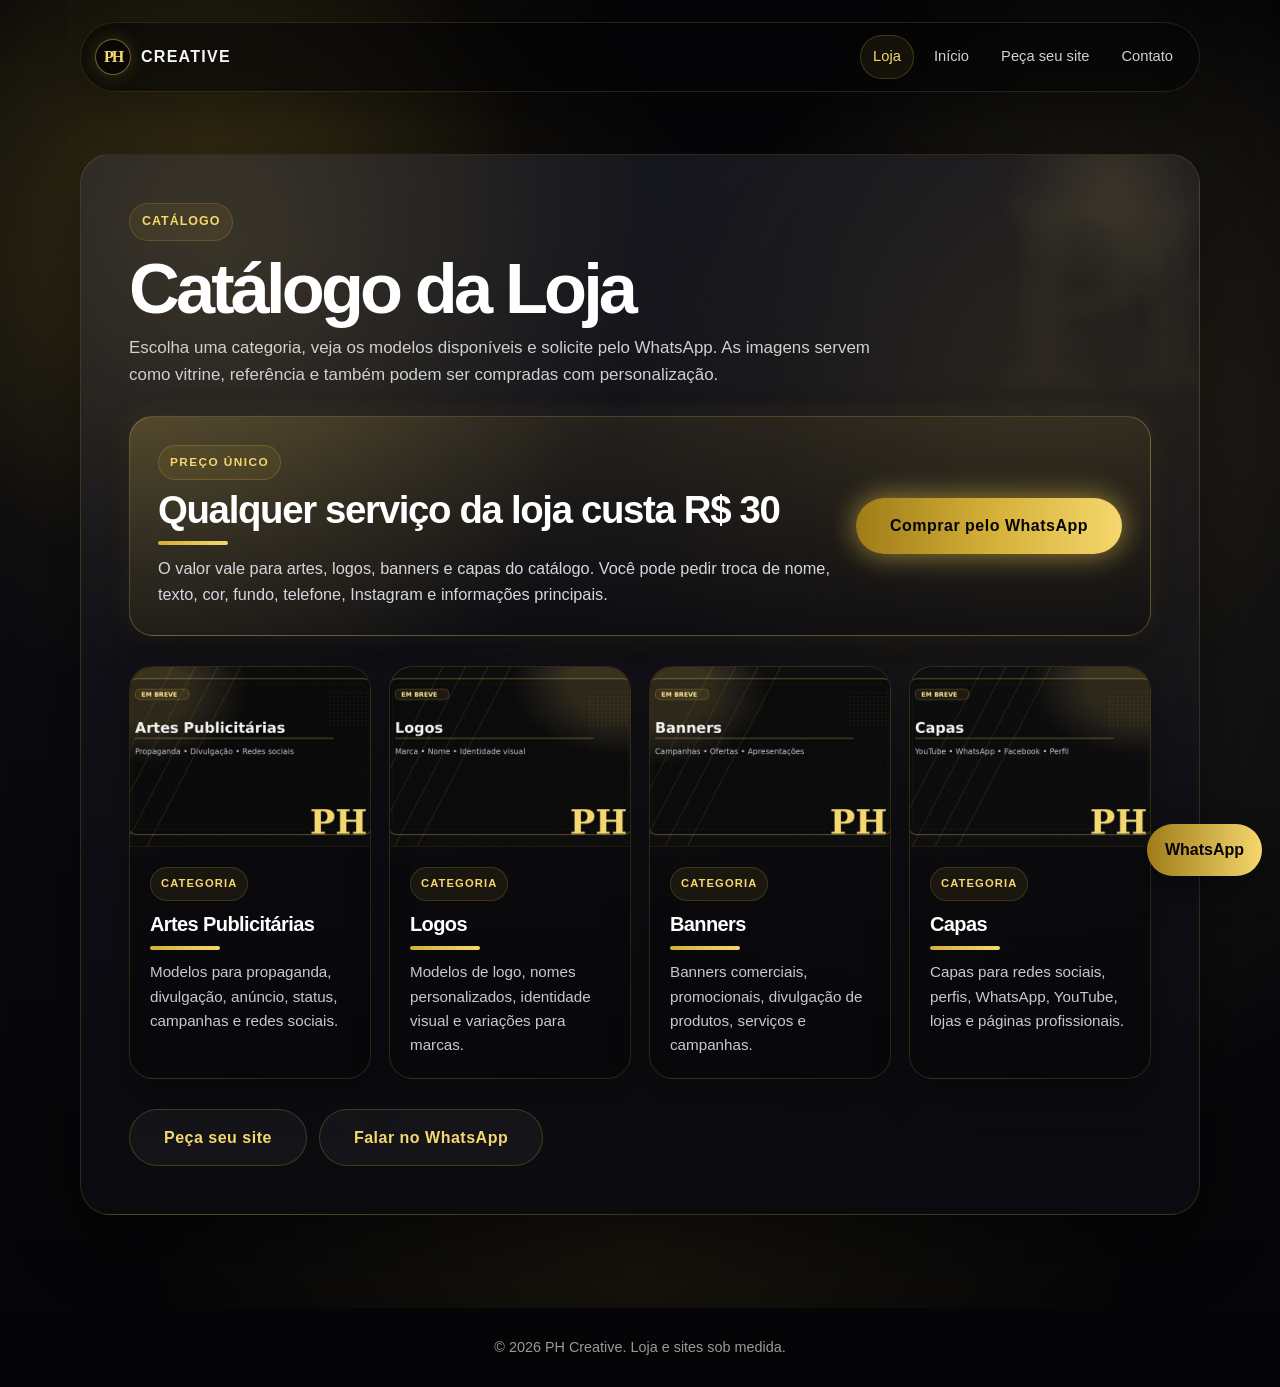
==== loja.html @ eef4af43 "Add files via upload" ====
<!DOCTYPE html>
<html lang="pt-BR">
<head>
  <meta charset="UTF-8" />
  <meta name="viewport" content="width=device-width, initial-scale=1.0" />
  <title>Catálogo da Loja | PH Creative</title>
  <meta name="description" content="Catálogo da loja PH Creative com artes publicitárias, logos, banners e capas personalizáveis." />
  <meta name="theme-color" content="#050507" />
  <link rel="stylesheet" href="./style.css" />
</head>
<body class="pagina-loja-em-breve pagina-catalogo-loja">
  <header class="topo-loja">
    <nav class="nav-principal nav-interna" aria-label="Navegação da loja">
      <a href="./index.html" class="marca-nav"><span>PH</span> Creative</a>
      <div class="links-nav">
        <a href="./loja.html" class="link-ativo">Loja</a>
        <a href="./index.html">Início</a>
        <a href="./orcamento.html#servicosSites">Peça seu site</a>
        <a href="./index.html#contato">Contato</a>
      </div>
    </nav>
  </header>

  <main class="loja-em-breve-wrap">
    <section class="loja-em-breve-card catalogo-loja-card" aria-labelledby="tituloLoja">
      <span class="tag-mini">Catálogo</span>
      <h1 id="tituloLoja">Catálogo da Loja</h1>
      <p class="loja-em-breve-texto">
        Escolha uma categoria, veja os modelos disponíveis e solicite pelo WhatsApp. As imagens servem como vitrine,
        referência e também podem ser compradas com personalização.
      </p>

      <div class="quadro-preco-loja" aria-label="Preço da loja">
        <div>
          <span>Preço único</span>
          <h2>Qualquer serviço da loja custa R$ 30</h2>
          <p>
            O valor vale para artes, logos, banners e capas do catálogo. Você pode pedir troca de nome, texto,
            cor, fundo, telefone, Instagram e informações principais.
          </p>
        </div>
        <a href="https://wa.me/5521984150295?text=Ol%C3%A1%2C%20quero%20comprar%20um%20modelo%20da%20loja%20PH%20Creative%20por%20R%24%2030." target="_blank" rel="noopener noreferrer" class="botao-hero">Comprar pelo WhatsApp</a>
      </div>

      <div class="grade-categorias-preview" aria-label="Categorias da loja">
        <article class="categoria-preview-card">
          <figure>
            <img src="./img/loja/categorias/artes.jpg" alt="Exemplo visual de artes publicitárias da PH Creative">
          </figure>
          <div>
            <span>Categoria</span>
            <h2>Artes Publicitárias</h2>
            <p>Modelos para propaganda, divulgação, anúncio, status, campanhas e redes sociais.</p>
          </div>
        </article>

        <article class="categoria-preview-card">
          <figure>
            <img src="./img/loja/categorias/logos.jpg" alt="Exemplo visual de logos da PH Creative">
          </figure>
          <div>
            <span>Categoria</span>
            <h2>Logos</h2>
            <p>Modelos de logo, nomes personalizados, identidade visual e variações para marcas.</p>
          </div>
        </article>

        <article class="categoria-preview-card">
          <figure>
            <img src="./img/loja/categorias/banners.jpg" alt="Exemplo visual de banners da PH Creative">
          </figure>
          <div>
            <span>Categoria</span>
            <h2>Banners</h2>
            <p>Banners comerciais, promocionais, divulgação de produtos, serviços e campanhas.</p>
          </div>
        </article>

        <article class="categoria-preview-card">
          <figure>
            <img src="./img/loja/categorias/capas.jpg" alt="Exemplo visual de capas da PH Creative">
          </figure>
          <div>
            <span>Categoria</span>
            <h2>Capas</h2>
            <p>Capas para redes sociais, perfis, WhatsApp, YouTube, lojas e páginas profissionais.</p>
          </div>
        </article>
      </div>

      <div class="loja-em-breve-acoes">
        <a href="./orcamento.html#servicosSites" class="botao-hero botao-secundario">Peça seu site</a>
        <a href="https://wa.me/5521984150295?text=Ol%C3%A1%2C%20quero%20falar%20com%20a%20PH%20Creative%20sobre%20um%20servi%C3%A7o." target="_blank" rel="noopener noreferrer" class="botao-hero botao-secundario">Falar no WhatsApp</a>
      </div>
    </section>
  </main>

  <footer>
    <p>&copy; 2026 PH Creative. Loja e sites sob medida.</p>
  </footer>

  <script src="./script.js"></script>
</body>
</html>
---- style.css ----
/* =========================
   PH CREATIVE — STYLE GLOBAL
   ========================= */
* { margin: 0; padding: 0; box-sizing: border-box; }

:root {
  --gold: #d4af37;
  --gold-light: #f5d76e;
  --gold-bright: #ffe89a;
  --gold-dark: #9f7c18;
  --black: #050507;
  --dark: #0b0b0f;
  --card: #15151c;
  --card-dark: #101016;
  --text: #f5f5f5;
  --muted: #d0d0d0;
  --muted-2: #9c9ca6;
  --line: rgba(212, 175, 55, 0.18);
  --line-strong: rgba(245, 215, 110, 0.42);
  --radius: 22px;
  --shadow: 0 20px 45px rgba(0, 0, 0, 0.38);
}

html { scroll-behavior: smooth; }

body {
  font-family: Arial, Helvetica, sans-serif;
  color: var(--text);
  line-height: 1.6;
  position: relative;
  overflow-x: hidden;
  background:
    radial-gradient(circle at 20% 20%, rgba(212, 175, 55, 0.10), transparent 30%),
    radial-gradient(circle at 80% 50%, rgba(245, 215, 110, 0.08), transparent 35%),
    radial-gradient(circle at 50% 90%, rgba(212, 175, 55, 0.08), transparent 35%),
    linear-gradient(180deg, #050507 0%, #0b0b0f 45%, #050507 100%);
}

body::before {
  content: "";
  position: fixed;
  inset: 0;
  z-index: -2;
  pointer-events: none;
  background:
    radial-gradient(circle at 15% 25%, rgba(212, 175, 55, 0.18), transparent 28%),
    radial-gradient(circle at 85% 35%, rgba(245, 215, 110, 0.12), transparent 30%),
    radial-gradient(circle at 50% 80%, rgba(212, 175, 55, 0.10), transparent 35%);
  animation: fundoGold 12s ease-in-out infinite alternate;
}

body::after {
  content: "";
  position: fixed;
  inset: 0;
  z-index: -1;
  pointer-events: none;
  background:
    linear-gradient(rgba(255, 255, 255, 0.025) 1px, transparent 1px),
    linear-gradient(90deg, rgba(255, 255, 255, 0.025) 1px, transparent 1px);
  background-size: 70px 70px;
  mask-image: linear-gradient(to bottom, black, transparent 95%);
  -webkit-mask-image: linear-gradient(to bottom, black, transparent 95%);
  opacity: 0.7;
}

::selection { background: var(--gold-light); color: var(--black); }

a { color: inherit; }
button, input, textarea, select { font: inherit; }
button { border: 0; }

header, main, footer { position: relative; z-index: 1; }

/* =========================
   NAVEGAÇÃO
   ========================= */
.nav-principal {
  z-index: 20;
  position: absolute;
  top: 22px;
  left: 50%;
  transform: translateX(-50%);
  z-index: 10;
  width: min(1120px, calc(100% - 32px));
  display: flex;
  align-items: center;
  justify-content: space-between;
  gap: 20px;
  padding: 12px 14px;
  border: 1px solid rgba(212, 175, 55, 0.16);
  border-radius: 999px;
  background: rgba(5, 5, 7, 0.56);
  backdrop-filter: blur(16px);
  box-shadow: 0 14px 40px rgba(0,0,0,0.25);
}

.nav-interna { position: relative; top: auto; left: auto; transform: none; margin: 0 auto 28px; }

.marca-nav {
  display: inline-flex;
  align-items: center;
  gap: 10px;
  text-decoration: none;
  font-weight: 900;
  letter-spacing: 0.08em;
  text-transform: uppercase;
}

.marca-nav span {
  display: inline-grid;
  place-items: center;
  width: 36px;
  height: 36px;
  border-radius: 50%;
  color: var(--gold-light);
  font-family: Georgia, "Times New Roman", serif;
  letter-spacing: -2px;
  border: 1px solid var(--line-strong);
  background: rgba(0,0,0,0.34);
  box-shadow: 0 0 18px rgba(212, 175, 55, 0.22);
}

.links-nav {
  display: flex;
  align-items: center;
  gap: 8px;
  flex-wrap: wrap;
  justify-content: flex-end;
}

.links-nav a {
  text-decoration: none;
  color: var(--muted);
  font-size: 0.92rem;
  padding: 9px 12px;
  border-radius: 999px;
  transition: 0.25s ease;
}

.links-nav a:hover {
  color: var(--gold-light);
  background: rgba(212, 175, 55, 0.08);
}

/* =========================
   HERO PRINCIPAL
   ========================= */
.hero {
  min-height: 100vh;
  padding: 120px 20px 80px;
  display: flex;
  flex-direction: column;
  justify-content: center;
  align-items: center;
  gap: 28px;
  text-align: center;
  overflow: hidden;
  position: relative;
  isolation: isolate;
  background:
    radial-gradient(circle at center, rgba(212, 175, 55, 0.24), transparent 31%),
    radial-gradient(circle at 72% 48%, rgba(245, 215, 110, 0.13), transparent 32%),
    radial-gradient(circle at 14% 52%, rgba(212, 175, 55, 0.12), transparent 28%),
    linear-gradient(180deg, #050507 0%, #0b0b0f 55%, #050507 100%);
}

.hero::before {
  content: "";
  position: absolute;
  z-index: 0;
  width: 900px;
  height: 900px;
  background: conic-gradient(from 180deg, transparent, rgba(212, 175, 55, 0.24), rgba(245, 215, 110, 0.18), transparent);
  filter: blur(80px);
  animation: girarLuz 14s linear infinite;
}

.hero::after {
  content: "";
  position: absolute;
  z-index: 2;
  inset: 0;
  background:
    linear-gradient(rgba(255, 255, 255, 0.025) 1px, transparent 1px),
    linear-gradient(90deg, rgba(255, 255, 255, 0.025) 1px, transparent 1px);
  background-size: 60px 60px;
  mask-image: linear-gradient(to bottom, black, transparent 85%);
  -webkit-mask-image: linear-gradient(to bottom, black, transparent 85%);
  pointer-events: none;
}

.hero-conteudo {
  position: relative;
  z-index: 4;
  max-width: 900px;
  display: flex;
  flex-direction: column;
  align-items: center;
  gap: 26px;
}

.hero-media {
  position: absolute;
  top: 0;
  bottom: 0;
  width: min(34vw, 520px);
  z-index: 1;
  pointer-events: none;
  overflow: hidden;
  opacity: 0.95;
  background-image: var(--hero-img);
  background-size: cover;
  background-repeat: no-repeat;
  filter: brightness(0.50) contrast(1.15) saturate(0.95);
  transform: scale(1.02);
}

.hero-media-left {
  left: 0;
  background-position: 26% center;
  mask-image: linear-gradient(to right, black 0%, black 48%, rgba(0,0,0,0.72) 68%, transparent 100%);
  -webkit-mask-image: linear-gradient(to right, black 0%, black 48%, rgba(0,0,0,0.72) 68%, transparent 100%);
}

.hero-media-right {
  right: 0;
  background-position: 52% center;
  mask-image: linear-gradient(to left, black 0%, black 50%, rgba(0,0,0,0.72) 70%, transparent 100%);
  -webkit-mask-image: linear-gradient(to left, black 0%, black 50%, rgba(0,0,0,0.72) 70%, transparent 100%);
}

.hero-media::after {
  content: "";
  position: absolute;
  inset: 0;
  background:
    linear-gradient(to bottom, rgba(5, 5, 7, 0.08), rgba(5, 5, 7, 0.54)),
    radial-gradient(circle at center, rgba(212, 175, 55, 0.15), transparent 62%);
}

.hero-vinheta {
  position: absolute;
  z-index: 3;
  inset: 0;
  pointer-events: none;
  background:
    linear-gradient(to right, rgba(5,5,7,0.68) 0%, rgba(5,5,7,0.10) 24%, rgba(5,5,7,0.08) 50%, rgba(5,5,7,0.18) 76%, rgba(5,5,7,0.76) 100%),
    radial-gradient(circle at center, rgba(5,5,7,0.04) 0%, rgba(5,5,7,0.22) 58%, rgba(5,5,7,0.72) 100%);
}

.logo-cinematica { position: relative; z-index: 2; display: flex; flex-direction: column; align-items: center; }

.efeito-luz {
  position: absolute;
  top: 115px;
  width: 620px;
  height: 2px;
  background: linear-gradient(90deg, transparent, var(--gold-dark), #ffffff, var(--gold-light), transparent);
  box-shadow: 0 0 25px rgba(212, 175, 55, 0.8), 0 0 45px rgba(245, 215, 110, 0.5);
  opacity: 0.75;
  animation: pulsarLuz 3s ease-in-out infinite;
}

.simbolo-logo { width: 260px; height: 260px; position: relative; display: flex; justify-content: center; align-items: center; }

.simbolo-logo h1 {
  font-size: 8rem;
  font-family: Georgia, "Times New Roman", serif;
  font-weight: 700;
  letter-spacing: -12px;
  position: relative;
  z-index: 3;
  background: linear-gradient(135deg, #ffffff 10%, var(--gold) 45%, var(--gold-light) 85%);
  -webkit-background-clip: text;
  -webkit-text-fill-color: transparent;
  text-shadow: 0 0 18px rgba(255,255,255,0.32), 0 0 35px rgba(212,175,55,0.55), 0 0 55px rgba(245,215,110,0.35);
}

.anel {
  position: absolute;
  width: 230px;
  height: 230px;
  border-radius: 50%;
  border: 2px solid transparent;
  background: linear-gradient(#0b0b0f, #0b0b0f) padding-box, linear-gradient(135deg, var(--gold-dark), #ffffff, var(--gold-light)) border-box;
  box-shadow: 0 0 30px rgba(212, 175, 55, 0.45), 0 0 50px rgba(245, 215, 110, 0.28);
  animation: girarAnel 8s linear infinite;
}

.corte {
  position: absolute;
  width: 330px;
  height: 5px;
  background: linear-gradient(90deg, var(--gold-dark), #ffffff, var(--gold-light));
  transform: rotate(-35deg);
  border-radius: 20px;
  z-index: 4;
  box-shadow: 0 0 18px rgba(212,175,55,0.9), 0 0 28px rgba(245,215,110,0.55);
}

.texto-logo h2 {
  margin-top: 10px;
  font-size: 3.2rem;
  text-transform: uppercase;
  letter-spacing: 10px;
  color: #ffffff;
  font-weight: 500;
  text-shadow: 0 0 15px rgba(255,255,255,0.25), 0 0 30px rgba(212,175,55,0.35);
  transition: letter-spacing 0.3s ease;
}

.texto-logo p {
  margin-top: 10px;
  font-size: 0.95rem;
  text-transform: uppercase;
  letter-spacing: 8px;
  background: linear-gradient(90deg, var(--gold), var(--gold-light));
  -webkit-background-clip: text;
  -webkit-text-fill-color: transparent;
}

.descricao-hero { max-width: 820px; font-size: 1.25rem; color: #d6d6d6; position: relative; z-index: 2; }
.hero-actions { position: relative; z-index: 2; display: flex; flex-wrap: wrap; justify-content: center; gap: 12px; }
.hero-actions-left { justify-content: flex-start; }

.botao-hero, .botao-orcamento, #contato a[href*="wa.me"] {
  position: relative;
  z-index: 2;
  display: inline-flex;
  align-items: center;
  justify-content: center;
  gap: 8px;
  padding: 15px 34px;
  border-radius: 50px;
  text-decoration: none;
  color: #050507;
  font-weight: 900;
  letter-spacing: 0.5px;
  cursor: pointer;
  background: linear-gradient(90deg, var(--gold-dark), var(--gold), var(--gold-light));
  box-shadow: 0 0 25px rgba(212, 175, 55, 0.45), 0 0 35px rgba(245, 215, 110, 0.28);
  transition: 0.3s ease;
}

.botao-hero:hover, .botao-orcamento:hover, #contato a[href*="wa.me"]:hover {
  transform: translateY(-4px) scale(1.03);
  box-shadow: 0 0 35px rgba(212, 175, 55, 0.65), 0 0 55px rgba(245, 215, 110, 0.45);
}

.botao-secundario {
  color: var(--gold-light);
  background: rgba(255,255,255,0.04);
  border: 1px solid rgba(212, 175, 55, 0.24);
  box-shadow: none;
}

.botao-cheio { width: 100%; border: 0; min-height: 52px; }

.tag-mini, .produto-tag {
  display: inline-flex;
  width: fit-content;
  align-items: center;
  gap: 8px;
  padding: 8px 12px;
  border-radius: 999px;
  color: var(--gold-light);
  font-size: 0.78rem;
  font-weight: 900;
  letter-spacing: 0.08em;
  text-transform: uppercase;
  background: rgba(212, 175, 55, 0.08);
  border: 1px solid rgba(212, 175, 55, 0.20);
}

/* =========================
   CONTEÚDO GLOBAL
   ========================= */
main { width: 100%; max-width: 1120px; margin: 0 auto; padding: 70px 20px; }

section {
  position: relative;
  overflow: hidden;
  background: linear-gradient(180deg, var(--card), var(--card-dark));
  margin-bottom: 35px;
  padding: 42px;
  border-radius: var(--radius);
  border: 1px solid rgba(212, 175, 55, 0.14);
  box-shadow: var(--shadow);
}

section::before {
  content: "";
  position: absolute;
  top: -90px;
  right: -90px;
  width: 240px;
  height: 240px;
  background: radial-gradient(circle, rgba(245, 215, 110, 0.16), transparent 65%);
  filter: blur(8px);
  opacity: 0.8;
  pointer-events: none;
}

section::after {
  content: "";
  position: absolute;
  inset: 0;
  background: linear-gradient(120deg, transparent, rgba(245, 215, 110, 0.04), transparent);
  opacity: 0;
  transition: 0.4s ease;
  pointer-events: none;
}

section:hover::after { opacity: 1; }
section > * { position: relative; z-index: 1; }

section h2, .cabecalho-secao h2 {
  font-size: clamp(1.7rem, 4vw, 2.3rem);
  margin-bottom: 14px;
  color: #ffffff;
  line-height: 1.1;
  letter-spacing: -0.03em;
}

section h2::after, .categoria-card h3::after {
  content: "";
  display: block;
  width: 70px;
  height: 4px;
  background: linear-gradient(90deg, var(--gold), var(--gold-light));
  margin-top: 10px;
  border-radius: 10px;
}

section p, .cabecalho-secao p { color: var(--muted); font-size: 1.05rem; }
.cabecalho-secao { margin-bottom: 26px; max-width: 780px; }
.cabecalho-secao .tag-mini { margin-bottom: 14px; }
.secao-destaque { background: radial-gradient(circle at top left, rgba(212,175,55,0.18), transparent 35%), linear-gradient(180deg, #15151c, #101016); }

/* HOME PRODUTOS */
.grade-produtos-home, .cards-caminhos, .passos {
  display: grid;
  grid-template-columns: repeat(4, minmax(0, 1fr));
  gap: 18px;
  margin-bottom: 26px;
}

.cards-caminhos, .passos { grid-template-columns: repeat(3, minmax(0, 1fr)); margin-bottom: 0; }

.produto-home, .caminho-card, .passos > div {
  padding: 24px;
  border-radius: 20px;
  background: radial-gradient(circle at top left, rgba(245,215,110,0.12), transparent 40%), rgba(5, 5, 7, 0.44);
  border: 1px solid rgba(212, 175, 55, 0.16);
  box-shadow: 0 18px 38px rgba(0,0,0,0.28);
  transition: 0.28s ease;
}

.produto-home:hover, .caminho-card:hover, .passos > div:hover {
  transform: translateY(-6px);
  border-color: var(--line-strong);
  box-shadow: 0 24px 46px rgba(0,0,0,0.38), 0 0 28px rgba(212, 175, 55, 0.10);
}

.produto-home h3, .caminho-card h3, .passos h3 { color: #fff; font-size: 1.2rem; margin: 12px 0; line-height: 1.2; }
.produto-home strong { display: block; color: var(--gold-light); font-size: 1.25rem; margin-top: 16px; }
.destaque-produto { border-color: rgba(245, 215, 110, 0.34); background: radial-gradient(circle at top left, rgba(245,215,110,0.20), transparent 42%), rgba(31, 27, 18, 0.62); }
.numero-card, .passos span {
  display: inline-grid;
  place-items: center;
  width: 42px;
  height: 42px;
  border-radius: 14px;
  background: linear-gradient(90deg, var(--gold-dark), var(--gold-light));
  color: #050507;
  font-weight: 900;
}
.caminho-card a, .link-card {
  display: inline-flex;
  margin-top: 16px;
  color: var(--gold-light);
  text-decoration: none;
  font-weight: 900;
}
.caminho-card a:hover, .link-card:hover { color: #fff; }

/* CATEGORIAS DE SERVIÇOS */
.categorias-servicos { display: grid; grid-template-columns: repeat(2, 1fr); gap: 24px; }
.categoria-card {
  position: relative;
  overflow: hidden;
  background: radial-gradient(circle at top left, rgba(212, 175, 55, 0.14), transparent 35%), radial-gradient(circle at bottom right, rgba(245, 215, 110, 0.10), transparent 35%), #101016;
  padding: 30px;
  border-radius: 22px;
  border: 1px solid rgba(212, 175, 55, 0.16);
  box-shadow: 0 20px 45px rgba(0, 0, 0, 0.35), 0 0 28px rgba(212, 175, 55, 0.12);
  transition: 0.3s ease;
}
.categoria-card:hover { transform: translateY(-6px); border-color: rgba(245, 215, 110, 0.45); }
.categoria-card h3 { font-size: 1.6rem; margin-bottom: 22px; color: #ffffff; }
.categoria-card h3::after { width: 55px; border-radius: 20px; }
ul { list-style: none; display: grid; grid-template-columns: repeat(2, 1fr); gap: 17px; }
.categoria-card ul { grid-template-columns: 1fr; gap: 14px; }
li {
  background: #1f1f2a;
  padding: 16px;
  border-radius: 14px;
  color: #eeeeee;
  border-left: 4px solid var(--gold);
  transition: 0.3s ease;
}
li:hover { transform: translateY(-5px); background: #292938; border-left-color: var(--gold-light); }
.categoria-card li:hover { transform: translateX(4px); }

/* AVALIAÇÕES E CONTATO */
.resumo-avaliacoes-section {
  max-width: 430px;
  margin-bottom: 18px;
  padding: 18px;
  border-radius: 16px;
  background: rgba(5,5,7,0.45);
  border: 1px solid rgba(212, 175, 55, 0.20);
}
.numero-avaliacao-section { font-size: 1.3rem; font-weight: 900; margin-right: 8px; }
.estrelas-avaliacao-section { color: var(--gold-light); letter-spacing: 2px; }
#contato a { color: var(--gold-light); text-decoration: none; font-weight: bold; }
#contato p { margin-bottom: 12px; }
#contato a:hover { color: #ffffff; }
footer { text-align: center; padding: 28px 20px; background: #050507; color: #999999; font-size: 0.9rem; }

/* =========================
   LOJA
   ========================= */
.pagina-loja main { max-width: 1240px; }
.topo-loja { padding: 22px 20px 0; }
.hero-loja {
  width: min(1200px, 100%);
  margin: 0 auto 34px;
  display: grid;
  grid-template-columns: minmax(0, 1fr) 360px;
  gap: 28px;
  align-items: end;
  padding: clamp(28px, 5vw, 58px);
  border-radius: 34px;
  border: 1px solid rgba(212, 175, 55, 0.20);
  background: radial-gradient(circle at 16% 18%, rgba(245, 215, 110, 0.16), transparent 34%), linear-gradient(135deg, rgba(21, 21, 28, 0.90), rgba(7, 7, 10, 0.96));
  box-shadow: 0 24px 70px rgba(0,0,0,0.48), 0 0 34px rgba(212,175,55,0.14);
}
.hero-loja h1 { max-width: 760px; font-size: clamp(2.4rem, 7vw, 4.8rem); line-height: 0.95; letter-spacing: -0.055em; margin: 18px 0; }
.hero-loja p { color: var(--muted); font-size: 1.1rem; max-width: 720px; }
.resumo-loja-hero {
  padding: 24px;
  border-radius: 24px;
  border: 1px solid rgba(212, 175, 55, 0.20);
  background: rgba(5,5,7,0.45);
}
.resumo-loja-hero strong { display: block; font-size: 1.7rem; color: var(--gold-light); }
.resumo-loja-hero span { display: block; color: #fff; margin: 8px 0 14px; }
.layout-loja { display: grid; grid-template-columns: minmax(0, 1fr) 380px; gap: 28px; align-items: start; padding-top: 16px; }
.area-produtos, .carrinho-loja { min-width: 0; }
.cabecalho-loja { margin-bottom: 18px; }

.aviso-itens-compraveis {
  position: relative;
  overflow: hidden;
  margin: 0 0 22px;
  padding: 18px 20px;
  border-radius: 22px;
  border: 1px solid rgba(245, 215, 110, 0.28);
  background:
    radial-gradient(circle at top left, rgba(245, 215, 110, 0.14), transparent 42%),
    linear-gradient(135deg, rgba(212, 175, 55, 0.10), rgba(255, 255, 255, 0.035));
  box-shadow:
    0 18px 38px rgba(0, 0, 0, 0.26),
    inset 0 1px 0 rgba(255, 255, 255, 0.05);
}
.aviso-itens-compraveis::before {
  content: "";
  position: absolute;
  left: 0;
  top: 0;
  bottom: 0;
  width: 5px;
  background: linear-gradient(180deg, var(--gold-light), var(--gold), var(--gold-dark));
  box-shadow: 0 0 20px rgba(245, 215, 110, 0.34);
}
.aviso-itens-compraveis strong {
  display: block;
  color: var(--gold-light);
  font-size: 1.02rem;
  margin-bottom: 6px;
  letter-spacing: 0.02em;
}
.aviso-itens-compraveis span {
  display: block;
  color: #d8d8df;
  font-size: 0.96rem;
  line-height: 1.55;
}

.filtros-loja { display: flex; gap: 10px; flex-wrap: wrap; margin-bottom: 22px; }
.filtro {
  cursor: pointer;
  padding: 10px 14px;
  border-radius: 999px;
  color: var(--gold-light);
  background: rgba(255,255,255,0.04);
  border: 1px solid rgba(212,175,55,0.20);
  transition: 0.25s ease;
}
.filtro:hover, .filtro.ativo { color: #050507; background: linear-gradient(90deg, var(--gold), var(--gold-light)); }
.grade-loja { display: grid; grid-template-columns: repeat(2, minmax(0, 1fr)); gap: 16px; }
.produto-loja {
  min-height: 290px;
  display: flex;
  flex-direction: column;
  padding: 22px;
  border-radius: 22px;
  border: 1px solid rgba(212,175,55,0.15);
  background: radial-gradient(circle at top left, rgba(245,215,110,0.10), transparent 38%), linear-gradient(180deg, rgba(31,31,42,0.78), rgba(14,14,20,0.90));
  box-shadow: inset 0 1px 0 rgba(255,255,255,0.04), 0 16px 34px rgba(0,0,0,0.26);
  transition: 0.28s ease;
}
.produto-loja:hover { transform: translateY(-6px); border-color: rgba(245,215,110,0.36); box-shadow: 0 22px 45px rgba(0,0,0,0.36), 0 0 34px rgba(212,175,55,0.10); }
.produto-destaque { border-color: rgba(245,215,110,0.34); background: radial-gradient(circle at top left, rgba(255,232,154,0.18), transparent 44%), linear-gradient(180deg, rgba(37,34,27,0.76), rgba(12,12,17,0.94)); }
.produto-loja-topo { display: flex; justify-content: space-between; gap: 10px; align-items: center; margin-bottom: 16px; }
.produto-categoria { color: var(--muted-2); text-transform: uppercase; font-size: 0.72rem; letter-spacing: 0.08em; }
.produto-loja h3 { font-size: 1.28rem; color: #fff; line-height: 1.2; margin-bottom: 10px; }
.produto-loja p { color: #c7c7d0; font-size: 0.95rem; }
.produto-info { margin-top: auto; padding-top: 18px; display: grid; gap: 8px; }
.produto-info strong { color: var(--gold-light); font-size: 1.7rem; line-height: 1; }
.produto-info span { color: var(--gold-light); font-size: 0.88rem; font-weight: 800; }
.botao-produto {
  margin-top: 18px;
  width: fit-content;
  min-width: 120px;
  cursor: pointer;
  padding: 11px 16px;
  border-radius: 999px;
  color: #050507;
  font-weight: 900;
  background: linear-gradient(90deg, var(--gold-dark), var(--gold-light));
  transition: 0.25s ease;
}
.botao-produto:hover { transform: translateY(-2px); }
.botao-produto.adicionado { color: var(--gold-light); background: rgba(255,255,255,0.04); border: 1px solid rgba(212,175,55,0.24); }
.carrinho-loja { position: sticky; top: 18px; }
.carrinho-loja-card {
  padding: 24px;
  border-radius: 28px;
  border: 1px solid rgba(212,175,55,0.16);
  background: linear-gradient(180deg, rgba(20,20,28,0.92), rgba(8,8,12,0.96));
  box-shadow: 0 24px 70px rgba(0,0,0,0.48);
}
.carrinho-loja-topo { display: flex; justify-content: space-between; align-items: center; margin-bottom: 18px; }
.carrinho-loja-topo h2 { font-size: 1.55rem; }
.carrinho-loja-topo span { display: grid; place-items: center; min-width: 34px; height: 34px; border-radius: 999px; color: #050507; font-weight: 900; background: linear-gradient(90deg, var(--gold), var(--gold-light)); }
.lista-carrinho-loja { display: grid; gap: 10px; margin-bottom: 16px; }
.carrinho-vazio { color: var(--muted); padding: 16px; border-radius: 18px; background: rgba(255,255,255,0.04); border: 1px dashed rgba(212,175,55,0.18); text-align: center; }
.item-carrinho-loja { display: flex; justify-content: space-between; gap: 12px; padding: 14px; border-radius: 18px; border: 1px solid rgba(212,175,55,0.13); background: rgba(31,31,42,0.72); }
.item-carrinho-loja strong { display: block; color: #fff; font-size: 0.94rem; }
.item-carrinho-loja span { color: var(--gold-light); font-size: 0.86rem; font-weight: 800; }
.item-carrinho-loja button { width: 34px; height: 34px; border-radius: 50%; color: #fff; cursor: pointer; background: rgba(255,92,92,0.12); border: 1px solid rgba(255,92,92,0.22); }
.total-loja { margin: 18px 0; padding: 16px; border-radius: 20px; border: 1px solid rgba(212,175,55,0.16); background: rgba(255,255,255,0.045); }
.total-loja span { color: var(--muted); display: block; }
.total-loja strong { color: var(--gold-light); font-size: 1.9rem; }
.form-loja { display: grid; gap: 9px; margin-bottom: 16px; }
.form-loja label { color: #fff; font-weight: 900; margin-top: 8px; }
.form-loja input, .form-loja textarea {
  width: 100%;
  border: 1px solid rgba(212,175,55,0.18);
  outline: none;
  border-radius: 16px;
  padding: 13px 14px;
  color: #fff;
  background: rgba(5,5,7,0.58);
}
.form-loja textarea { min-height: 95px; resize: vertical; }
.form-loja input:focus, .form-loja textarea:focus { border-color: rgba(245,215,110,0.58); box-shadow: 0 0 0 4px rgba(212,175,55,0.08); }
.botao-limpar { width: 100%; margin-top: 10px; padding: 13px; border-radius: 999px; color: #fff; cursor: pointer; background: rgba(255,92,92,0.10); border: 1px solid rgba(255,92,92,0.22); font-weight: 900; }
.aviso-loja { margin-top: 14px; color: var(--muted-2); font-size: 0.88rem; }

/* =========================
   BOTÕES FLUTUANTES E ANIMAÇÃO
   ========================= */
.botao-topo, .whatsapp-flutuante {
  position: fixed;
  z-index: 60;
  border-radius: 999px;
  text-decoration: none;
  cursor: pointer;
  font-weight: 900;
  box-shadow: 0 15px 35px rgba(0,0,0,0.35);
}
.botao-topo {
  right: 18px;
  bottom: 86px;
  width: 46px;
  height: 46px;
  color: #050507;
  background: linear-gradient(90deg, var(--gold), var(--gold-light));
  opacity: 0;
  pointer-events: none;
  transform: translateY(10px);
  transition: 0.25s ease;
}
.botao-topo.mostrar { opacity: 1; pointer-events: auto; transform: translateY(0); }
.whatsapp-flutuante {
  right: 18px;
  bottom: 24px;
  padding: 13px 18px;
  color: #050507;
  background: linear-gradient(90deg, var(--gold-dark), var(--gold-light));
}
.esconder { opacity: 0; transform: translateY(22px); transition: 0.65s ease; }
.aparecer { opacity: 1; transform: translateY(0); }

/* =========================
   ANIMAÇÕES
   ========================= */
@keyframes girarAnel { from { transform: rotate(0deg); } to { transform: rotate(360deg); } }
@keyframes girarLuz { from { transform: rotate(0deg); } to { transform: rotate(360deg); } }
@keyframes pulsarLuz { 0%,100% { opacity: 0.45; transform: scaleX(0.85); } 50% { opacity: 1; transform: scaleX(1); } }
@keyframes fundoGold { from { opacity: 0.72; } to { opacity: 1; } }

/* =========================
   RESPONSIVO
   ========================= */
@media (max-width: 1060px) {
  .layout-loja, .hero-loja { grid-template-columns: 1fr; }
  .carrinho-loja { position: static; }
  .grade-produtos-home { grid-template-columns: repeat(2, minmax(0, 1fr)); }
}

@media (max-width: 860px) {
  .nav-principal { position: relative; top: auto; left: auto; transform: none; margin: 14px auto 0; border-radius: 24px; flex-direction: column; }
  .hero { padding-top: 60px; }
  .hero-media { width: 30vw; opacity: 0.55; }
  .hero-media-left { display: none; }
  .links-nav { justify-content: center; }
  .cards-caminhos, .passos, .categorias-servicos, .grade-loja { grid-template-columns: 1fr; }
}

@media (max-width: 768px) {
  .hero { padding: 60px 20px; }
  .hero-media, .hero-vinheta { display: none; }
  .simbolo-logo { width: 210px; height: 210px; }
  .simbolo-logo h1 { font-size: 6.2rem; }
  .anel { width: 190px; height: 190px; }
  .corte { width: 260px; }
  .texto-logo h2 { font-size: 2.1rem; letter-spacing: 6px; }
  .texto-logo p { font-size: 0.75rem; letter-spacing: 5px; }
  .descricao-hero { font-size: 1rem; }
  .efeito-luz { width: 360px; }
  section { padding: 30px 25px; }
  ul, .grade-produtos-home { grid-template-columns: 1fr; }
  .categoria-card { padding: 25px 20px; }
  .hero-actions .botao-hero { width: 100%; }
}

@media (max-width: 480px) {
  main { padding: 45px 15px; }
  .texto-logo h2 { font-size: 1.6rem; letter-spacing: 4px; }
  .texto-logo p { letter-spacing: 3px; }
  .simbolo-logo h1 { font-size: 5.2rem; }
  .botao-hero, .botao-orcamento { padding: 13px 24px; font-size: 0.9rem; }
  section h2 { font-size: 1.6rem; }
  .hero-loja { padding: 24px; border-radius: 24px; }
  .hero-loja h1 { font-size: 2.45rem; }
}

@media (prefers-reduced-motion: reduce) {
  *, *::before, *::after { animation: none !important; transition: none !important; scroll-behavior: auto !important; }
}

/* =========================
   LOJA — CATEGORIAS, EXEMPLOS E MODAL
   ========================= */
.produto-loja {
  min-height: 360px;
}

.nota-produto {
  margin-top: 10px;
  padding: 12px 13px;
  border-radius: 15px;
  color: #e8e0bd !important;
  font-size: 0.86rem !important;
  background: rgba(212, 175, 55, 0.07);
  border: 1px solid rgba(212, 175, 55, 0.14);
}

.acoes-produto {
  display: flex;
  flex-wrap: wrap;
  align-items: center;
  gap: 10px;
  margin-top: 18px;
}

.botao-produto,
.botao-exemplos {
  margin-top: 0;
}

.botao-exemplos {
  width: fit-content;
  min-width: 122px;
  cursor: pointer;
  padding: 11px 16px;
  border-radius: 999px;
  color: var(--gold-light);
  font-weight: 900;
  background: rgba(255, 255, 255, 0.04);
  border: 1px solid rgba(212, 175, 55, 0.26);
  transition: 0.25s ease;
}

.botao-exemplos:hover {
  transform: translateY(-2px);
  color: #050507;
  background: linear-gradient(90deg, var(--gold), var(--gold-light));
}

.form-loja select {
  width: 100%;
  border: 1px solid rgba(212,175,55,0.18);
  outline: none;
  border-radius: 16px;
  padding: 13px 14px;
  color: #fff;
  background: rgba(5,5,7,0.58);
}

.form-loja select:focus {
  border-color: rgba(245,215,110,0.58);
  box-shadow: 0 0 0 4px rgba(212,175,55,0.08);
}

.label-ajuda {
  color: var(--muted-2);
  font-size: 0.78rem;
  font-weight: 600;
}

.modal-aberto {
  overflow: hidden;
}

.modal-exemplos {
  position: fixed;
  inset: 0;
  z-index: 200;
  display: none;
  align-items: center;
  justify-content: center;
  padding: 24px;
}

.modal-exemplos.visivel {
  display: flex;
}

.modal-exemplos-fundo {
  position: absolute;
  inset: 0;
  background: rgba(0, 0, 0, 0.76);
  backdrop-filter: blur(12px);
}

.modal-exemplos-card {
  position: relative;
  z-index: 1;
  width: min(1180px, 100%);
  max-height: min(88vh, 860px);
  overflow: auto;
  padding: clamp(22px, 4vw, 34px);
  border-radius: 30px;
  border: 1px solid rgba(212,175,55,0.25);
  background:
    radial-gradient(circle at top left, rgba(245, 215, 110, 0.14), transparent 42%),
    linear-gradient(180deg, rgba(20,20,28,0.98), rgba(6,6,10,0.98));
  box-shadow: 0 34px 90px rgba(0,0,0,0.62), 0 0 44px rgba(212,175,55,0.12);
}

.modal-exemplos-card h2 {
  margin: 14px 46px 10px 0;
  font-size: clamp(1.65rem, 4vw, 2.55rem);
  line-height: 1.05;
  color: #fff;
}

.modal-exemplos-card p {
  color: var(--muted);
  max-width: 760px;
}

.fechar-modal {
  position: absolute;
  top: 20px;
  right: 20px;
  width: 42px;
  height: 42px;
  border-radius: 50%;
  cursor: pointer;
  color: #fff;
  font-size: 1.5rem;
  background: rgba(255, 92, 92, 0.12);
  border: 1px solid rgba(255, 92, 92, 0.25);
}

.grade-exemplos {
  display: grid;
  grid-template-columns: repeat(auto-fit, minmax(180px, 1fr));
  gap: 16px;
  margin-top: 24px;
}

.exemplo-card {
  position: relative;
  min-height: 210px;
  border-radius: 22px;
  overflow: hidden;
  border: 1px solid rgba(212,175,55,0.18);
  background: rgba(255,255,255,0.04);
}



.numero-exemplo {
  position: absolute;
  top: 12px;
  left: 12px;
  z-index: 2;
  padding: 6px 10px;
  border-radius: 999px;
  color: #050507;
  font-size: 0.72rem;
  font-weight: 900;
  letter-spacing: 0.04em;
  background: linear-gradient(90deg, var(--gold), var(--gold-light));
  box-shadow: 0 0 18px rgba(245, 215, 110, 0.22);
}

.exemplo-card img {
  width: 100%;
  height: 100%;
  min-height: 210px;
  object-fit: cover;
  display: block;
}

.placeholder-exemplo {
  min-height: 210px;
  display: grid;
  place-content: center;
  gap: 8px;
  padding: 18px;
  text-align: center;
  background:
    radial-gradient(circle at center, rgba(245,215,110,0.13), transparent 48%),
    linear-gradient(180deg, rgba(31,31,42,0.82), rgba(10,10,15,0.95));
}

.placeholder-exemplo strong {
  color: var(--gold-light);
  font-size: 1.05rem;
}

.placeholder-exemplo span {
  color: #fff;
  font-size: 0.78rem;
  word-break: break-word;
}

.placeholder-exemplo small {
  color: var(--muted-2);
}

.nota-modal {
  margin-top: 18px;
  padding: 15px;
  border-radius: 18px;
  color: #e8e0bd !important;
  background: rgba(212,175,55,0.07);
  border: 1px solid rgba(212,175,55,0.14);
}

@media (max-width: 900px) {
  .grade-exemplos {
    grid-template-columns: repeat(2, minmax(0, 1fr));
  }

  .produto-loja {
    min-height: auto;
  }
}



@media (max-width: 560px) {
  .grade-exemplos {
    grid-template-columns: 1fr;
  }
}

/* MARCADOR DA VERSÃO ATUALIZADA DA LOJA */
.tag-versao {
  background: linear-gradient(90deg, var(--gold), var(--gold-light)) !important;
  color: #050507 !important;
  border-color: rgba(255, 232, 154, 0.65) !important;
  box-shadow: 0 0 24px rgba(245, 215, 110, 0.25);
}

/* V8 - Galeria com tela cheia e pastas organizadas */
.exemplo-card {
  cursor: default;
}

.imagem-exemplo {
  cursor: zoom-in;
  transition: transform 0.25s ease, filter 0.25s ease;
}

.imagem-exemplo:hover {
  transform: scale(1.035);
  filter: brightness(1.08) contrast(1.05);
}

.placeholder-exemplo {
  display: none;
}

.exemplo-card.sem-imagem .placeholder-exemplo {
  display: grid;
}

.exemplo-card.sem-imagem {
  cursor: default;
}

.modal-imagem {
  position: fixed;
  inset: 0;
  z-index: 320;
  display: none;
  align-items: center;
  justify-content: center;
  padding: 24px;
}

.modal-imagem.visivel {
  display: flex;
}

.modal-imagem-fundo {
  position: absolute;
  inset: 0;
  background: rgba(0, 0, 0, 0.88);
  backdrop-filter: blur(14px);
}

.modal-imagem-card {
  position: relative;
  z-index: 1;
  width: min(94vw, 1180px);
  max-height: 92vh;
  display: grid;
  place-items: center;
  gap: 12px;
}

.modal-imagem-card img {
  max-width: 100%;
  max-height: 84vh;
  object-fit: contain;
  border-radius: 22px;
  border: 1px solid rgba(245, 215, 110, 0.26);
  box-shadow: 0 35px 90px rgba(0,0,0,0.65), 0 0 44px rgba(212,175,55,0.14);
  background: #050507;
}

.fechar-modal-imagem {
  top: -14px;
  right: -14px;
  z-index: 2;
}

.modal-imagem-legenda {
  max-width: min(92vw, 980px);
  padding: 9px 14px;
  border-radius: 999px;
  color: var(--gold-light);
  text-align: center;
  font-size: 0.9rem;
  background: rgba(5, 5, 7, 0.68);
  border: 1px solid rgba(212,175,55,0.22);
}

@media (max-width: 560px) {
  .modal-imagem {
    padding: 12px;
  }

  .modal-imagem-card img {
    max-height: 78vh;
    border-radius: 16px;
  }

  .fechar-modal-imagem {
    top: 4px;
    right: 4px;
  }
}


/* V10 — miniatura automática do primeiro exemplo no card do produto */
.produto-thumb {
    position: relative;
    width: 100%;
    aspect-ratio: 16 / 10;
    margin-bottom: 18px;
    border-radius: 20px;
    overflow: hidden;
    border: 1px solid rgba(212, 175, 55, 0.20);
    background:
        radial-gradient(circle at top left, rgba(245, 215, 110, 0.16), transparent 42%),
        linear-gradient(135deg, rgba(31, 31, 42, 0.90), rgba(8, 8, 12, 0.96));
    box-shadow:
        inset 0 1px 0 rgba(255, 255, 255, 0.05),
        0 16px 34px rgba(0, 0, 0, 0.28);
}

.produto-thumb::after {
    content: "";
    position: absolute;
    inset: 0;
    pointer-events: none;
    background:
        linear-gradient(to top, rgba(5, 5, 7, 0.52), transparent 58%),
        radial-gradient(circle at center, transparent 40%, rgba(5, 5, 7, 0.28) 100%);
}

.imagem-produto-card {
    width: 100%;
    height: 100%;
    display: block;
    object-fit: cover;
    cursor: zoom-in;
    transition: transform 0.35s ease, filter 0.35s ease;
}

.produto-loja:hover .imagem-produto-card {
    transform: scale(1.045);
    filter: brightness(1.06) contrast(1.04);
}

.produto-thumb-placeholder {
    position: absolute;
    inset: 0;
    z-index: 0;
    display: grid;
    place-content: center;
    gap: 5px;
    padding: 18px;
    text-align: center;
    color: var(--gold-light);
}

.produto-thumb-placeholder strong {
    font-size: 0.95rem;
    letter-spacing: 0.04em;
    text-transform: uppercase;
}

.produto-thumb-placeholder small {
    max-width: 260px;
    color: #c9c9d2;
    font-size: 0.76rem;
    line-height: 1.35;
}

.produto-thumb:not(.sem-imagem) .produto-thumb-placeholder {
    display: none;
}

.produto-thumb.sem-imagem .imagem-produto-card {
    display: none !important;
}


/* V11 - exemplos automáticos no GitHub */
.aviso-pastas-exemplos code {
    color: var(--gold-light);
    background: rgba(0, 0, 0, 0.35);
    padding: 2px 6px;
    border-radius: 8px;
    font-size: 0.92em;
}

.carregando-exemplos {
    grid-column: 1 / -1;
    padding: 26px;
    border-radius: 20px;
    border: 1px dashed rgba(212, 175, 55, 0.32);
    background: rgba(255, 255, 255, 0.04);
    color: #f5d76e;
    text-align: center;
}

.carregando-exemplos strong,
.carregando-exemplos span {
    display: block;
}

.carregando-exemplos span {
    margin-top: 6px;
    color: #d0d0d0;
    word-break: break-word;
}

.produto-thumb-placeholder small,
.placeholder-exemplo span {
    word-break: break-word;
}

/* =========================================================
   V21 — LOJA COM PREÇO ÚNICO R$ 30
   Todos os itens da vitrine: R$ 30
   ========================================================= */
.pagina-loja-simples .hero-loja-simples {
    grid-template-columns: minmax(0, 1fr) 340px;
    align-items: stretch;
}

.pagina-loja-simples .hero-loja-simples h1 {
    max-width: 820px;
}

.oferta-principal-loja {
    position: relative;
    overflow: hidden;
    display: flex;
    flex-direction: column;
    justify-content: center;
    gap: 12px;
    padding: 26px;
    border-radius: 28px;
    border: 1px solid rgba(245, 215, 110, 0.30);
    background:
        radial-gradient(circle at top right, rgba(245, 215, 110, 0.18), transparent 48%),
        rgba(5, 5, 7, 0.56);
    box-shadow:
        0 24px 55px rgba(0, 0, 0, 0.36),
        0 0 34px rgba(212, 175, 55, 0.13);
}

.oferta-principal-loja::before {
    content: "PH";
    position: absolute;
    right: -14px;
    bottom: -48px;
    font-family: Georgia, "Times New Roman", serif;
    font-size: 8rem;
    font-weight: 900;
    letter-spacing: -0.15em;
    color: rgba(245, 215, 110, 0.055);
    pointer-events: none;
}

.oferta-principal-loja > * {
    position: relative;
    z-index: 1;
}

.oferta-principal-loja span {
    color: var(--gold-light);
    font-size: 0.78rem;
    font-weight: 900;
    text-transform: uppercase;
    letter-spacing: 0.14em;
}

.oferta-principal-loja strong {
    color: #fff;
    font-size: 1.45rem;
    line-height: 1.05;
}

.oferta-principal-loja h2 {
    color: var(--gold-light);
    font-size: 3.8rem;
    line-height: 0.95;
    letter-spacing: -0.07em;
    text-shadow: 0 0 28px rgba(212, 175, 55, 0.25);
}

.oferta-principal-loja p {
    color: var(--muted);
    font-size: 0.95rem;
}

.aviso-preco-unico strong {
    font-size: 1.12rem;
}

.grade-galeria-loja {
    display: grid;
    grid-template-columns: repeat(3, minmax(0, 1fr));
    gap: 18px;
}

.modelo-card-loja {
    overflow: hidden;
    border-radius: 24px;
    border: 1px solid rgba(212, 175, 55, 0.16);
    background:
        radial-gradient(circle at top left, rgba(245, 215, 110, 0.10), transparent 42%),
        linear-gradient(180deg, rgba(24, 24, 33, 0.82), rgba(11, 11, 16, 0.92));
    box-shadow: 0 18px 42px rgba(0, 0, 0, 0.34);
    transition: transform 0.28s ease, border-color 0.28s ease, box-shadow 0.28s ease;
}

.modelo-card-loja:hover {
    transform: translateY(-6px);
    border-color: rgba(245, 215, 110, 0.38);
    box-shadow:
        0 26px 56px rgba(0, 0, 0, 0.42),
        0 0 34px rgba(212, 175, 55, 0.12);
}

.modelo-imagem-btn {
    position: relative;
    display: block;
    width: 100%;
    aspect-ratio: 1 / 1;
    border: 0;
    padding: 0;
    cursor: zoom-in;
    overflow: hidden;
    background: #050507;
}

.modelo-imagem-btn img {
    width: 100%;
    height: 100%;
    object-fit: cover;
    display: block;
    transition: transform 0.35s ease, filter 0.35s ease;
}

.modelo-card-loja:hover .modelo-imagem-btn img {
    transform: scale(1.04);
    filter: brightness(1.06) contrast(1.04);
}

.modelo-imagem-btn::after {
    content: "";
    position: absolute;
    inset: auto 0 0;
    height: 42%;
    background: linear-gradient(to top, rgba(5, 5, 7, 0.82), transparent);
    pointer-events: none;
}

.modelo-imagem-btn span {
    position: absolute;
    left: 12px;
    bottom: 12px;
    z-index: 2;
    padding: 7px 10px;
    border-radius: 999px;
    color: var(--gold-light);
    font-size: 0.72rem;
    font-weight: 900;
    text-transform: uppercase;
    letter-spacing: 0.08em;
    background: rgba(5, 5, 7, 0.68);
    border: 1px solid rgba(212, 175, 55, 0.22);
    backdrop-filter: blur(10px);
}

.modelo-card-corpo {
    padding: 18px;
}

.modelo-card-topo {
    display: flex;
    justify-content: space-between;
    gap: 12px;
    align-items: center;
    margin-bottom: 10px;
}

.modelo-card-topo span {
    color: var(--muted-2);
    font-size: 0.72rem;
    font-weight: 900;
    text-transform: uppercase;
    letter-spacing: 0.10em;
}

.modelo-card-topo strong {
    color: #050507;
    padding: 7px 10px;
    border-radius: 999px;
    font-size: 0.95rem;
    font-weight: 950;
    background: linear-gradient(90deg, var(--gold), var(--gold-light));
    box-shadow: 0 0 18px rgba(212, 175, 55, 0.18);
    white-space: nowrap;
}

.modelo-card-loja h3 {
    color: #ffffff;
    font-size: 1.12rem;
    line-height: 1.18;
    margin-bottom: 8px;
}

.modelo-card-loja p {
    color: #c8c8d0;
    font-size: 0.92rem;
    min-height: 66px;
}

.modelo-card-acoes {
    display: grid;
    grid-template-columns: 1fr;
    gap: 9px;
    margin-top: 16px;
}

.pagina-loja-simples .botao-produto {
    width: 100%;
    min-height: 42px;
}

.estado-galeria-loja {
    grid-column: 1 / -1;
    padding: 26px;
    border-radius: 24px;
    border: 1px dashed rgba(245, 215, 110, 0.28);
    background: rgba(255, 255, 255, 0.045);
    text-align: center;
}

.estado-galeria-loja strong {
    display: block;
    color: #ffffff;
    font-size: 1.18rem;
    margin-bottom: 6px;
}

.estado-galeria-loja span,
.estado-galeria-loja small {
    display: block;
    color: var(--muted);
    margin-top: 6px;
}

.estado-galeria-loja code,
.aviso-pastas-exemplos code {
    padding: 2px 6px;
    border-radius: 7px;
    color: var(--gold-light);
    background: rgba(5, 5, 7, 0.56);
    border: 1px solid rgba(212, 175, 55, 0.13);
}

.toast-loja {
    position: fixed;
    right: 18px;
    bottom: 18px;
    z-index: 100;
    width: min(360px, calc(100% - 36px));
    padding: 14px 16px;
    border-radius: 18px;
    color: #ffffff;
    border: 1px solid rgba(245, 215, 110, 0.26);
    background:
        radial-gradient(circle at top left, rgba(245, 215, 110, 0.14), transparent 48%),
        rgba(9, 9, 13, 0.96);
    box-shadow: 0 20px 45px rgba(0, 0, 0, 0.42), 0 0 28px rgba(212, 175, 55, 0.12);
    transform: translateY(24px);
    opacity: 0;
    pointer-events: none;
    transition: 0.28s ease;
}

.toast-loja.visivel {
    transform: translateY(0);
    opacity: 1;
}

@media (max-width: 1060px) {
    .pagina-loja-simples .hero-loja-simples {
        grid-template-columns: 1fr;
    }

    .oferta-principal-loja {
        max-width: 520px;
    }

    .grade-galeria-loja {
        grid-template-columns: repeat(2, minmax(0, 1fr));
    }
}

@media (max-width: 720px) {
    .grade-galeria-loja {
        grid-template-columns: 1fr;
    }

    .oferta-principal-loja h2 {
        font-size: 3.2rem;
    }

    .modelo-card-loja p {
        min-height: auto;
    }
}


/* =========================
   LOJA EM MANUTENÇÃO
   ========================= */
body.loja-manutencao-aberta {
    overflow: hidden;
}

.modal-loja-manutencao {
    position: fixed;
    inset: 0;
    z-index: 9999;
    display: grid;
    place-items: center;
    padding: 22px;
    opacity: 0;
    pointer-events: none;
    transition: opacity 0.25s ease;
}

.modal-loja-manutencao.visivel {
    opacity: 1;
    pointer-events: auto;
}

.modal-loja-manutencao-fundo {
    position: absolute;
    inset: 0;
    background:
        radial-gradient(circle at 50% 30%, rgba(212, 175, 55, 0.14), transparent 36%),
        rgba(5, 5, 7, 0.82);
    backdrop-filter: blur(12px);
}

.modal-loja-manutencao-card {
    position: relative;
    z-index: 1;
    width: min(560px, 100%);
    padding: clamp(26px, 5vw, 42px);
    border-radius: 28px;
    border: 1px solid rgba(245, 215, 110, 0.30);
    background:
        radial-gradient(circle at top left, rgba(245, 215, 110, 0.14), transparent 42%),
        linear-gradient(180deg, rgba(24, 24, 33, 0.96), rgba(8, 8, 12, 0.98));
    box-shadow:
        0 30px 80px rgba(0, 0, 0, 0.58),
        0 0 38px rgba(212, 175, 55, 0.12);
    text-align: center;
    transform: translateY(12px) scale(0.98);
    transition: transform 0.25s ease;
}

.modal-loja-manutencao.visivel .modal-loja-manutencao-card {
    transform: translateY(0) scale(1);
}

.modal-loja-manutencao-card > span,
.manutencao-loja-card > span {
    display: inline-flex;
    width: fit-content;
    align-items: center;
    justify-content: center;
    margin-bottom: 14px;
    padding: 8px 14px;
    border-radius: 999px;
    color: var(--gold-light);
    font-size: 0.78rem;
    font-weight: 900;
    letter-spacing: 0.12em;
    text-transform: uppercase;
    border: 1px solid rgba(212, 175, 55, 0.24);
    background: rgba(212, 175, 55, 0.08);
}

.modal-loja-manutencao-card h2,
.manutencao-loja-card h1 {
    color: #ffffff;
    font-size: clamp(1.9rem, 5vw, 3rem);
    line-height: 1.05;
    letter-spacing: -0.045em;
    margin-bottom: 14px;
}

.modal-loja-manutencao-card p,
.manutencao-loja-card p {
    color: #d7d7dd;
    font-size: 1.05rem;
    max-width: 720px;
    margin: 0 auto;
}

.modal-loja-manutencao-card strong,
.manutencao-loja-card strong {
    color: var(--gold-light);
}

.modal-loja-manutencao-acoes,
.manutencao-acoes {
    display: flex;
    flex-wrap: wrap;
    justify-content: center;
    gap: 12px;
    margin-top: 24px;
}

.fechar-loja-manutencao {
    position: absolute;
    top: 14px;
    right: 14px;
    width: 38px;
    height: 38px;
    border-radius: 50%;
    cursor: pointer;
    color: #ffffff;
    font-size: 1.35rem;
    line-height: 1;
    background: rgba(255, 92, 92, 0.12);
    border: 1px solid rgba(255, 92, 92, 0.28);
    transition: 0.2s ease;
}

.fechar-loja-manutencao:hover {
    transform: scale(1.06);
    background: rgba(255, 92, 92, 0.20);
}

.pagina-manutencao-loja {
    min-height: 100vh;
    display: flex;
    flex-direction: column;
}

.manutencao-loja-wrap {
    flex: 1;
    width: min(980px, calc(100% - 32px));
    margin: 0 auto;
    padding: 120px 0 70px;
    display: grid;
    place-items: center;
}

.manutencao-loja-card {
    width: 100%;
    padding: clamp(30px, 6vw, 64px);
    border-radius: 34px;
    border: 1px solid rgba(245, 215, 110, 0.24);
    background:
        radial-gradient(circle at top left, rgba(245, 215, 110, 0.16), transparent 38%),
        radial-gradient(circle at bottom right, rgba(212, 175, 55, 0.10), transparent 42%),
        linear-gradient(180deg, rgba(24, 24, 33, 0.86), rgba(8, 8, 12, 0.94));
    box-shadow:
        0 30px 80px rgba(0, 0, 0, 0.48),
        0 0 44px rgba(212, 175, 55, 0.12);
    text-align: center;
}

.manutencao-nota {
    margin-top: 18px !important;
    color: var(--muted-2) !important;
    font-size: 0.94rem !important;
}

@media (max-width: 560px) {
    .modal-loja-manutencao-acoes .botao-hero,
    .manutencao-acoes .botao-hero {
        width: 100%;
    }
}


/* Link ativo da página atual */
.links-nav .link-ativo {
  color: var(--gold-light, #f5d76e);
  border: 1px solid rgba(212, 175, 55, 0.24);
  background: rgba(212, 175, 55, 0.08);
}

/* =========================================================
   V19 — Catálogo da loja com quadro de preço
   ========================================================= */
.pagina-loja-em-breve .topo-loja {
    padding: 22px 20px 0;
}

.loja-em-breve-wrap {
    width: min(1200px, calc(100% - 32px));
    margin: 0 auto;
    padding: 34px 0 58px;
}

.loja-em-breve-card {
    position: relative;
    overflow: hidden;
    padding: clamp(26px, 4vw, 48px);
    border-radius: 30px;
    border: 1px solid rgba(212, 175, 55, 0.18);
    background:
        radial-gradient(circle at 12% 8%, rgba(245, 215, 110, 0.14), transparent 32%),
        radial-gradient(circle at 86% 22%, rgba(212, 175, 55, 0.09), transparent 34%),
        linear-gradient(180deg, rgba(24, 24, 33, 0.86), rgba(11, 11, 16, 0.92));
    box-shadow: 0 24px 70px rgba(0, 0, 0, 0.45);
}

.loja-em-breve-card::before {
    content: "PH";
    position: absolute;
    right: -34px;
    bottom: -92px;
    font-family: Georgia, "Times New Roman", serif;
    font-size: clamp(8rem, 22vw, 18rem);
    font-weight: 900;
    letter-spacing: -0.16em;
    color: rgba(245, 215, 110, 0.035);
    pointer-events: none;
}

.loja-em-breve-card > * {
    position: relative;
    z-index: 1;
}

.loja-em-breve-card h1 {
    max-width: 760px;
    margin: 14px 0 12px;
    color: #ffffff;
    font-size: clamp(2.2rem, 6vw, 4.4rem);
    line-height: 0.96;
    letter-spacing: -0.055em;
}

.loja-em-breve-texto {
    max-width: 780px;
    color: var(--muted);
    font-size: 1.06rem;
    margin-bottom: 28px;
}

.grade-categorias-preview {
    display: grid;
    grid-template-columns: repeat(4, minmax(0, 1fr));
    gap: 18px;
    margin-top: 24px;
}

.categoria-preview-card {
    overflow: hidden;
    border-radius: 24px;
    border: 1px solid rgba(212, 175, 55, 0.18);
    background:
        radial-gradient(circle at top left, rgba(245, 215, 110, 0.08), transparent 42%),
        rgba(5, 5, 7, 0.42);
    box-shadow: 0 18px 42px rgba(0, 0, 0, 0.30);
    transition: transform 0.28s ease, border-color 0.28s ease, box-shadow 0.28s ease;
}

.categoria-preview-card:hover {
    transform: translateY(-6px);
    border-color: rgba(245, 215, 110, 0.42);
    box-shadow:
        0 26px 56px rgba(0, 0, 0, 0.42),
        0 0 34px rgba(212, 175, 55, 0.13);
}

.categoria-preview-card figure {
    margin: 0;
    aspect-ratio: 4 / 3;
    overflow: hidden;
    background: #050507;
    border-bottom: 1px solid rgba(212, 175, 55, 0.13);
}

.categoria-preview-card img {
    display: block;
    width: 100%;
    height: 100%;
    object-fit: cover;
    transform: scale(1.01);
    transition: transform 0.35s ease, filter 0.35s ease;
}

.categoria-preview-card:hover img {
    transform: scale(1.06);
    filter: brightness(1.08) contrast(1.06);
}

.categoria-preview-card div {
    padding: 20px;
}

.categoria-preview-card span {
    display: inline-flex;
    width: fit-content;
    margin-bottom: 12px;
    padding: 7px 10px;
    border-radius: 999px;
    color: var(--gold-light);
    font-size: 0.70rem;
    font-weight: 900;
    text-transform: uppercase;
    letter-spacing: 0.10em;
    border: 1px solid rgba(212, 175, 55, 0.20);
    background: rgba(212, 175, 55, 0.08);
}

.categoria-preview-card h2 {
    color: #ffffff;
    font-size: 1.25rem;
    line-height: 1.18;
    margin-bottom: 10px;
}

.categoria-preview-card p {
    color: #c8c8d0;
    font-size: 0.95rem;
}

.loja-em-breve-acoes {
    display: flex;
    gap: 12px;
    flex-wrap: wrap;
    margin-top: 30px;
}

@media (max-width: 1060px) {
    .grade-categorias-preview {
        grid-template-columns: repeat(2, minmax(0, 1fr));
    }
}

@media (max-width: 650px) {
    .loja-em-breve-wrap {
        width: min(100% - 24px, 1200px);
        padding-top: 22px;
    }

    .grade-categorias-preview {
        grid-template-columns: 1fr;
    }

    .loja-em-breve-acoes .botao-hero {
        width: 100%;
        text-align: center;
    }
}


/* =========================================================
   V19 — Quadro explicativo de preço da loja
   ========================================================= */
.pagina-catalogo-loja .loja-em-breve-card h1 {
    max-width: 820px;
}

.quadro-preco-loja {
    display: flex;
    justify-content: space-between;
    align-items: center;
    gap: 24px;
    margin: 26px 0 30px;
    padding: clamp(20px, 3vw, 28px);
    border-radius: 24px;
    border: 1px solid rgba(245, 215, 110, 0.26);
    background:
        radial-gradient(circle at top left, rgba(245, 215, 110, 0.14), transparent 42%),
        linear-gradient(180deg, rgba(212, 175, 55, 0.09), rgba(5, 5, 7, 0.34));
    box-shadow:
        0 18px 44px rgba(0, 0, 0, 0.28),
        0 0 28px rgba(212, 175, 55, 0.10);
}

.quadro-preco-loja span {
    display: inline-flex;
    width: fit-content;
    margin-bottom: 10px;
    padding: 7px 11px;
    border-radius: 999px;
    color: var(--gold-light);
    font-size: 0.74rem;
    font-weight: 900;
    letter-spacing: 0.12em;
    text-transform: uppercase;
    border: 1px solid rgba(212, 175, 55, 0.24);
    background: rgba(212, 175, 55, 0.08);
}

.quadro-preco-loja h2 {
    color: #ffffff;
    font-size: clamp(1.55rem, 3.4vw, 2.4rem);
    line-height: 1.05;
    letter-spacing: -0.035em;
    margin-bottom: 10px;
}

.quadro-preco-loja p {
    color: #d6d6df;
    max-width: 760px;
    font-size: 1.02rem;
}

.quadro-preco-loja .botao-hero {
    white-space: nowrap;
}

@media (max-width: 800px) {
    .quadro-preco-loja {
        flex-direction: column;
        align-items: flex-start;
    }

    .quadro-preco-loja .botao-hero {
        width: 100%;
        text-align: center;
    }
}
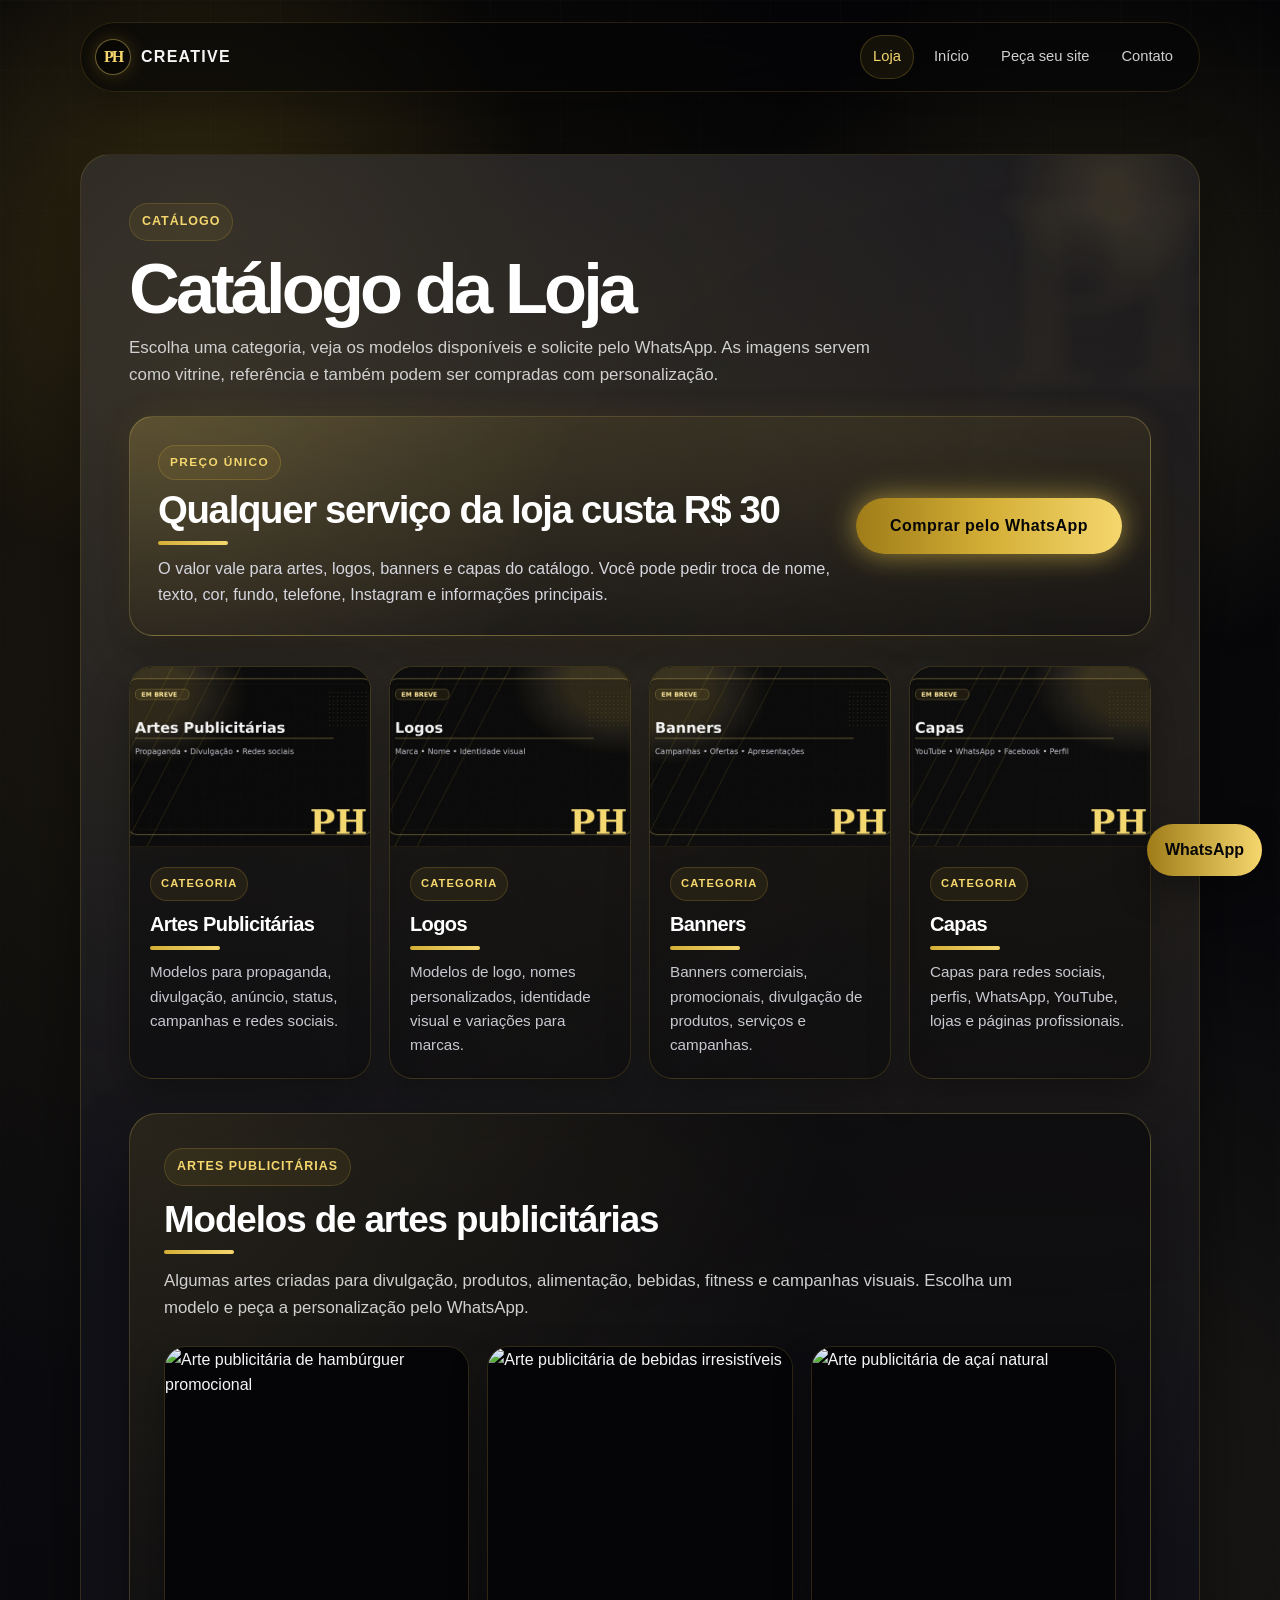
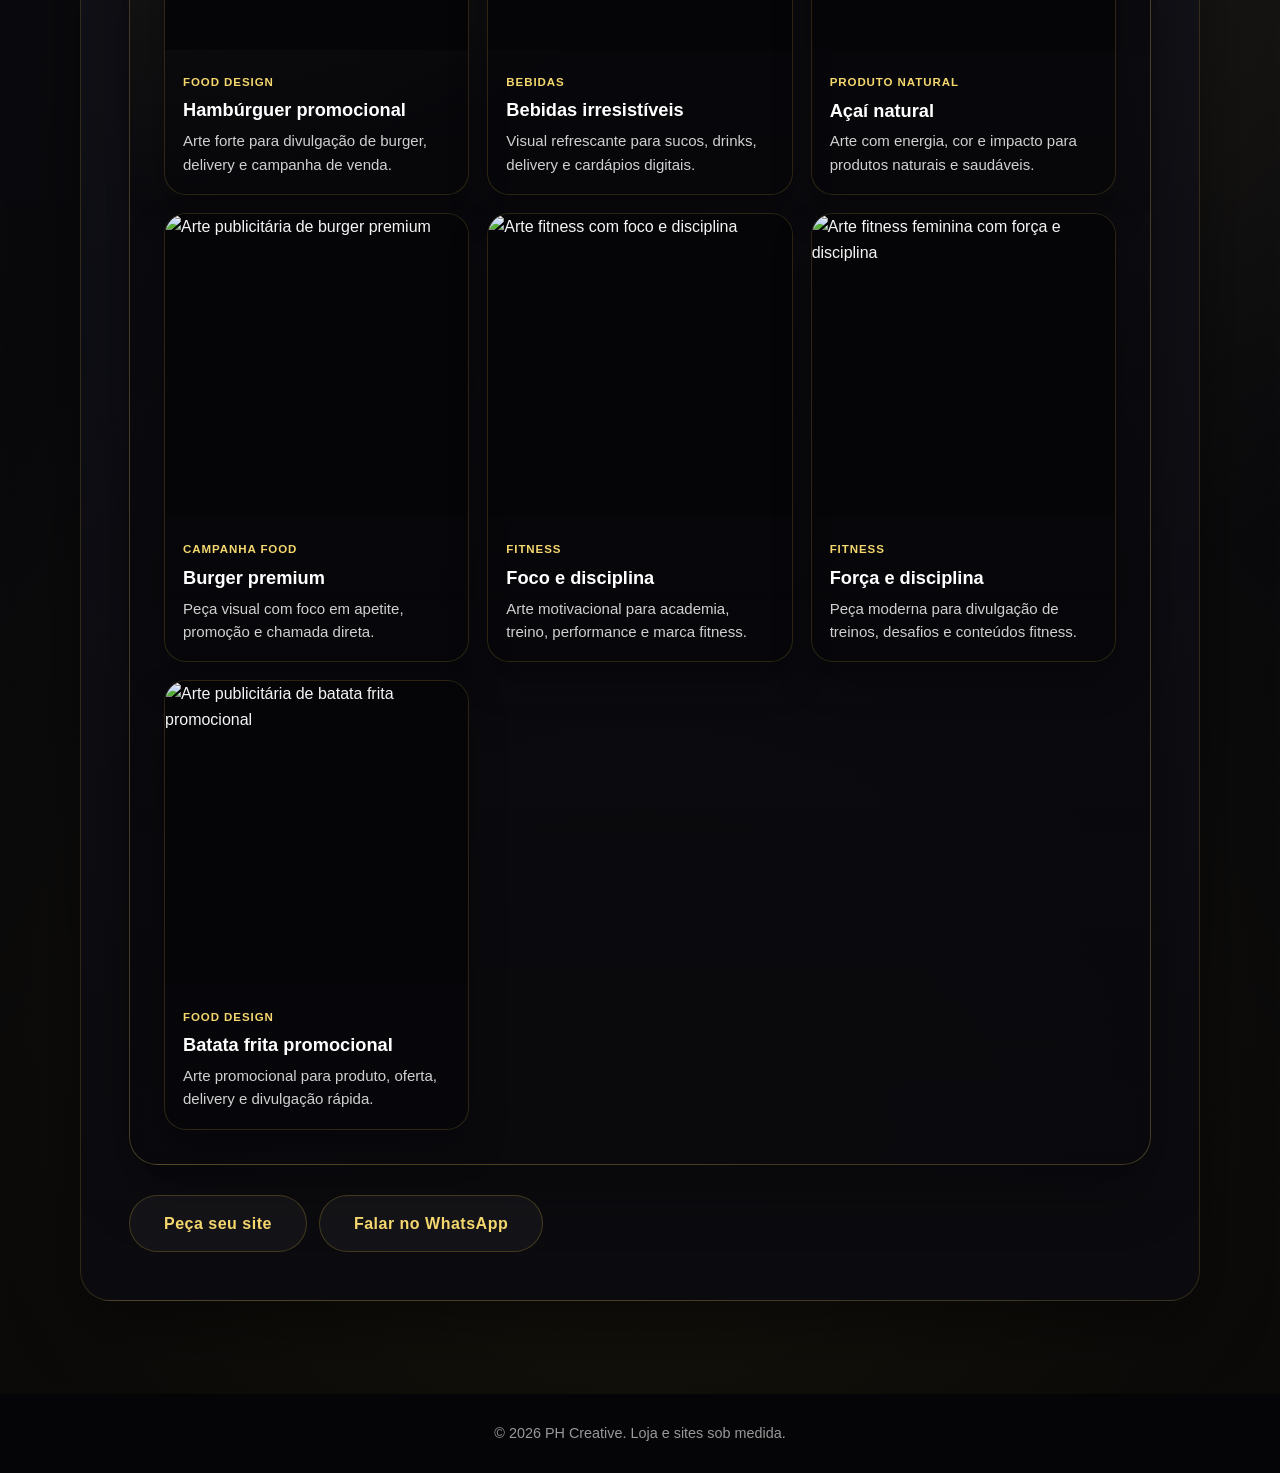
==== commit 88e0602c: "Adicionar galeria de artes publicitárias à loja" ====
--- a/loja.html
+++ b/loja.html
@@ -7,6 +7,92 @@
   <meta name="description" content="Catálogo da loja PH Creative com artes publicitárias, logos, banners e capas personalizáveis." />
   <meta name="theme-color" content="#050507" />
   <link rel="stylesheet" href="./style.css" />
+  <style>
+    .galeria-artes-publicitarias {
+      margin-top: 34px;
+      padding: clamp(22px, 4vw, 34px);
+      border-radius: 28px;
+      border: 1px solid rgba(245, 215, 110, 0.24);
+      background:
+        radial-gradient(circle at top left, rgba(245, 215, 110, 0.12), transparent 36%),
+        linear-gradient(180deg, rgba(5, 5, 7, 0.52), rgba(5, 5, 7, 0.24));
+      box-shadow: 0 24px 58px rgba(0, 0, 0, 0.34);
+    }
+
+    .galeria-artes-publicitarias .cabecalho-secao {
+      max-width: 860px;
+      margin-bottom: 24px;
+    }
+
+    .grid-artes-publicitarias {
+      display: grid;
+      grid-template-columns: repeat(3, minmax(0, 1fr));
+      gap: 18px;
+    }
+
+    .arte-publicitaria-card {
+      overflow: hidden;
+      border-radius: 22px;
+      border: 1px solid rgba(212, 175, 55, 0.18);
+      background: rgba(5, 5, 7, 0.46);
+      box-shadow: 0 18px 38px rgba(0, 0, 0, 0.28);
+      transition: 0.28s ease;
+    }
+
+    .arte-publicitaria-card:hover {
+      transform: translateY(-6px);
+      border-color: rgba(245, 215, 110, 0.45);
+      box-shadow: 0 26px 54px rgba(0, 0, 0, 0.42), 0 0 28px rgba(212, 175, 55, 0.12);
+    }
+
+    .arte-publicitaria-card figure {
+      width: 100%;
+      aspect-ratio: 1 / 1;
+      background: #050507;
+    }
+
+    .arte-publicitaria-card img {
+      width: 100%;
+      height: 100%;
+      object-fit: cover;
+      display: block;
+    }
+
+    .arte-publicitaria-info {
+      padding: 18px;
+    }
+
+    .arte-publicitaria-info span {
+      display: inline-flex;
+      margin-bottom: 8px;
+      color: var(--gold-light);
+      font-size: 0.72rem;
+      font-weight: 900;
+      letter-spacing: 0.08em;
+      text-transform: uppercase;
+    }
+
+    .arte-publicitaria-info h3 {
+      color: #fff;
+      font-size: 1.14rem;
+      line-height: 1.2;
+      margin-bottom: 8px;
+    }
+
+    .arte-publicitaria-info p {
+      color: var(--muted);
+      font-size: 0.94rem;
+      line-height: 1.55;
+    }
+
+    @media (max-width: 900px) {
+      .grid-artes-publicitarias { grid-template-columns: repeat(2, minmax(0, 1fr)); }
+    }
+
+    @media (max-width: 580px) {
+      .grid-artes-publicitarias { grid-template-columns: 1fr; }
+    }
+  </style>
 </head>
 <body class="pagina-loja-em-breve pagina-catalogo-loja">
   <header class="topo-loja">
@@ -88,6 +174,93 @@
         </article>
       </div>
 
+      <div class="galeria-artes-publicitarias" id="artes-publicitarias">
+        <div class="cabecalho-secao">
+          <span class="tag-mini">Artes Publicitárias</span>
+          <h2>Modelos de artes publicitárias</h2>
+          <p>Algumas artes criadas para divulgação, produtos, alimentação, bebidas, fitness e campanhas visuais. Escolha um modelo e peça a personalização pelo WhatsApp.</p>
+        </div>
+
+        <div class="grid-artes-publicitarias" aria-label="Galeria de artes publicitárias">
+          <article class="arte-publicitaria-card">
+            <figure>
+              <img src="https://phcreative-net.github.io/portfolio-ph/public/artes-publicitarias/97cb99ad-db37-451f-b34e-7b8e5eb243f6.png" alt="Arte publicitária de hambúrguer promocional" loading="lazy">
+            </figure>
+            <div class="arte-publicitaria-info">
+              <span>Food design</span>
+              <h3>Hambúrguer promocional</h3>
+              <p>Arte forte para divulgação de burger, delivery e campanha de venda.</p>
+            </div>
+          </article>
+
+          <article class="arte-publicitaria-card">
+            <figure>
+              <img src="https://phcreative-net.github.io/portfolio-ph/public/artes-publicitarias/338df308-3e51-4223-b280-67ccf2caff38%20(1).png" alt="Arte publicitária de bebidas irresistíveis" loading="lazy">
+            </figure>
+            <div class="arte-publicitaria-info">
+              <span>Bebidas</span>
+              <h3>Bebidas irresistíveis</h3>
+              <p>Visual refrescante para sucos, drinks, delivery e cardápios digitais.</p>
+            </div>
+          </article>
+
+          <article class="arte-publicitaria-card">
+            <figure>
+              <img src="https://phcreative-net.github.io/portfolio-ph/public/artes-publicitarias/2895ba35-beaf-46a1-9f41-dfd64c80b126.png" alt="Arte publicitária de açaí natural" loading="lazy">
+            </figure>
+            <div class="arte-publicitaria-info">
+              <span>Produto natural</span>
+              <h3>Açaí natural</h3>
+              <p>Arte com energia, cor e impacto para produtos naturais e saudáveis.</p>
+            </div>
+          </article>
+
+          <article class="arte-publicitaria-card">
+            <figure>
+              <img src="https://phcreative-net.github.io/portfolio-ph/public/artes-publicitarias/f6460515-71d9-4c5c-9285-52058158c285.png" alt="Arte publicitária de burger premium" loading="lazy">
+            </figure>
+            <div class="arte-publicitaria-info">
+              <span>Campanha food</span>
+              <h3>Burger premium</h3>
+              <p>Peça visual com foco em apetite, promoção e chamada direta.</p>
+            </div>
+          </article>
+
+          <article class="arte-publicitaria-card">
+            <figure>
+              <img src="https://phcreative-net.github.io/portfolio-ph/public/artes-publicitarias/1aae4804-55cf-430b-b4a5-cbb21e6f7ad9.png" alt="Arte fitness com foco e disciplina" loading="lazy">
+            </figure>
+            <div class="arte-publicitaria-info">
+              <span>Fitness</span>
+              <h3>Foco e disciplina</h3>
+              <p>Arte motivacional para academia, treino, performance e marca fitness.</p>
+            </div>
+          </article>
+
+          <article class="arte-publicitaria-card">
+            <figure>
+              <img src="https://phcreative-net.github.io/portfolio-ph/public/artes-publicitarias/3d04c6ea-6753-4fdb-a102-b0a4fc23e859.png" alt="Arte fitness feminina com força e disciplina" loading="lazy">
+            </figure>
+            <div class="arte-publicitaria-info">
+              <span>Fitness</span>
+              <h3>Força e disciplina</h3>
+              <p>Peça moderna para divulgação de treinos, desafios e conteúdos fitness.</p>
+            </div>
+          </article>
+
+          <article class="arte-publicitaria-card">
+            <figure>
+              <img src="https://phcreative-net.github.io/portfolio-ph/public/artes-publicitarias/4fc86295-af13-4d3a-b78e-e279497a8a60.png" alt="Arte publicitária de batata frita promocional" loading="lazy">
+            </figure>
+            <div class="arte-publicitaria-info">
+              <span>Food design</span>
+              <h3>Batata frita promocional</h3>
+              <p>Arte promocional para produto, oferta, delivery e divulgação rápida.</p>
+            </div>
+          </article>
+        </div>
+      </div>
+
       <div class="loja-em-breve-acoes">
         <a href="./orcamento.html#servicosSites" class="botao-hero botao-secundario">Peça seu site</a>
         <a href="https://wa.me/5521984150295?text=Ol%C3%A1%2C%20quero%20falar%20com%20a%20PH%20Creative%20sobre%20um%20servi%C3%A7o." target="_blank" rel="noopener noreferrer" class="botao-hero botao-secundario">Falar no WhatsApp</a>
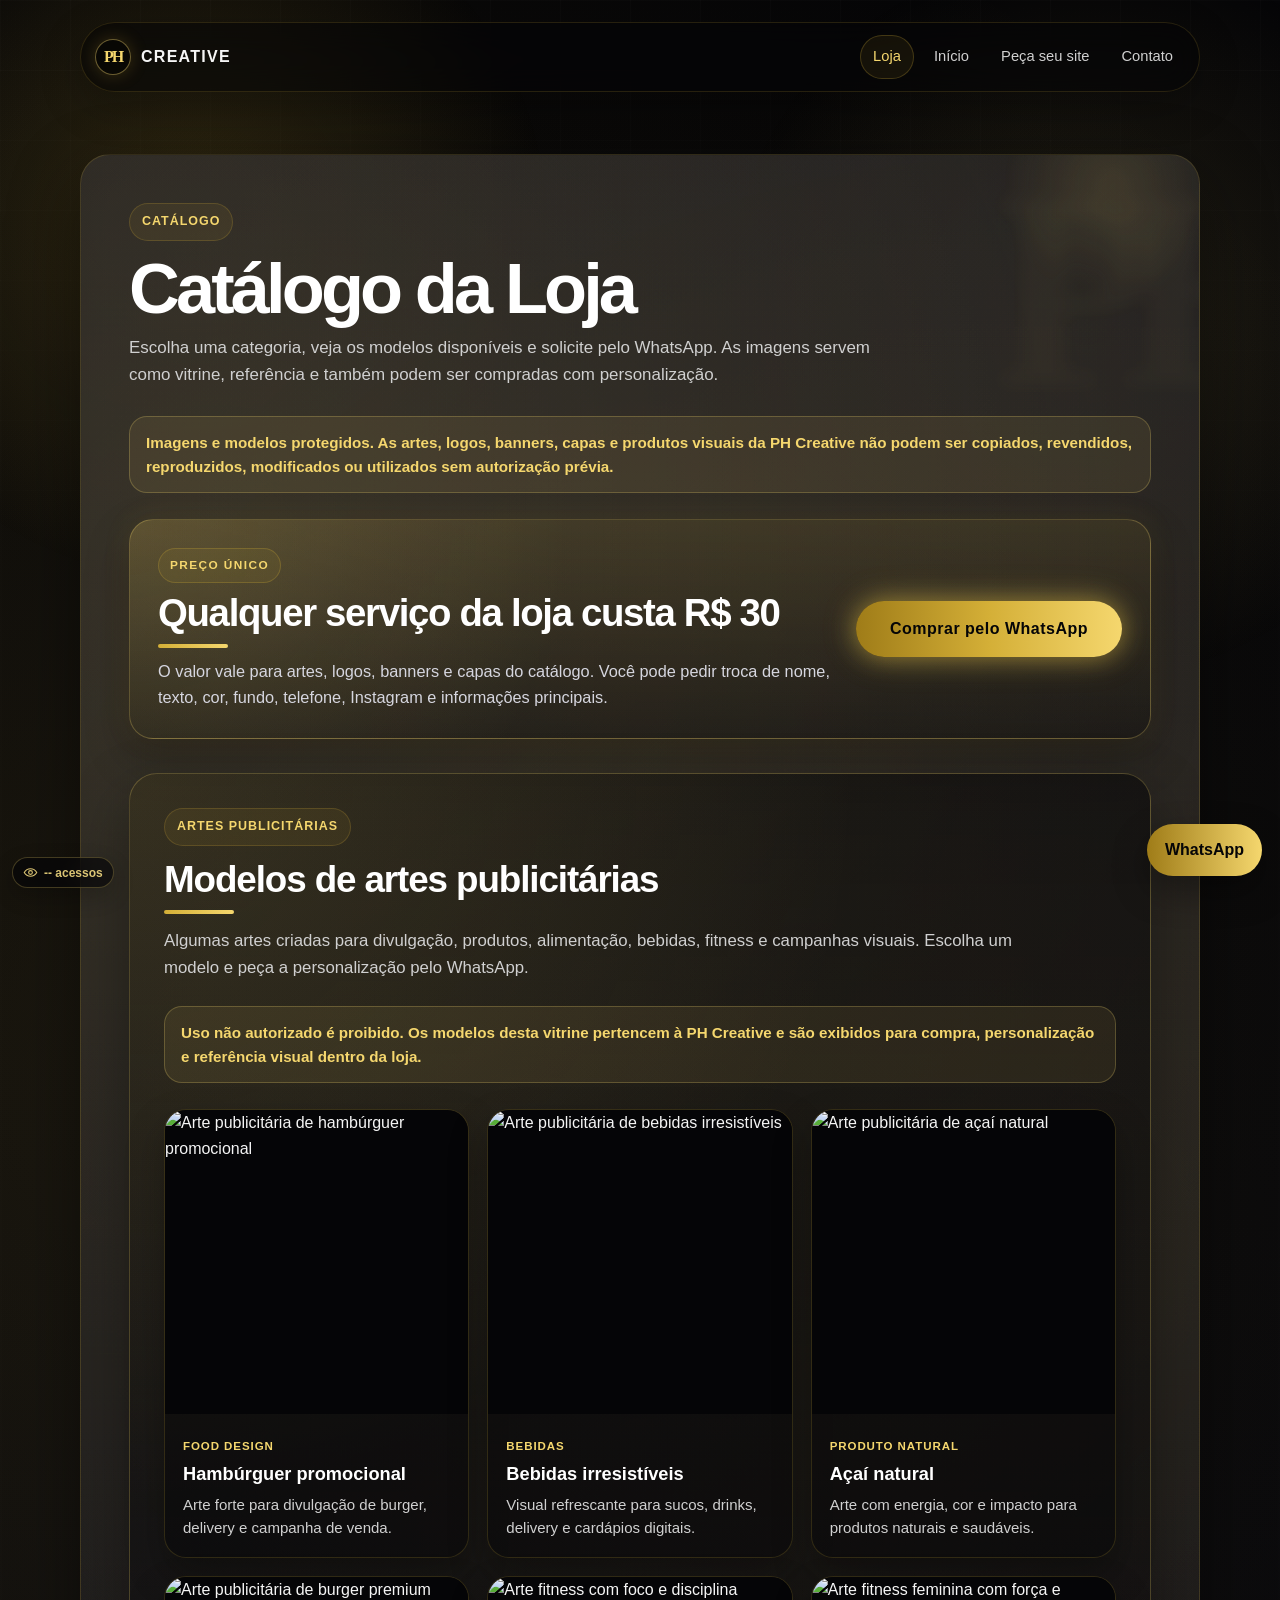
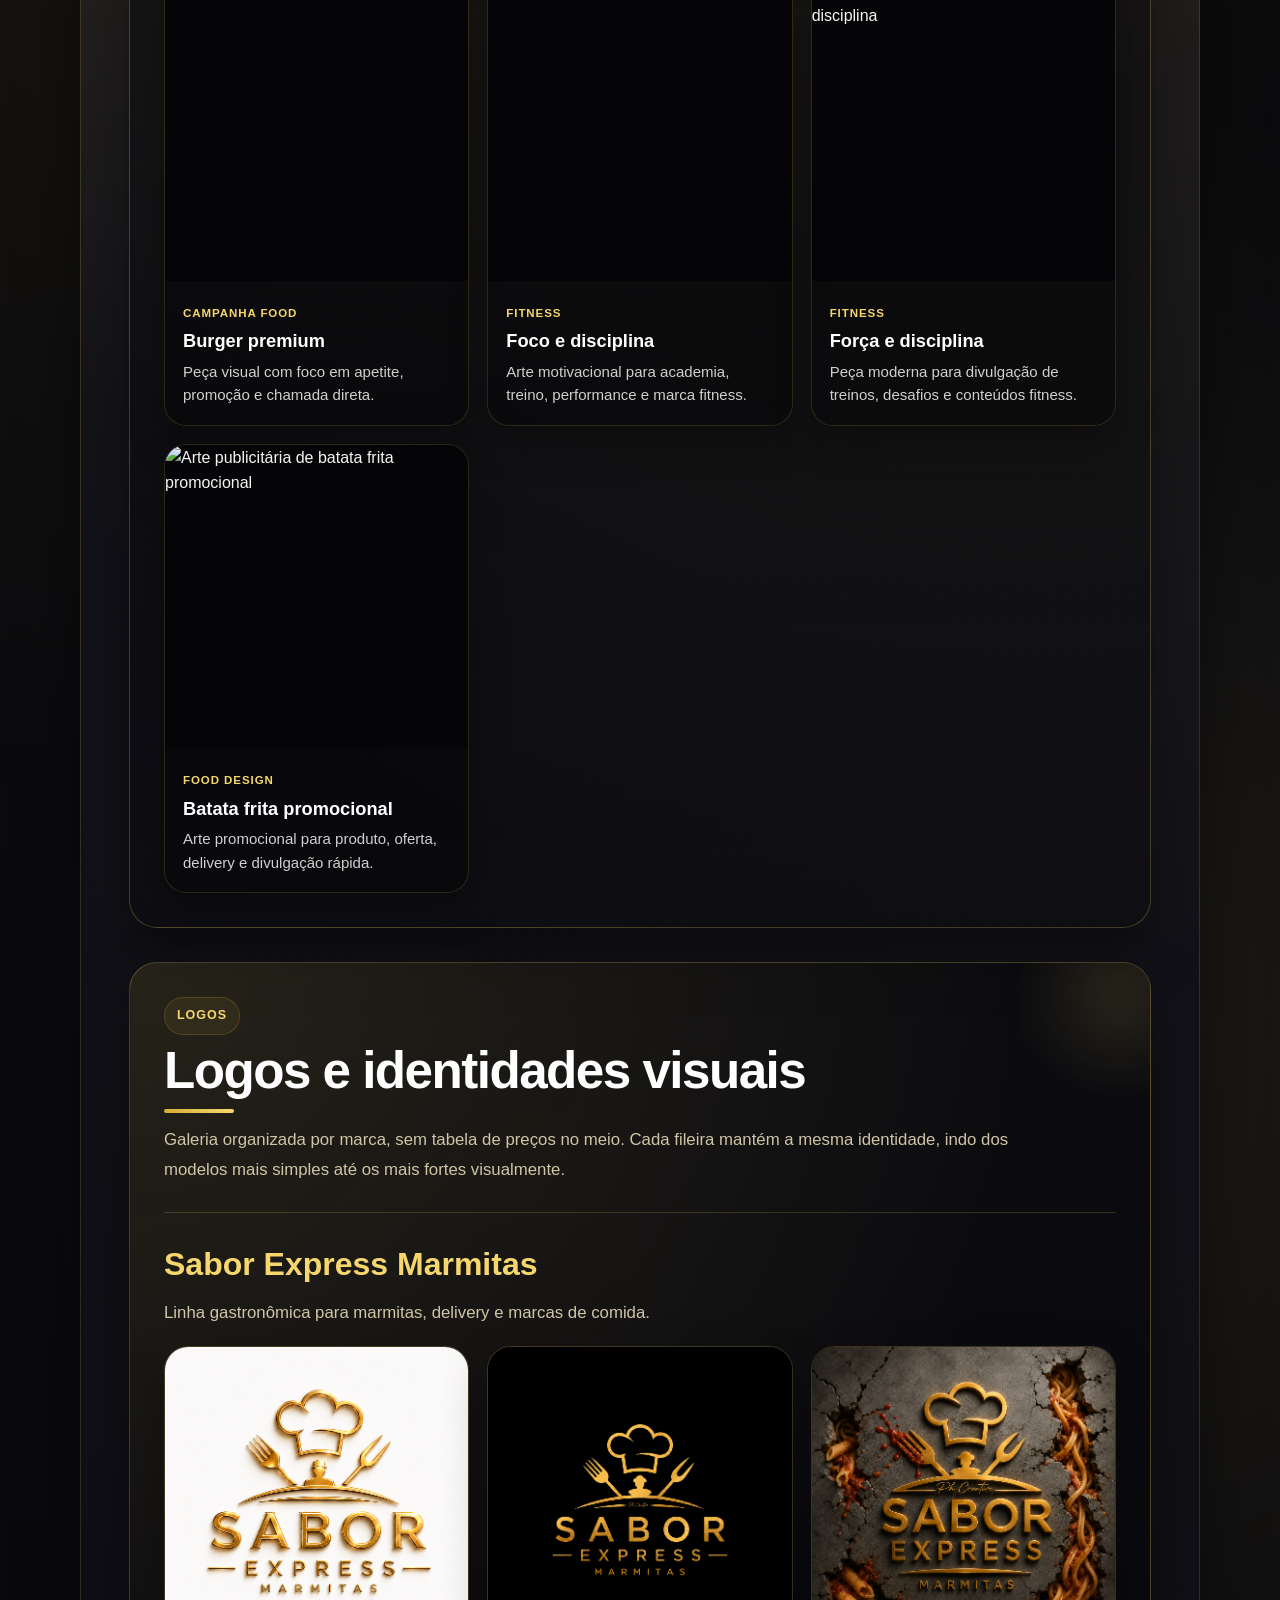
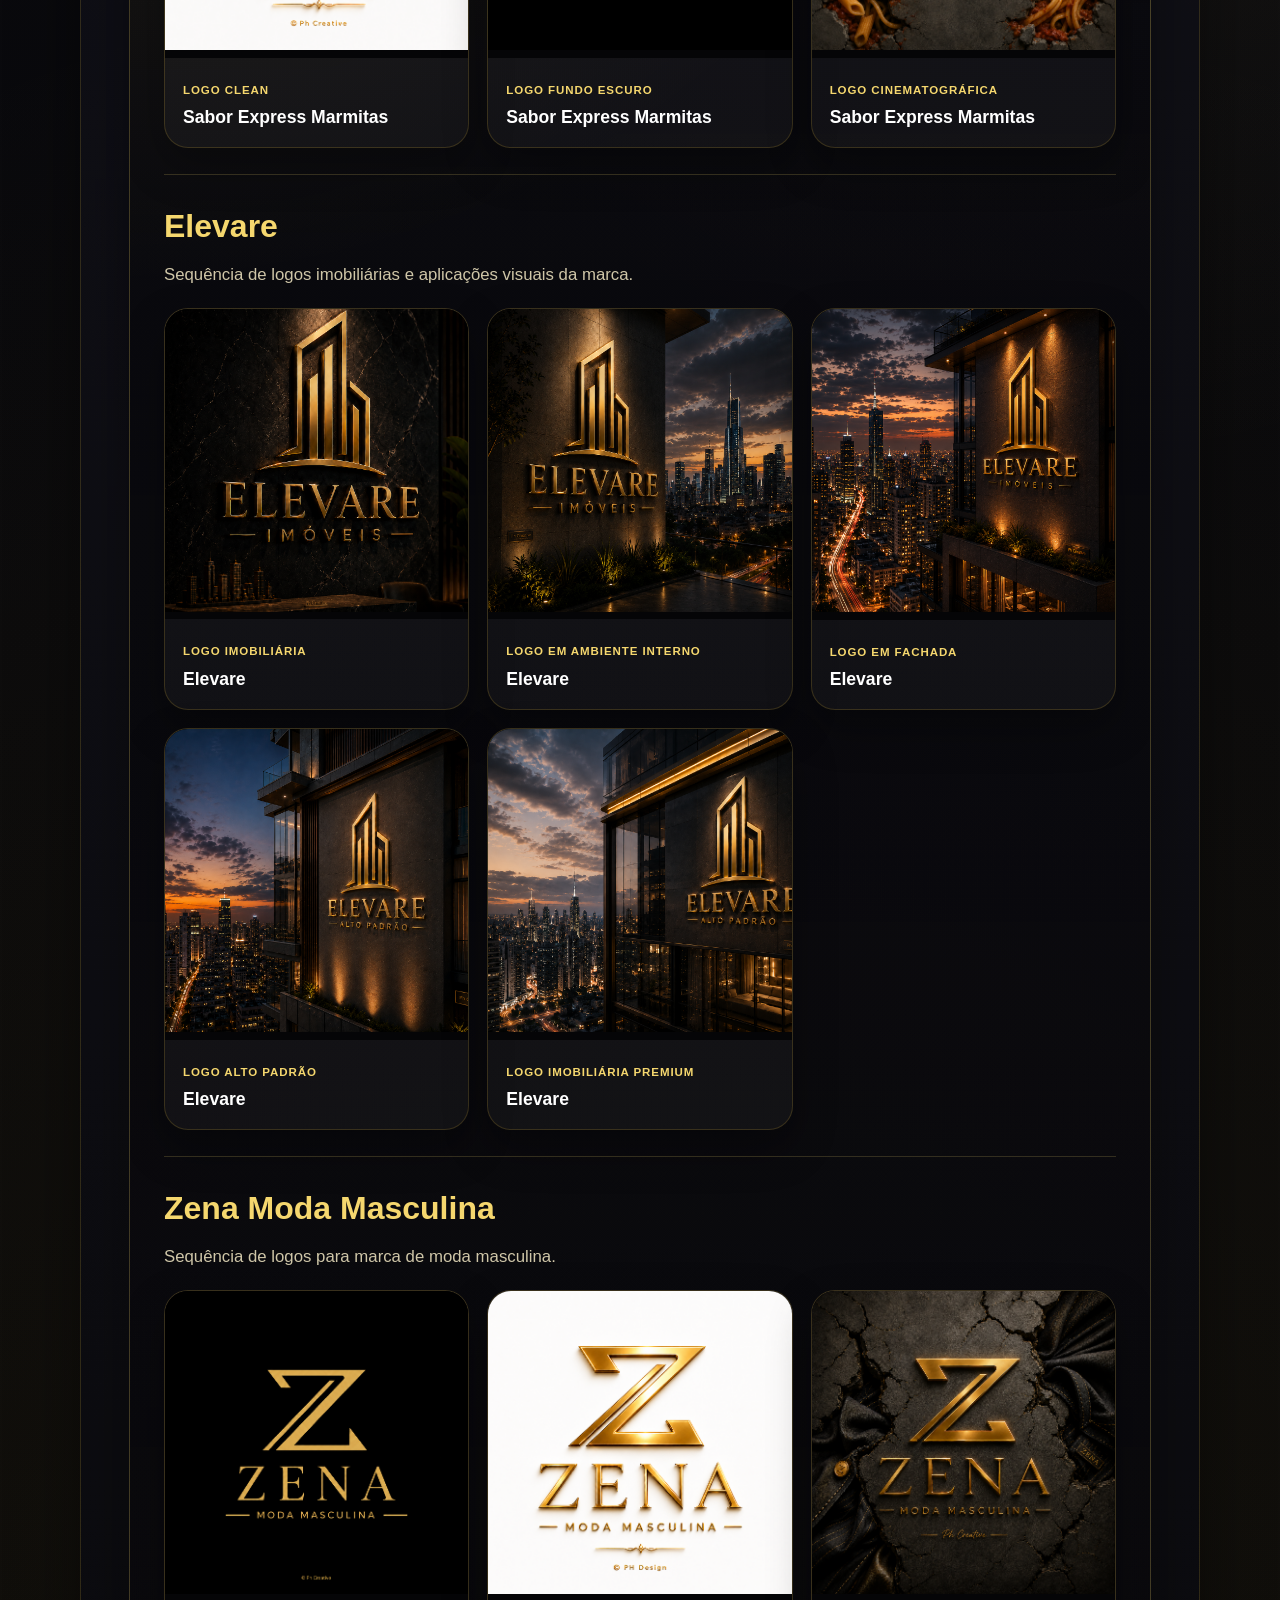
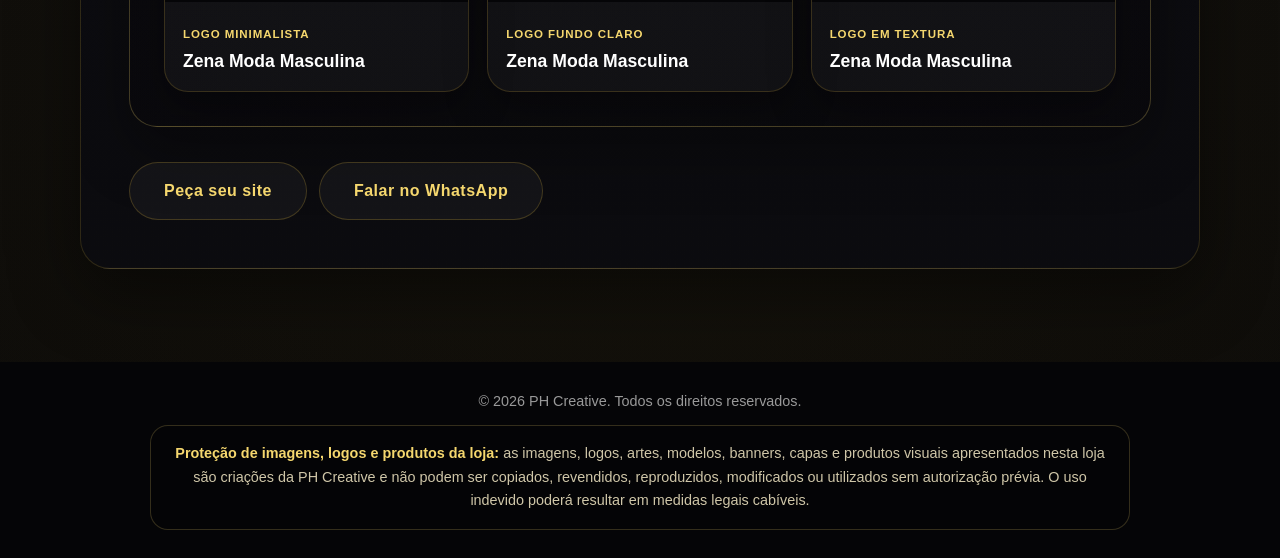
==== commit 3aeaccf6: "Adiciona aviso de direitos autorais na loja" ====
--- a/loja.html
+++ b/loja.html
@@ -85,6 +85,34 @@
       line-height: 1.55;
     }
 
+    .aviso-protecao-loja {
+      margin: 18px 0 26px;
+      padding: 14px 16px;
+      border-radius: 18px;
+      border: 1px solid rgba(245, 215, 110, 0.24);
+      background: rgba(245, 215, 110, 0.08);
+      color: #f5d76e;
+      font-size: 0.95rem;
+      font-weight: 800;
+      line-height: 1.55;
+    }
+
+    .aviso-direitos-loja {
+      max-width: 980px;
+      margin: 12px auto 0;
+      padding: 16px 18px;
+      border: 1px solid rgba(245, 215, 110, 0.20);
+      border-radius: 18px;
+      background: rgba(5, 5, 7, 0.58);
+      color: #cfc6a8;
+      font-size: 0.9rem;
+      line-height: 1.65;
+    }
+
+    .aviso-direitos-loja strong {
+      color: #f5d76e;
+    }
+
     @media (max-width: 900px) {
       .grid-artes-publicitarias { grid-template-columns: repeat(2, minmax(0, 1fr)); }
     }
@@ -116,6 +144,10 @@
         referência e também podem ser compradas com personalização.
       </p>
 
+      <div class="aviso-protecao-loja">
+        <strong>Imagens e modelos protegidos.</strong> As artes, logos, banners, capas e produtos visuais da PH Creative não podem ser copiados, revendidos, reproduzidos, modificados ou utilizados sem autorização prévia.
+      </div>
+
       <div class="quadro-preco-loja" aria-label="Preço da loja">
         <div>
           <span>Preço único</span>
@@ -181,6 +213,10 @@
           <p>Algumas artes criadas para divulgação, produtos, alimentação, bebidas, fitness e campanhas visuais. Escolha um modelo e peça a personalização pelo WhatsApp.</p>
         </div>
 
+        <div class="aviso-protecao-loja">
+          <strong>Uso não autorizado é proibido.</strong> Os modelos desta vitrine pertencem à PH Creative e são exibidos para compra, personalização e referência visual dentro da loja.
+        </div>
+
         <div class="grid-artes-publicitarias" aria-label="Galeria de artes publicitárias">
           <article class="arte-publicitaria-card">
             <figure>
@@ -269,7 +305,10 @@
   </main>
 
   <footer>
-    <p>&copy; 2026 PH Creative. Loja e sites sob medida.</p>
+    <p>&copy; 2026 PH Creative. Todos os direitos reservados.</p>
+    <div class="aviso-direitos-loja">
+      <strong>Proteção de imagens, logos e produtos da loja:</strong> as imagens, logos, artes, modelos, banners, capas e produtos visuais apresentados nesta loja são criações da PH Creative e não podem ser copiados, revendidos, reproduzidos, modificados ou utilizados sem autorização prévia. O uso indevido poderá resultar em medidas legais cabíveis.
+    </div>
   </footer>
 
   <script src="./script.js"></script>
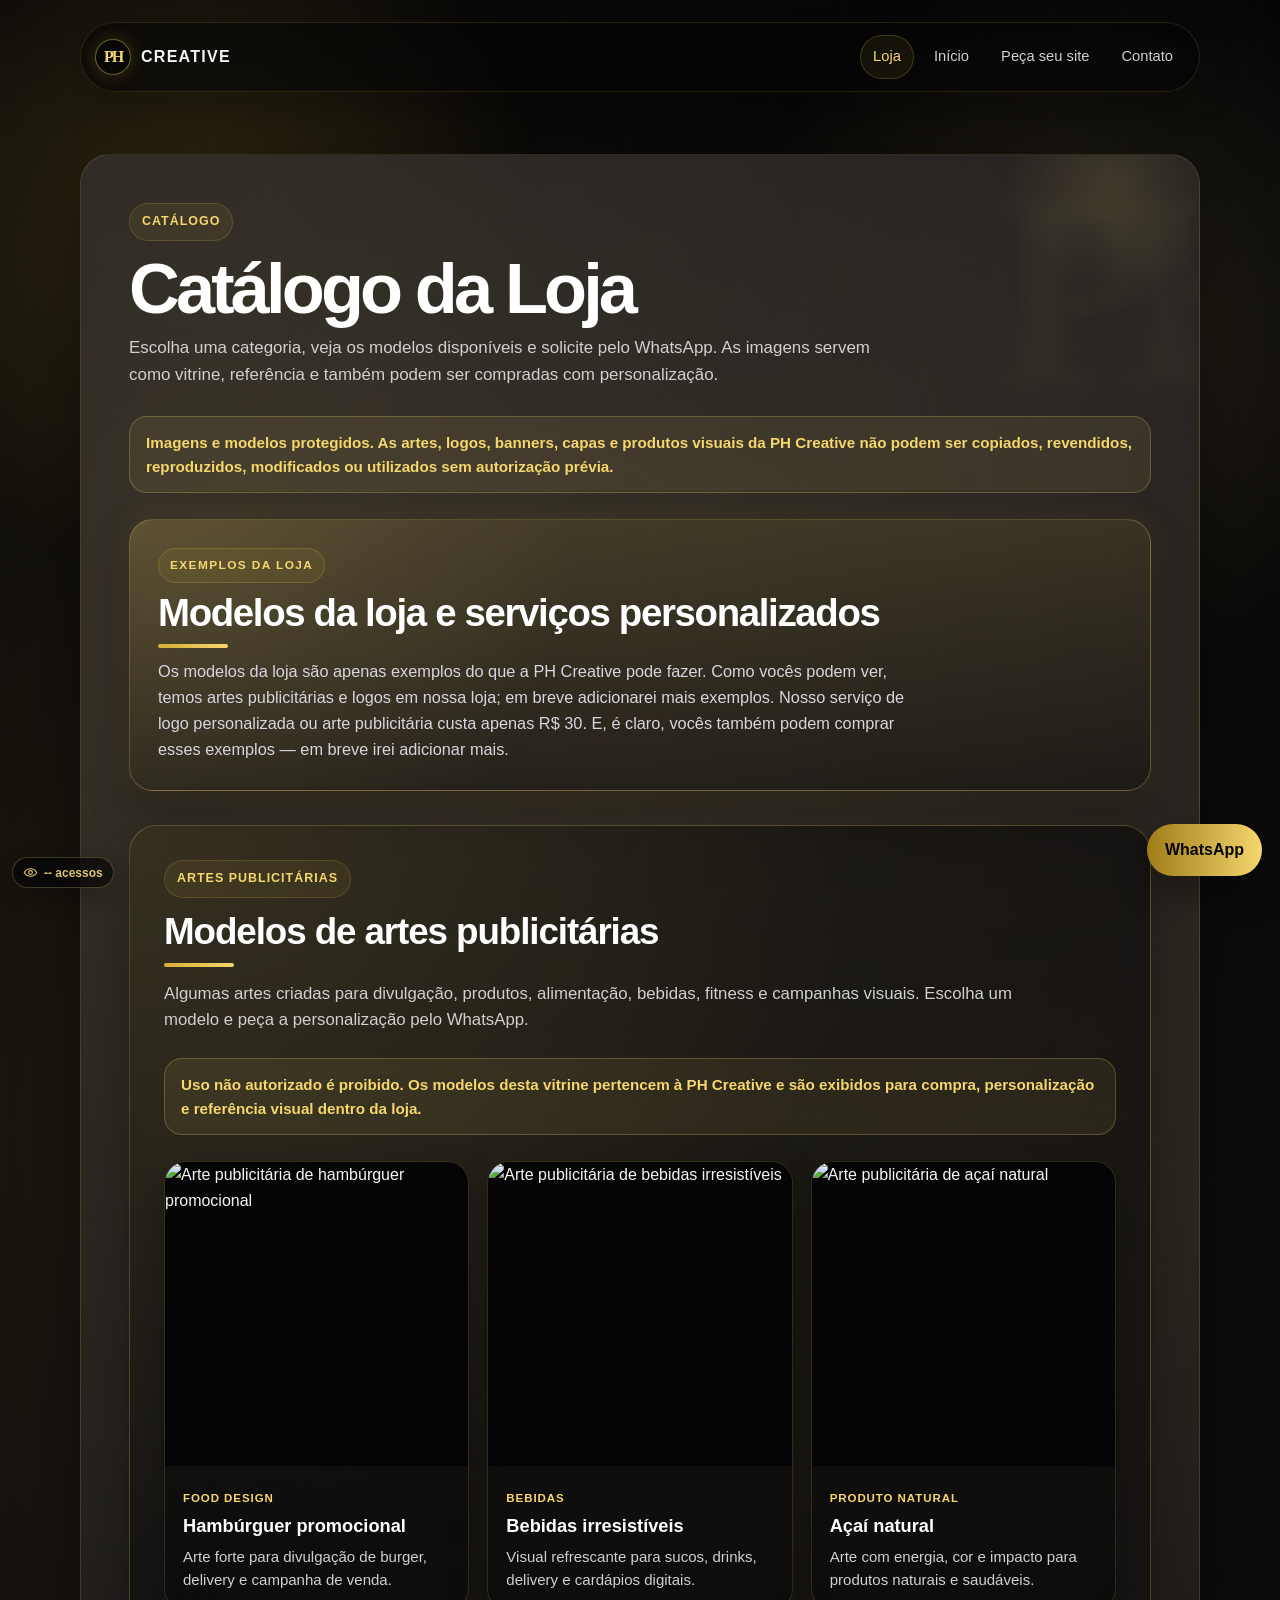
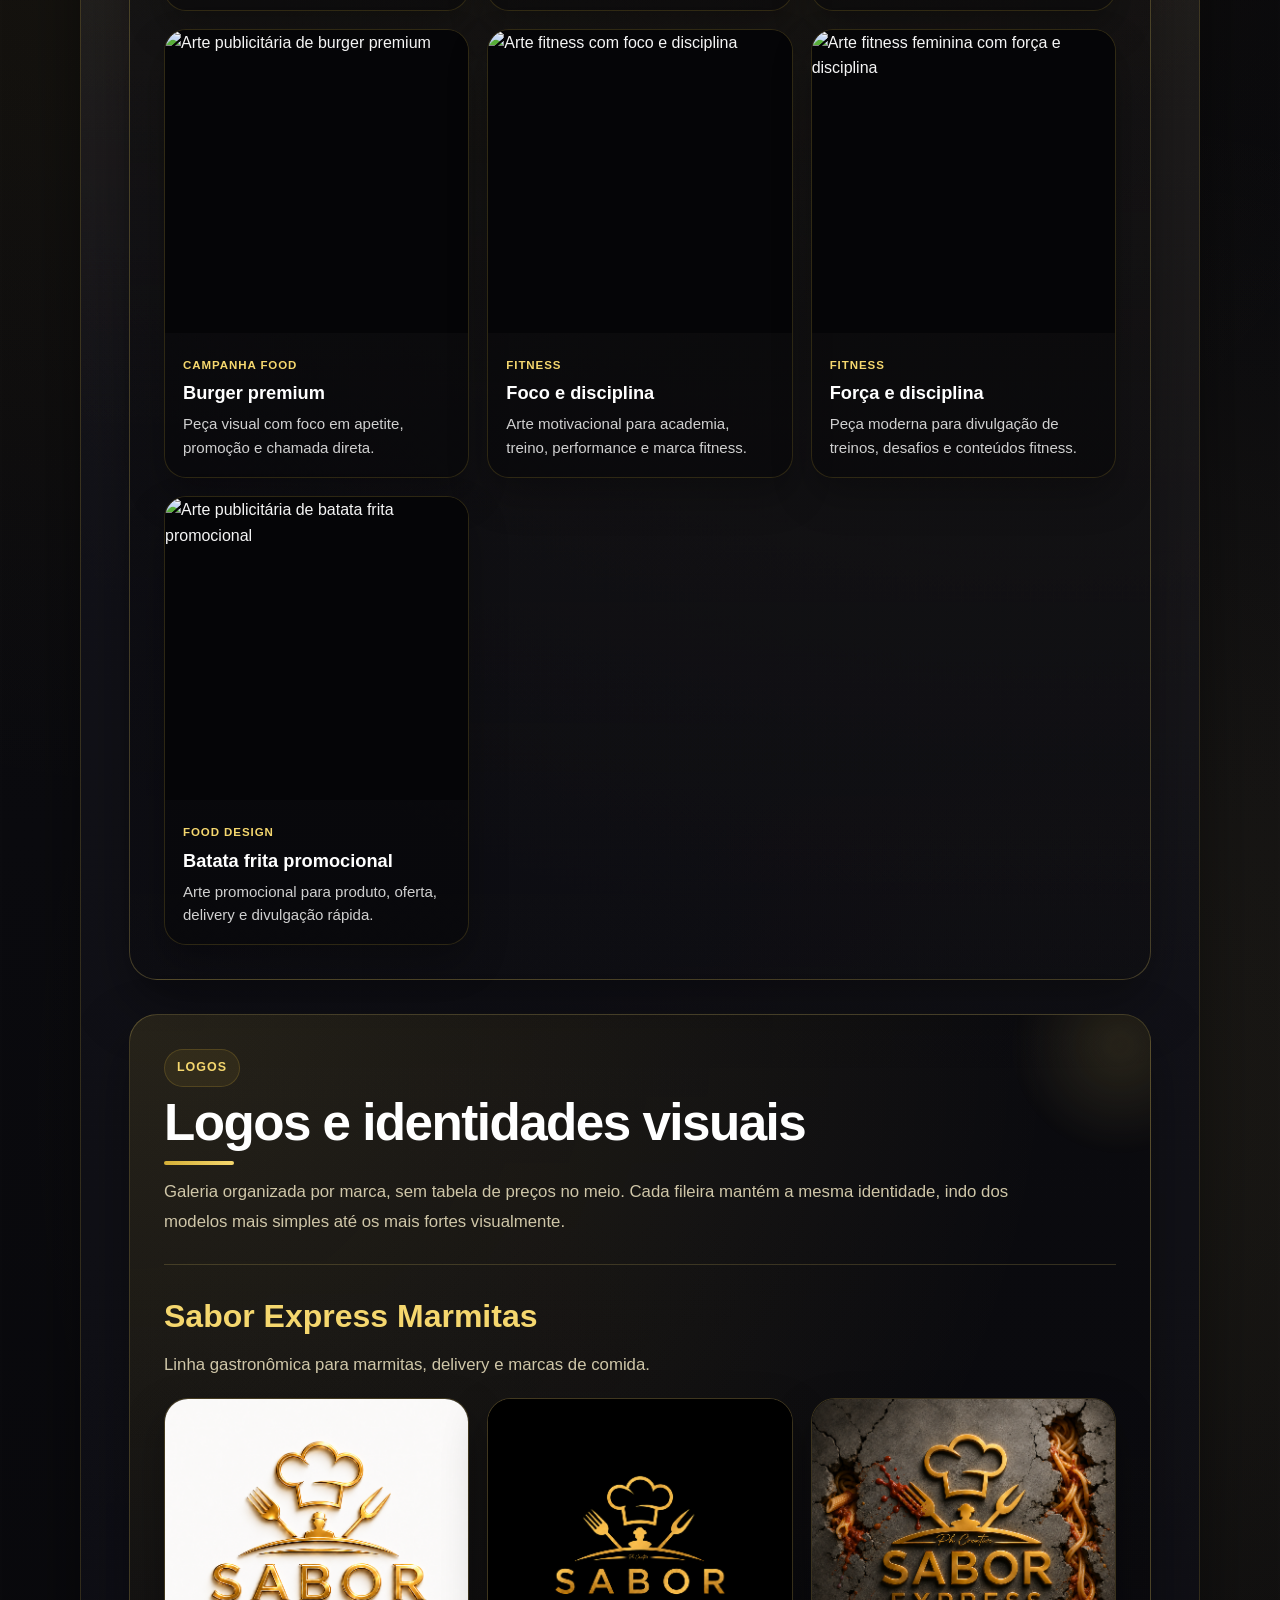
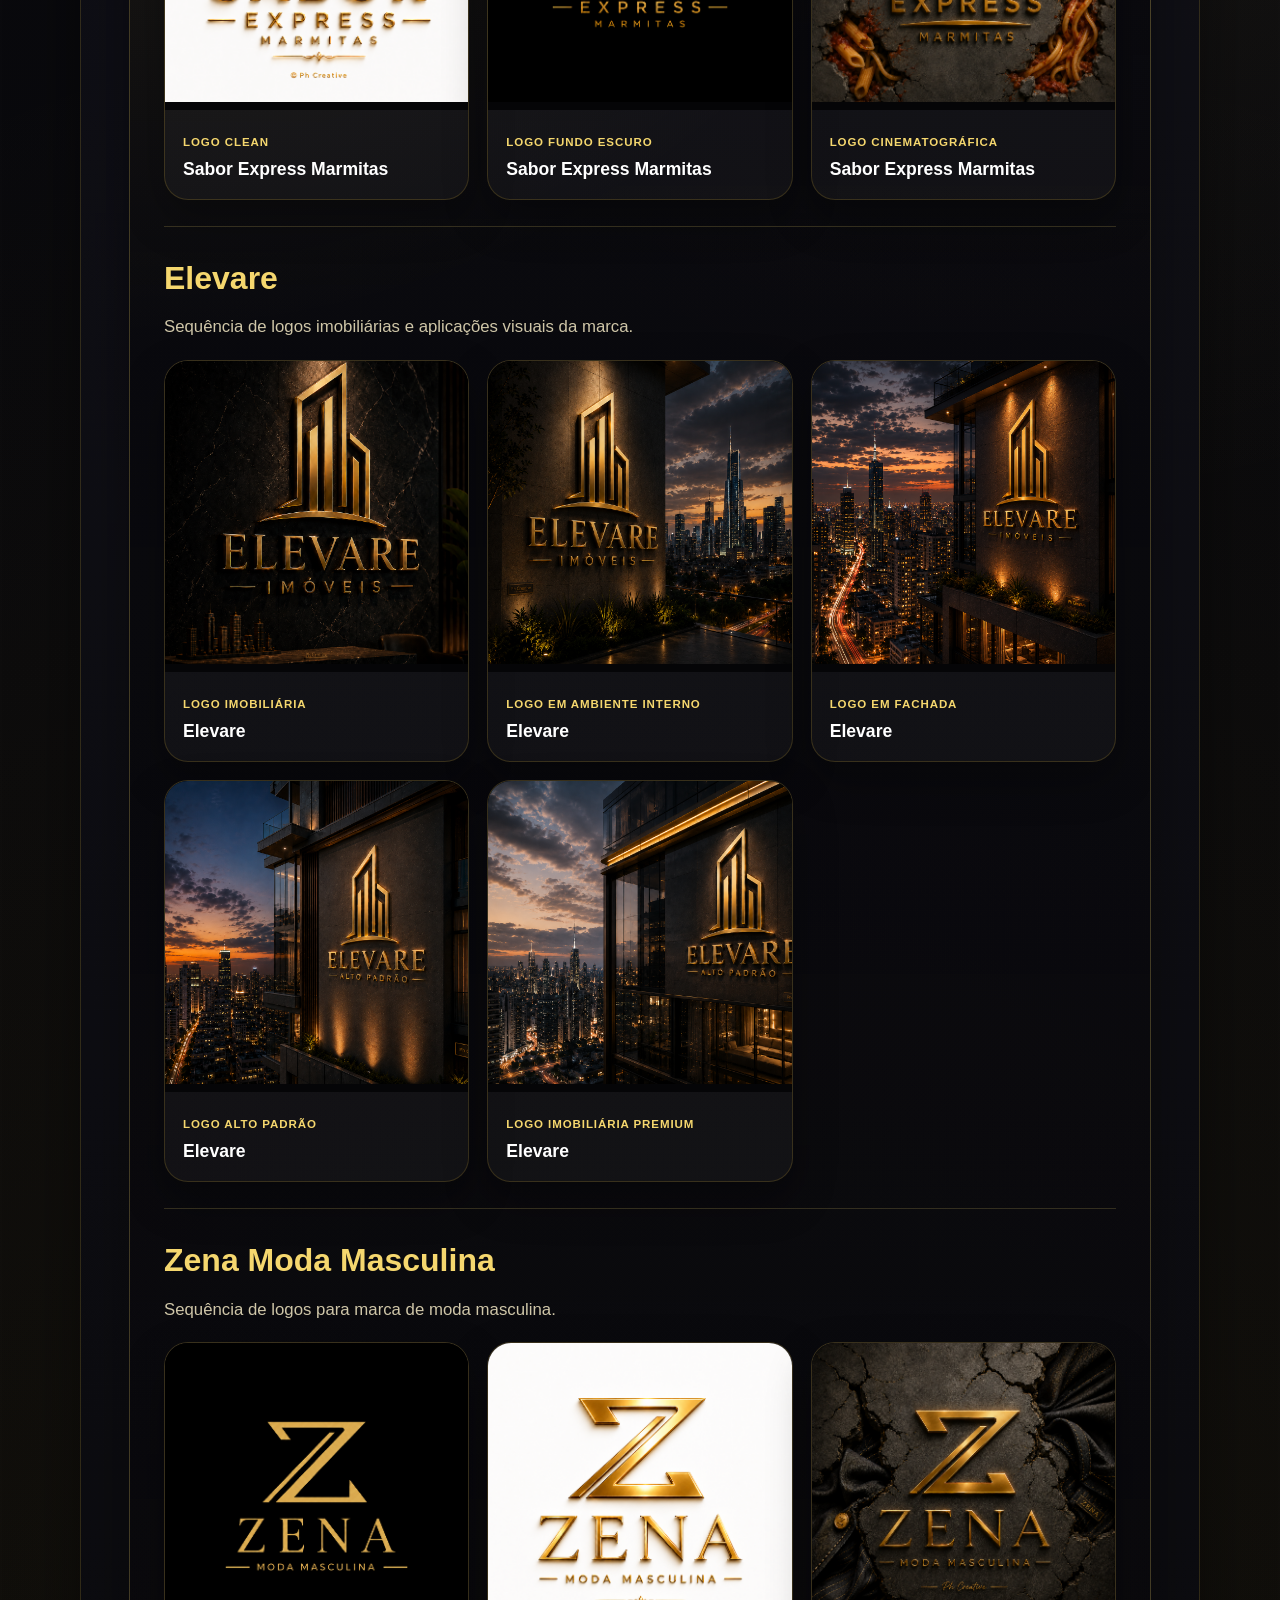
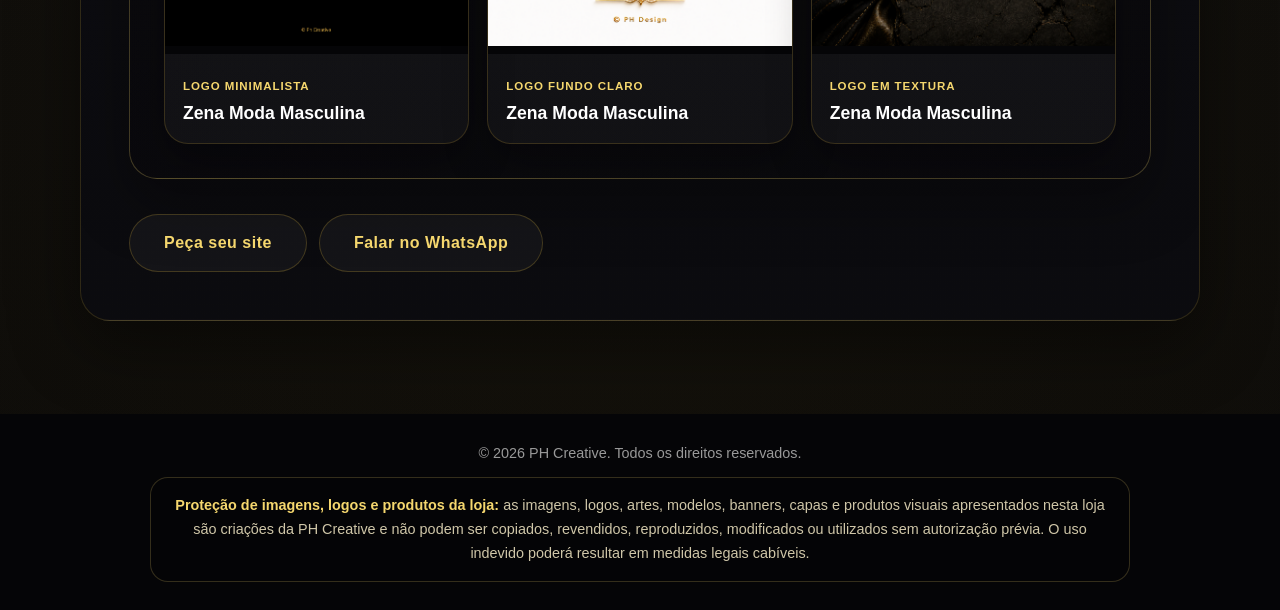
==== commit 7367b845: "Personaliza texto da loja e remove botao de compra" ====
--- a/loja.html
+++ b/loja.html
@@ -148,16 +148,14 @@
         <strong>Imagens e modelos protegidos.</strong> As artes, logos, banners, capas e produtos visuais da PH Creative não podem ser copiados, revendidos, reproduzidos, modificados ou utilizados sem autorização prévia.
       </div>
 
-      <div class="quadro-preco-loja" aria-label="Preço da loja">
+      <div class="quadro-preco-loja" aria-label="Informações da loja">
         <div>
-          <span>Preço único</span>
-          <h2>Qualquer serviço da loja custa R$ 30</h2>
+          <span>Exemplos da loja</span>
+          <h2>Modelos da loja e serviços personalizados</h2>
           <p>
-            O valor vale para artes, logos, banners e capas do catálogo. Você pode pedir troca de nome, texto,
-            cor, fundo, telefone, Instagram e informações principais.
+            Os modelos da loja são apenas exemplos do que a PH Creative pode fazer. Como vocês podem ver, temos artes publicitárias e logos em nossa loja; em breve adicionarei mais exemplos. Nosso serviço de logo personalizada ou arte publicitária custa apenas R$ 30. E, é claro, vocês também podem comprar esses exemplos — em breve irei adicionar mais.
           </p>
         </div>
-        <a href="https://wa.me/5521984150295?text=Ol%C3%A1%2C%20quero%20comprar%20um%20modelo%20da%20loja%20PH%20Creative%20por%20R%24%2030." target="_blank" rel="noopener noreferrer" class="botao-hero">Comprar pelo WhatsApp</a>
       </div>
 
       <div class="grade-categorias-preview" aria-label="Categorias da loja">
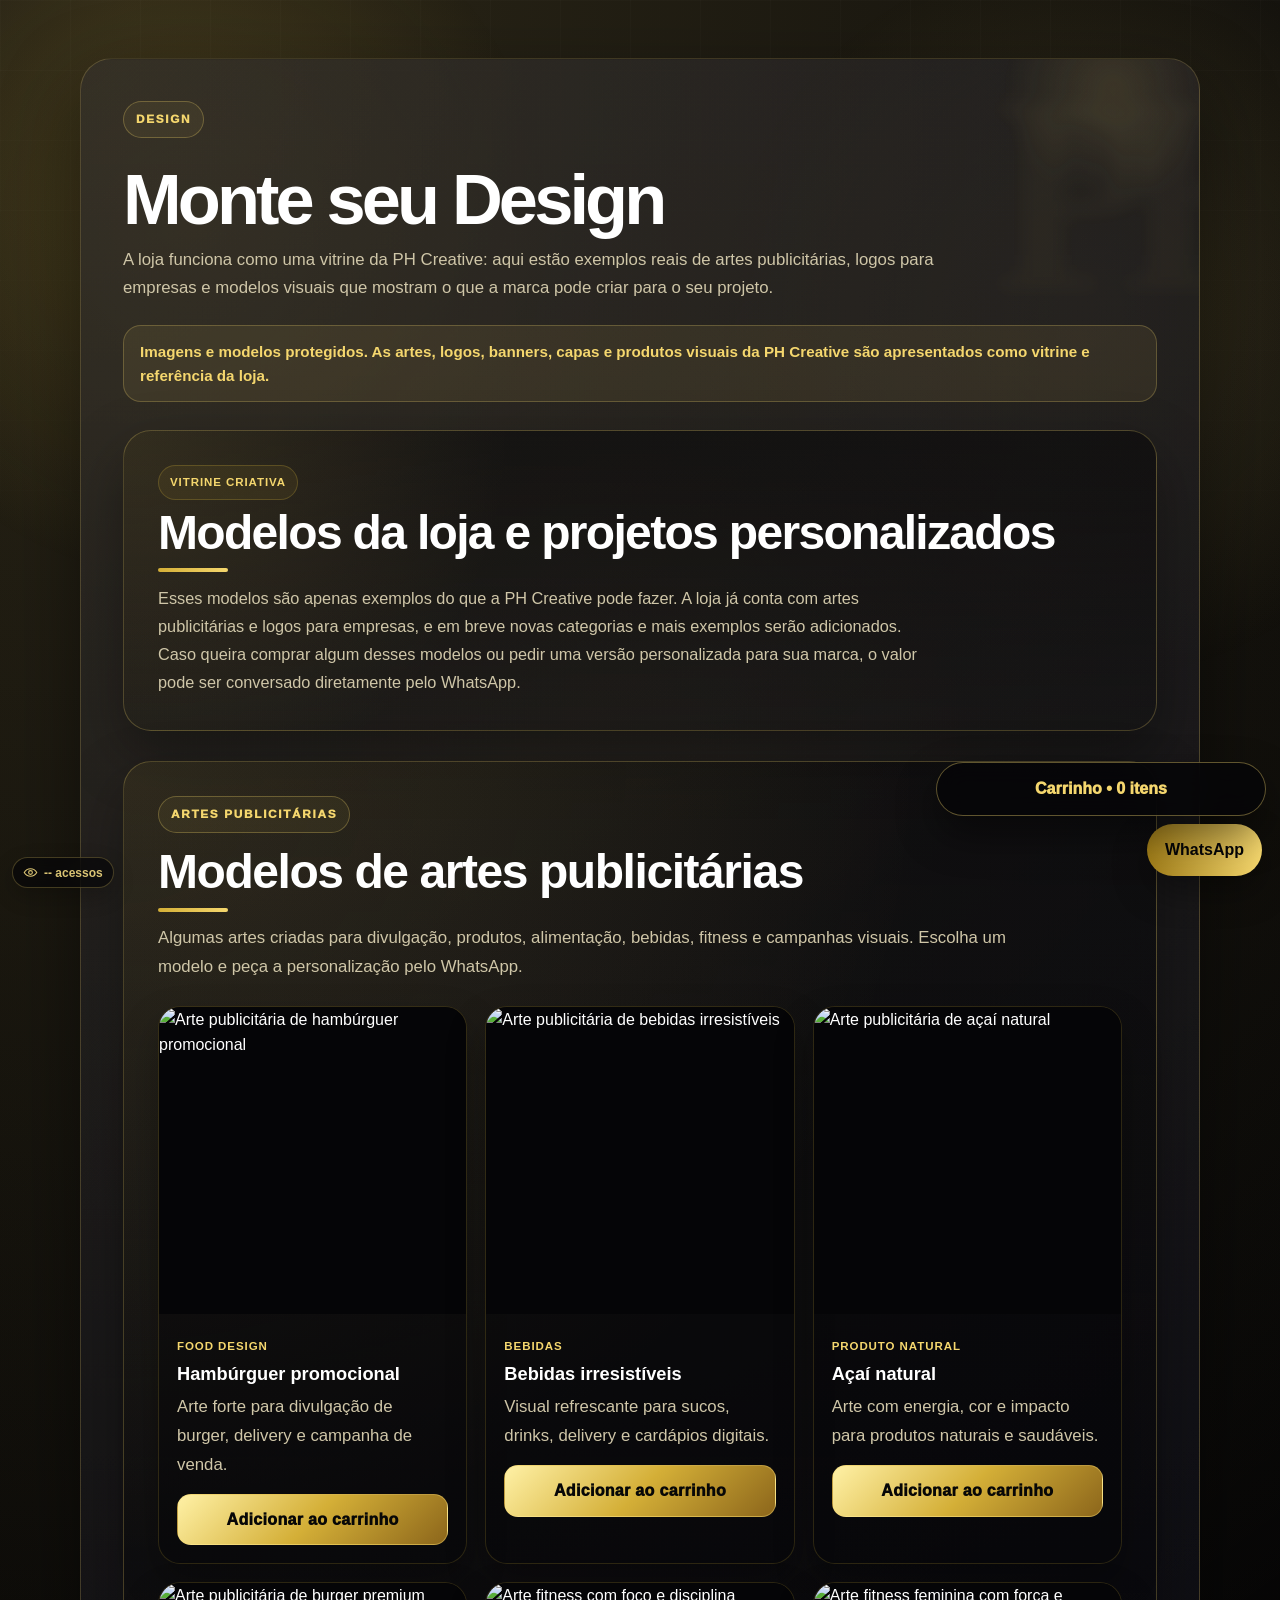
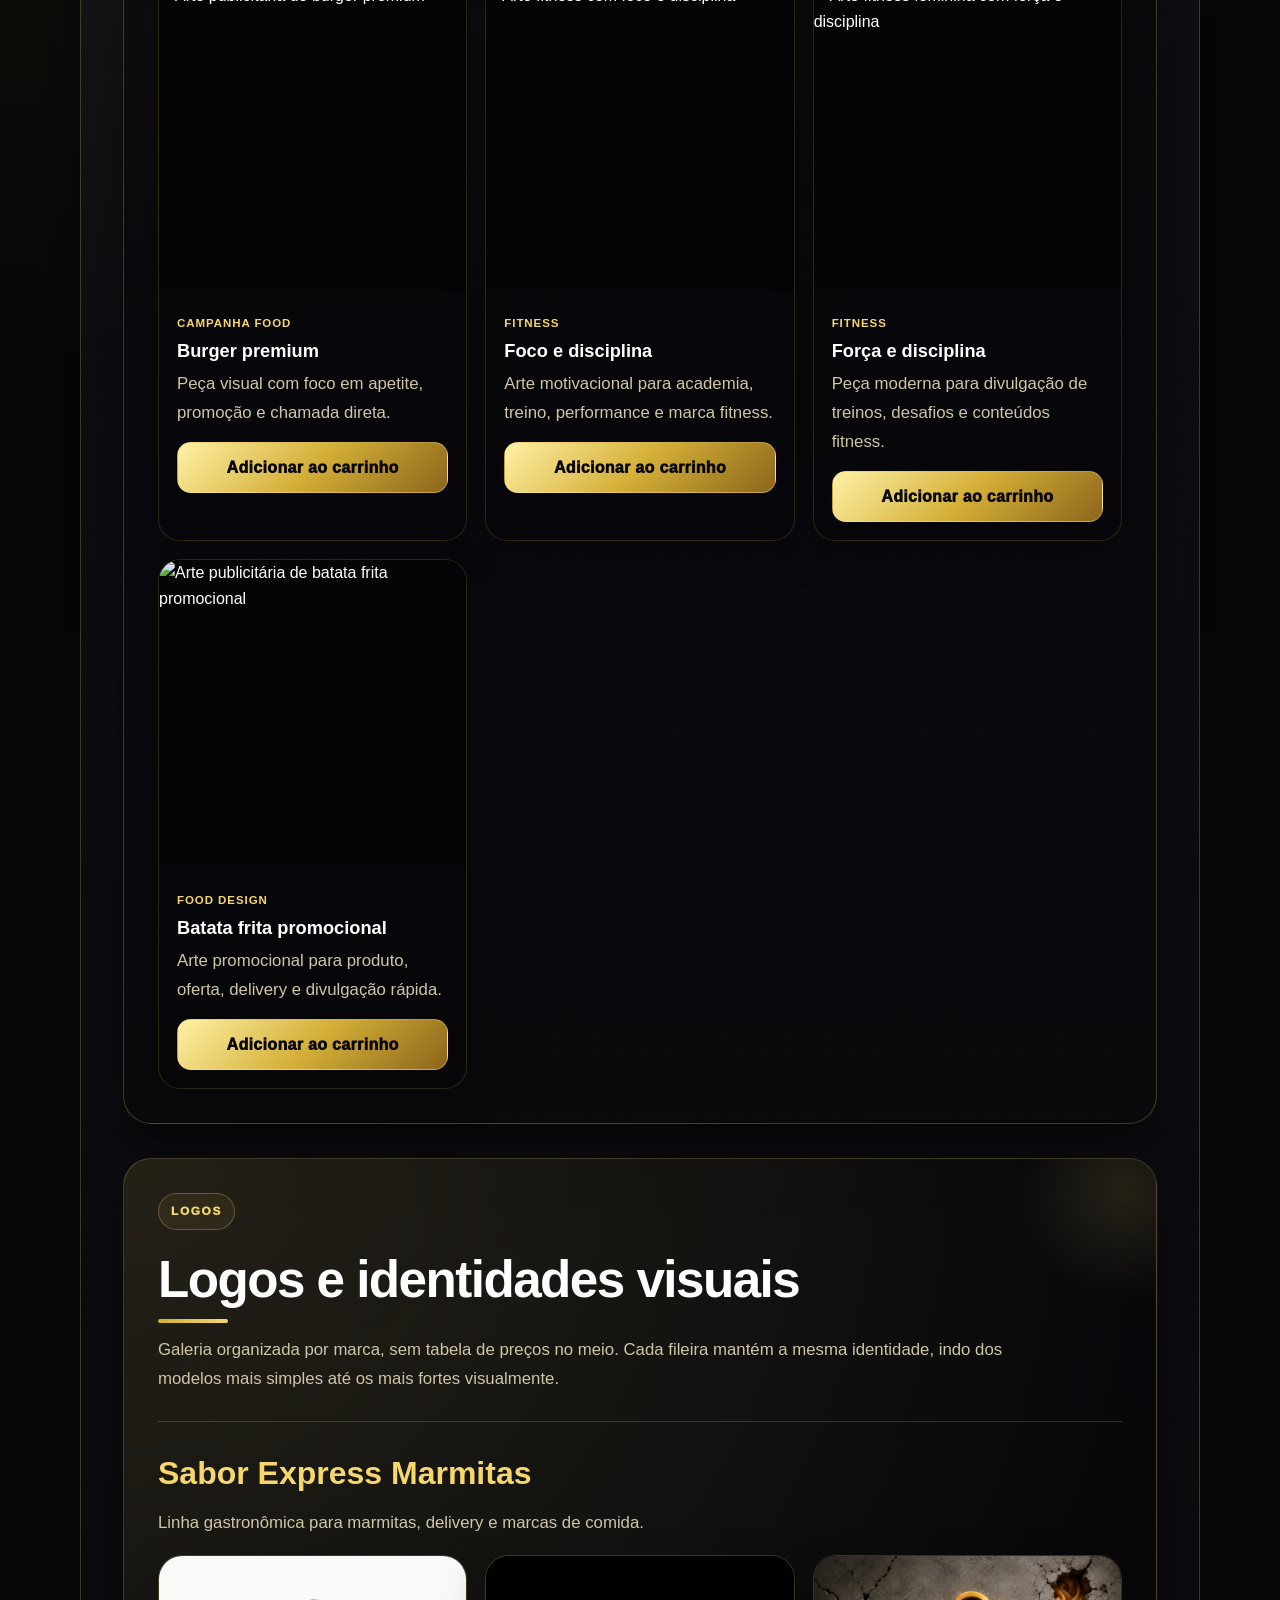
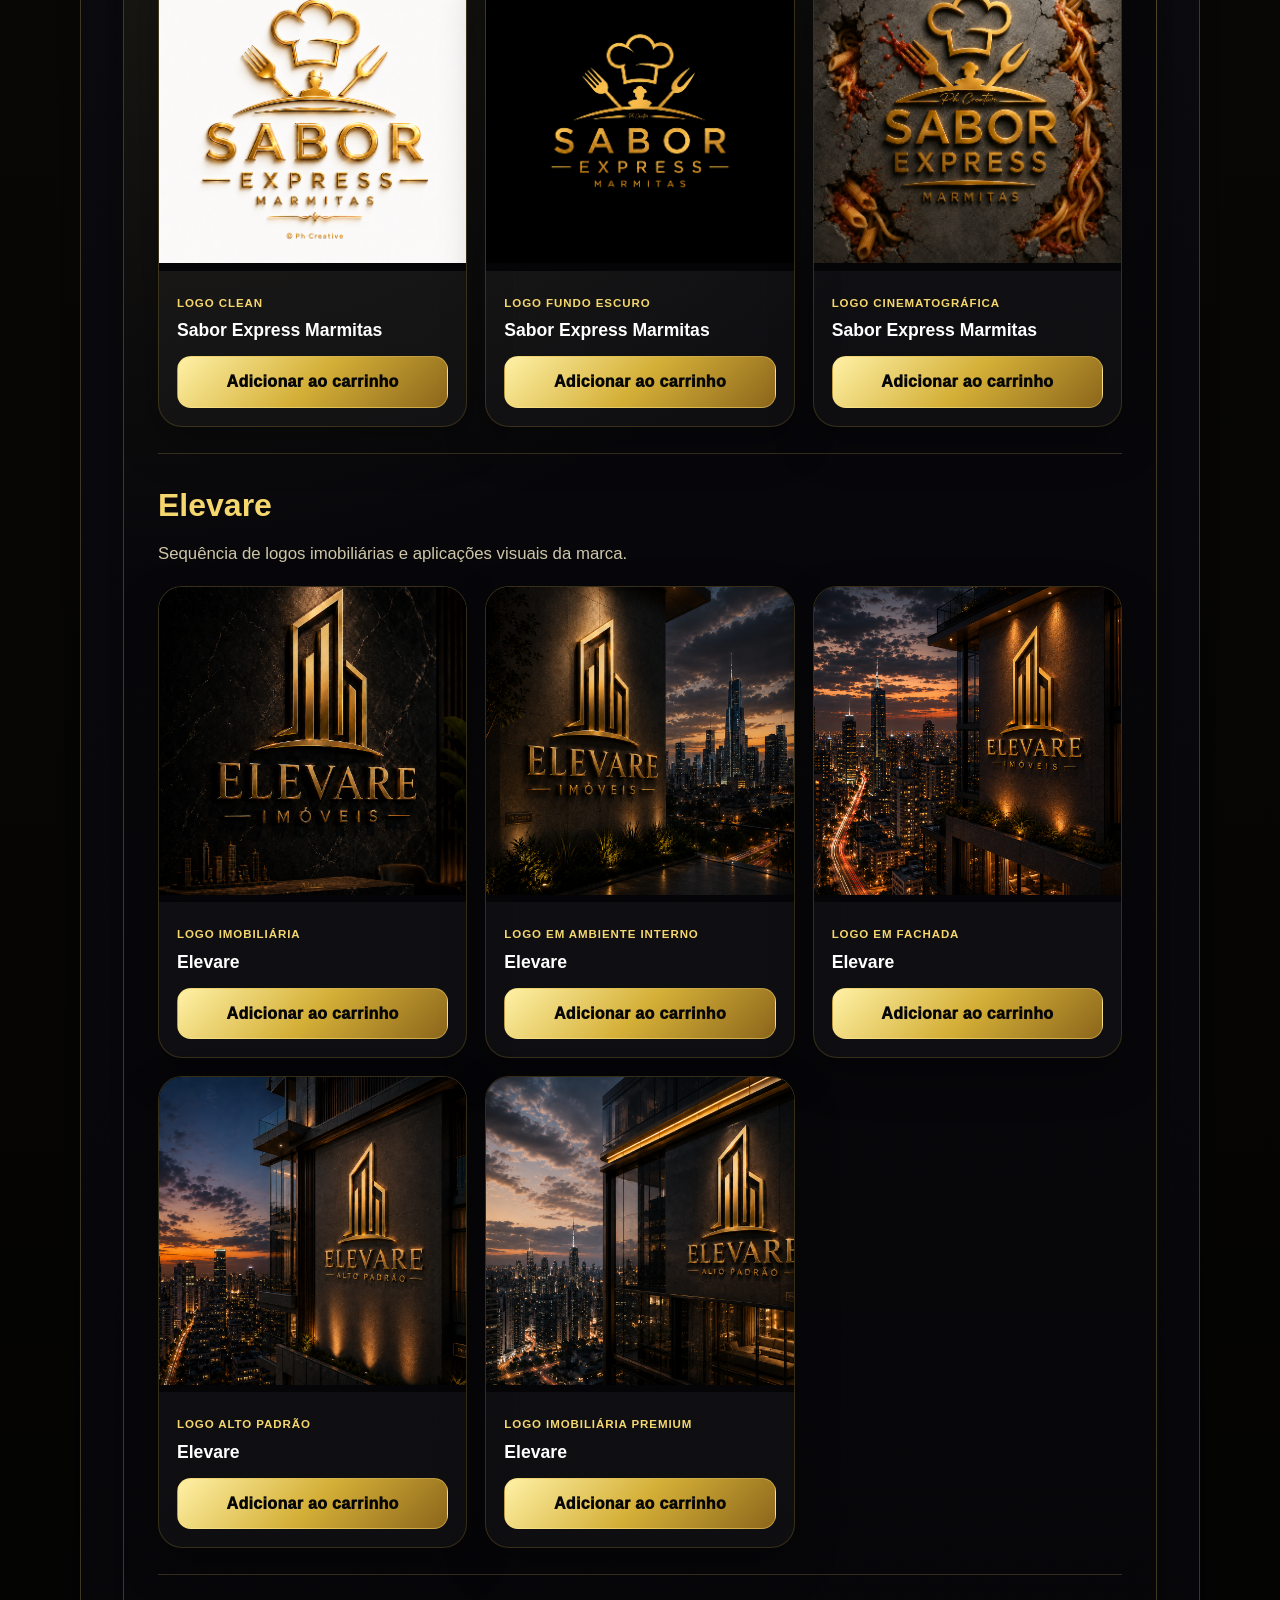
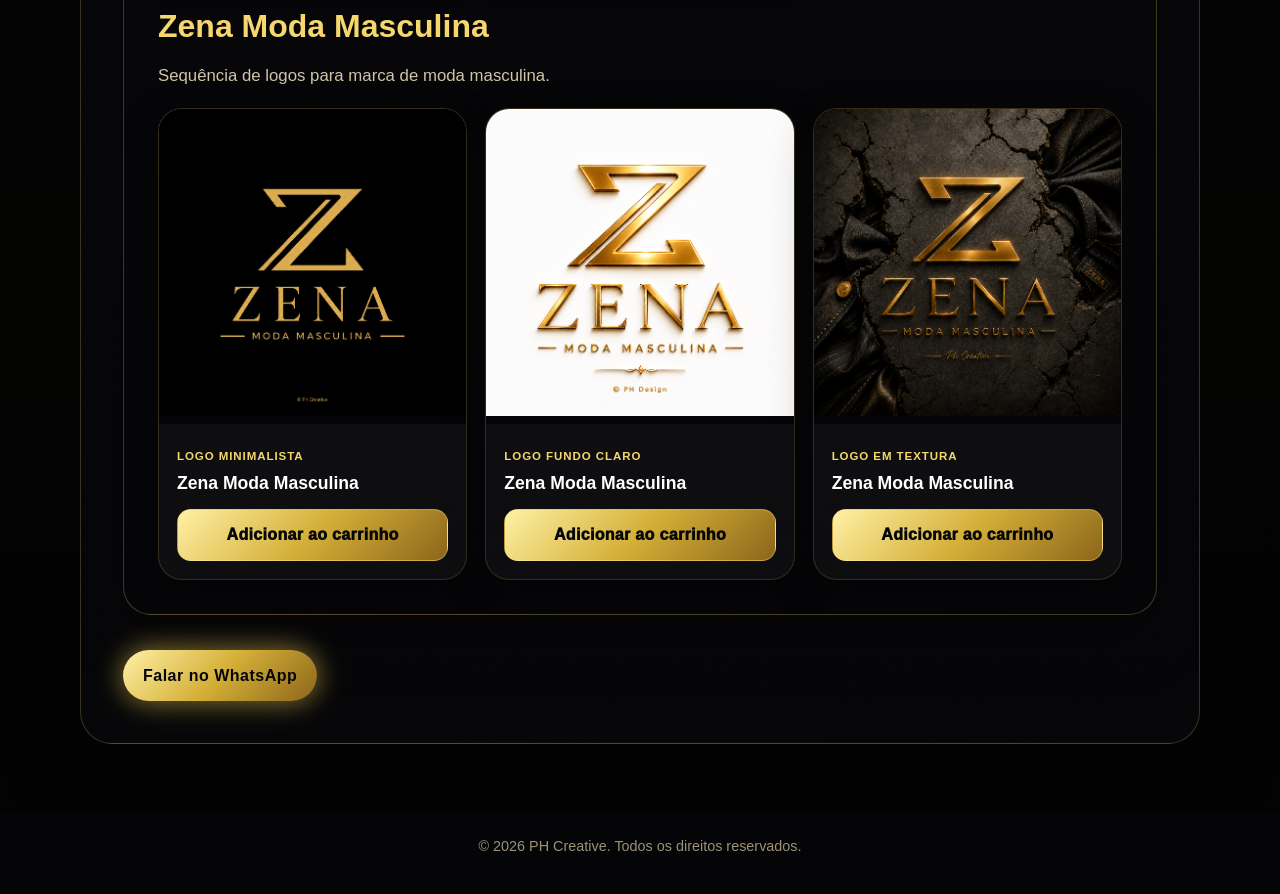
==== commit b7ca1c6b: "Remove barra superior da loja" ====
--- a/loja.html
+++ b/loja.html
@@ -3,312 +3,60 @@
 <head>
   <meta charset="UTF-8" />
   <meta name="viewport" content="width=device-width, initial-scale=1.0" />
-  <title>Catálogo da Loja | PH Creative</title>
-  <meta name="description" content="Catálogo da loja PH Creative com artes publicitárias, logos, banners e capas personalizáveis." />
+  <title>Design | PH Creative</title>
+  <meta name="description" content="Loja de design da PH Creative com artes publicitárias, logos, banners, capas e modelos visuais personalizáveis." />
   <meta name="theme-color" content="#050507" />
   <link rel="stylesheet" href="./style.css" />
   <style>
-    .galeria-artes-publicitarias {
-      margin-top: 34px;
-      padding: clamp(22px, 4vw, 34px);
-      border-radius: 28px;
-      border: 1px solid rgba(245, 215, 110, 0.24);
-      background:
-        radial-gradient(circle at top left, rgba(245, 215, 110, 0.12), transparent 36%),
-        linear-gradient(180deg, rgba(5, 5, 7, 0.52), rgba(5, 5, 7, 0.24));
-      box-shadow: 0 24px 58px rgba(0, 0, 0, 0.34);
-    }
-
-    .galeria-artes-publicitarias .cabecalho-secao {
-      max-width: 860px;
-      margin-bottom: 24px;
-    }
-
-    .grid-artes-publicitarias {
-      display: grid;
-      grid-template-columns: repeat(3, minmax(0, 1fr));
-      gap: 18px;
-    }
-
-    .arte-publicitaria-card {
-      overflow: hidden;
-      border-radius: 22px;
-      border: 1px solid rgba(212, 175, 55, 0.18);
-      background: rgba(5, 5, 7, 0.46);
-      box-shadow: 0 18px 38px rgba(0, 0, 0, 0.28);
-      transition: 0.28s ease;
-    }
-
-    .arte-publicitaria-card:hover {
-      transform: translateY(-6px);
-      border-color: rgba(245, 215, 110, 0.45);
-      box-shadow: 0 26px 54px rgba(0, 0, 0, 0.42), 0 0 28px rgba(212, 175, 55, 0.12);
-    }
-
-    .arte-publicitaria-card figure {
-      width: 100%;
-      aspect-ratio: 1 / 1;
-      background: #050507;
-    }
-
-    .arte-publicitaria-card img {
-      width: 100%;
-      height: 100%;
-      object-fit: cover;
-      display: block;
-    }
-
-    .arte-publicitaria-info {
-      padding: 18px;
-    }
-
-    .arte-publicitaria-info span {
-      display: inline-flex;
-      margin-bottom: 8px;
-      color: var(--gold-light);
-      font-size: 0.72rem;
-      font-weight: 900;
-      letter-spacing: 0.08em;
-      text-transform: uppercase;
-    }
-
-    .arte-publicitaria-info h3 {
-      color: #fff;
-      font-size: 1.14rem;
-      line-height: 1.2;
-      margin-bottom: 8px;
-    }
-
-    .arte-publicitaria-info p {
-      color: var(--muted);
-      font-size: 0.94rem;
-      line-height: 1.55;
-    }
-
-    .aviso-protecao-loja {
-      margin: 18px 0 26px;
-      padding: 14px 16px;
-      border-radius: 18px;
-      border: 1px solid rgba(245, 215, 110, 0.24);
-      background: rgba(245, 215, 110, 0.08);
-      color: #f5d76e;
-      font-size: 0.95rem;
-      font-weight: 800;
-      line-height: 1.55;
-    }
-
-    .aviso-direitos-loja {
-      max-width: 980px;
-      margin: 12px auto 0;
-      padding: 16px 18px;
-      border: 1px solid rgba(245, 215, 110, 0.20);
-      border-radius: 18px;
-      background: rgba(5, 5, 7, 0.58);
-      color: #cfc6a8;
-      font-size: 0.9rem;
-      line-height: 1.65;
-    }
-
-    .aviso-direitos-loja strong {
-      color: #f5d76e;
-    }
-
-    @media (max-width: 900px) {
-      .grid-artes-publicitarias { grid-template-columns: repeat(2, minmax(0, 1fr)); }
-    }
-
-    @media (max-width: 580px) {
-      .grid-artes-publicitarias { grid-template-columns: 1fr; }
-    }
+    * { box-sizing: border-box; }
+    body { margin: 0; background: radial-gradient(circle at 10% 0%, rgba(245, 215, 110, 0.16), transparent 34%), linear-gradient(180deg, #050507 0%, #090806 54%, #030303 100%); color: #fff; font-family: Arial, Helvetica, sans-serif; }
+    .loja-em-breve-wrap { width: min(1220px, calc(100% - 32px)); margin: 0 auto; padding: clamp(28px, 5vw, 58px) 0 34px; }
+    .catalogo-loja-card { padding: clamp(24px, 4vw, 42px); border-radius: 32px; border: 1px solid rgba(245, 215, 110, 0.22); background: radial-gradient(circle at top left, rgba(245, 215, 110, 0.12), transparent 34%), linear-gradient(180deg, rgba(20, 20, 28, 0.82), rgba(7, 7, 10, 0.92)); box-shadow: 0 28px 80px rgba(0, 0, 0, 0.46); }
+    .tag-mini { display: inline-flex; width: max-content; margin-bottom: 14px; padding: 8px 12px; border-radius: 999px; border: 1px solid rgba(245, 215, 110, 0.28); color: #f5d76e; font-size: 0.74rem; font-weight: 950; letter-spacing: 0.14em; text-transform: uppercase; background: rgba(245, 215, 110, 0.06); }
+    h1 { margin: 0 0 14px; font-size: clamp(2.4rem, 6vw, 5rem); line-height: 0.96; letter-spacing: -0.06em; }
+    .loja-em-breve-texto, .quadro-preco-loja p, .cabecalho-secao p, .arte-publicitaria-info p { color: #cfc6a8; line-height: 1.72; }
+    .loja-em-breve-texto { max-width: 820px; margin-bottom: 22px; font-size: 1.05rem; }
+    .aviso-protecao-loja { margin: 18px 0 26px; padding: 14px 16px; border-radius: 18px; border: 1px solid rgba(245, 215, 110, 0.24); background: rgba(245, 215, 110, 0.08); color: #f5d76e; font-size: 0.95rem; font-weight: 800; line-height: 1.55; }
+    .quadro-preco-loja, .galeria-artes-publicitarias { margin-top: 28px; padding: clamp(22px, 4vw, 34px); border-radius: 28px; border: 1px solid rgba(245, 215, 110, 0.24); background: radial-gradient(circle at top left, rgba(245, 215, 110, 0.12), transparent 36%), linear-gradient(180deg, rgba(5, 5, 7, 0.52), rgba(5, 5, 7, 0.24)); box-shadow: 0 24px 58px rgba(0, 0, 0, 0.34); }
+    .quadro-preco-loja span, .arte-publicitaria-info span { display: inline-flex; margin-bottom: 8px; color: #f5d76e; font-size: 0.72rem; font-weight: 900; letter-spacing: 0.08em; text-transform: uppercase; }
+    .quadro-preco-loja h2, .cabecalho-secao h2 { margin: 0 0 12px; font-size: clamp(1.7rem, 4vw, 3rem); line-height: 1.05; }
+    .cabecalho-secao { max-width: 860px; margin-bottom: 24px; }
+    .grid-artes-publicitarias { display: grid; grid-template-columns: repeat(3, minmax(0, 1fr)); gap: 18px; }
+    .arte-publicitaria-card { overflow: hidden; border-radius: 22px; border: 1px solid rgba(212, 175, 55, 0.18); background: rgba(5, 5, 7, 0.46); box-shadow: 0 18px 38px rgba(0, 0, 0, 0.28); transition: 0.28s ease; }
+    .arte-publicitaria-card:hover { transform: translateY(-6px); border-color: rgba(245, 215, 110, 0.45); box-shadow: 0 26px 54px rgba(0, 0, 0, 0.42), 0 0 28px rgba(212, 175, 55, 0.12); }
+    .arte-publicitaria-card figure { width: 100%; aspect-ratio: 1 / 1; margin: 0; background: #050507; }
+    .arte-publicitaria-card img { width: 100%; height: 100%; object-fit: cover; display: block; }
+    .arte-publicitaria-info { padding: 18px; }
+    .arte-publicitaria-info h3 { margin: 0 0 8px; color: #fff; font-size: 1.14rem; line-height: 1.2; }
+    .loja-em-breve-acoes { display: flex; flex-wrap: wrap; gap: 12px; margin-top: 26px; }
+    .botao-hero { display: inline-flex; justify-content: center; align-items: center; min-height: 48px; padding: 13px 20px; border-radius: 999px; font-weight: 900; text-decoration: none; background: linear-gradient(135deg, #fff1a6, #d4af37, #8c661b); color: #050507; }
+    footer { padding: 22px 16px 36px; text-align: center; color: #9c9278; }
+    @media (max-width: 900px) { .grid-artes-publicitarias { grid-template-columns: repeat(2, minmax(0, 1fr)); } }
+    @media (max-width: 580px) { .grid-artes-publicitarias { grid-template-columns: 1fr; } .loja-em-breve-wrap { width: min(100% - 22px, 1220px); } }
   </style>
 </head>
 <body class="pagina-loja-em-breve pagina-catalogo-loja">
-  <header class="topo-loja">
-    <nav class="nav-principal nav-interna" aria-label="Navegação da loja">
-      <a href="./index.html" class="marca-nav"><span>PH</span> Creative</a>
-      <div class="links-nav">
-        <a href="./loja.html" class="link-ativo">Loja</a>
-        <a href="./index.html">Início</a>
-        <a href="./orcamento.html#servicosSites">Peça seu site</a>
-        <a href="./index.html#contato">Contato</a>
-      </div>
-    </nav>
-  </header>
-
   <main class="loja-em-breve-wrap">
     <section class="loja-em-breve-card catalogo-loja-card" aria-labelledby="tituloLoja">
-      <span class="tag-mini">Catálogo</span>
-      <h1 id="tituloLoja">Catálogo da Loja</h1>
-      <p class="loja-em-breve-texto">
-        Escolha uma categoria, veja os modelos disponíveis e solicite pelo WhatsApp. As imagens servem como vitrine,
-        referência e também podem ser compradas com personalização.
-      </p>
-
-      <div class="aviso-protecao-loja">
-        <strong>Imagens e modelos protegidos.</strong> As artes, logos, banners, capas e produtos visuais da PH Creative não podem ser copiados, revendidos, reproduzidos, modificados ou utilizados sem autorização prévia.
-      </div>
-
-      <div class="quadro-preco-loja" aria-label="Informações da loja">
-        <div>
-          <span>Exemplos da loja</span>
-          <h2>Modelos da loja e serviços personalizados</h2>
-          <p>
-            Os modelos da loja são apenas exemplos do que a PH Creative pode fazer. Como vocês podem ver, temos artes publicitárias e logos em nossa loja; em breve adicionarei mais exemplos. Nosso serviço de logo personalizada ou arte publicitária custa apenas R$ 30. E, é claro, vocês também podem comprar esses exemplos — em breve irei adicionar mais.
-          </p>
-        </div>
-      </div>
-
-      <div class="grade-categorias-preview" aria-label="Categorias da loja">
-        <article class="categoria-preview-card">
-          <figure>
-            <img src="./img/loja/categorias/artes.jpg" alt="Exemplo visual de artes publicitárias da PH Creative">
-          </figure>
-          <div>
-            <span>Categoria</span>
-            <h2>Artes Publicitárias</h2>
-            <p>Modelos para propaganda, divulgação, anúncio, status, campanhas e redes sociais.</p>
-          </div>
-        </article>
-
-        <article class="categoria-preview-card">
-          <figure>
-            <img src="./img/loja/categorias/logos.jpg" alt="Exemplo visual de logos da PH Creative">
-          </figure>
-          <div>
-            <span>Categoria</span>
-            <h2>Logos</h2>
-            <p>Modelos de logo, nomes personalizados, identidade visual e variações para marcas.</p>
-          </div>
-        </article>
-
-        <article class="categoria-preview-card">
-          <figure>
-            <img src="./img/loja/categorias/banners.jpg" alt="Exemplo visual de banners da PH Creative">
-          </figure>
-          <div>
-            <span>Categoria</span>
-            <h2>Banners</h2>
-            <p>Banners comerciais, promocionais, divulgação de produtos, serviços e campanhas.</p>
-          </div>
-        </article>
-
-        <article class="categoria-preview-card">
-          <figure>
-            <img src="./img/loja/categorias/capas.jpg" alt="Exemplo visual de capas da PH Creative">
-          </figure>
-          <div>
-            <span>Categoria</span>
-            <h2>Capas</h2>
-            <p>Capas para redes sociais, perfis, WhatsApp, YouTube, lojas e páginas profissionais.</p>
-          </div>
-        </article>
-      </div>
-
-      <div class="galeria-artes-publicitarias" id="artes-publicitarias">
-        <div class="cabecalho-secao">
-          <span class="tag-mini">Artes Publicitárias</span>
-          <h2>Modelos de artes publicitárias</h2>
-          <p>Algumas artes criadas para divulgação, produtos, alimentação, bebidas, fitness e campanhas visuais. Escolha um modelo e peça a personalização pelo WhatsApp.</p>
-        </div>
-
-        <div class="aviso-protecao-loja">
-          <strong>Uso não autorizado é proibido.</strong> Os modelos desta vitrine pertencem à PH Creative e são exibidos para compra, personalização e referência visual dentro da loja.
-        </div>
-
-        <div class="grid-artes-publicitarias" aria-label="Galeria de artes publicitárias">
-          <article class="arte-publicitaria-card">
-            <figure>
-              <img src="https://phcreative-net.github.io/portfolio-ph/public/artes-publicitarias/97cb99ad-db37-451f-b34e-7b8e5eb243f6.png" alt="Arte publicitária de hambúrguer promocional" loading="lazy">
-            </figure>
-            <div class="arte-publicitaria-info">
-              <span>Food design</span>
-              <h3>Hambúrguer promocional</h3>
-              <p>Arte forte para divulgação de burger, delivery e campanha de venda.</p>
-            </div>
-          </article>
-
-          <article class="arte-publicitaria-card">
-            <figure>
-              <img src="https://phcreative-net.github.io/portfolio-ph/public/artes-publicitarias/338df308-3e51-4223-b280-67ccf2caff38%20(1).png" alt="Arte publicitária de bebidas irresistíveis" loading="lazy">
-            </figure>
-            <div class="arte-publicitaria-info">
-              <span>Bebidas</span>
-              <h3>Bebidas irresistíveis</h3>
-              <p>Visual refrescante para sucos, drinks, delivery e cardápios digitais.</p>
-            </div>
-          </article>
-
-          <article class="arte-publicitaria-card">
-            <figure>
-              <img src="https://phcreative-net.github.io/portfolio-ph/public/artes-publicitarias/2895ba35-beaf-46a1-9f41-dfd64c80b126.png" alt="Arte publicitária de açaí natural" loading="lazy">
-            </figure>
-            <div class="arte-publicitaria-info">
-              <span>Produto natural</span>
-              <h3>Açaí natural</h3>
-              <p>Arte com energia, cor e impacto para produtos naturais e saudáveis.</p>
-            </div>
-          </article>
-
-          <article class="arte-publicitaria-card">
-            <figure>
-              <img src="https://phcreative-net.github.io/portfolio-ph/public/artes-publicitarias/f6460515-71d9-4c5c-9285-52058158c285.png" alt="Arte publicitária de burger premium" loading="lazy">
-            </figure>
-            <div class="arte-publicitaria-info">
-              <span>Campanha food</span>
-              <h3>Burger premium</h3>
-              <p>Peça visual com foco em apetite, promoção e chamada direta.</p>
-            </div>
-          </article>
-
-          <article class="arte-publicitaria-card">
-            <figure>
-              <img src="https://phcreative-net.github.io/portfolio-ph/public/artes-publicitarias/1aae4804-55cf-430b-b4a5-cbb21e6f7ad9.png" alt="Arte fitness com foco e disciplina" loading="lazy">
-            </figure>
-            <div class="arte-publicitaria-info">
-              <span>Fitness</span>
-              <h3>Foco e disciplina</h3>
-              <p>Arte motivacional para academia, treino, performance e marca fitness.</p>
-            </div>
-          </article>
-
-          <article class="arte-publicitaria-card">
-            <figure>
-              <img src="https://phcreative-net.github.io/portfolio-ph/public/artes-publicitarias/3d04c6ea-6753-4fdb-a102-b0a4fc23e859.png" alt="Arte fitness feminina com força e disciplina" loading="lazy">
-            </figure>
-            <div class="arte-publicitaria-info">
-              <span>Fitness</span>
-              <h3>Força e disciplina</h3>
-              <p>Peça moderna para divulgação de treinos, desafios e conteúdos fitness.</p>
-            </div>
-          </article>
-
-          <article class="arte-publicitaria-card">
-            <figure>
-              <img src="https://phcreative-net.github.io/portfolio-ph/public/artes-publicitarias/4fc86295-af13-4d3a-b78e-e279497a8a60.png" alt="Arte publicitária de batata frita promocional" loading="lazy">
-            </figure>
-            <div class="arte-publicitaria-info">
-              <span>Food design</span>
-              <h3>Batata frita promocional</h3>
-              <p>Arte promocional para produto, oferta, delivery e divulgação rápida.</p>
-            </div>
-          </article>
-        </div>
-      </div>
-
-      <div class="loja-em-breve-acoes">
-        <a href="./orcamento.html#servicosSites" class="botao-hero botao-secundario">Peça seu site</a>
-        <a href="https://wa.me/5521984150295?text=Ol%C3%A1%2C%20quero%20falar%20com%20a%20PH%20Creative%20sobre%20um%20servi%C3%A7o." target="_blank" rel="noopener noreferrer" class="botao-hero botao-secundario">Falar no WhatsApp</a>
-      </div>
+      <span class="tag-mini">Design</span>
+      <h1 id="tituloLoja">Monte seu Design</h1>
+      <p class="loja-em-breve-texto">A loja funciona como uma vitrine da PH Creative: aqui estão exemplos reais de artes publicitárias, logos para empresas e modelos visuais que mostram o que a marca pode criar para o seu projeto.</p>
+      <div class="aviso-protecao-loja"><strong>Imagens e modelos protegidos.</strong> As artes, logos, banners, capas e produtos visuais da PH Creative são apresentados como vitrine e referência da loja.</div>
+      <div class="quadro-preco-loja" aria-label="Informações da loja"><div><span>Vitrine criativa</span><h2>Modelos da loja e projetos personalizados</h2><p>Esses modelos são apenas exemplos do que a PH Creative pode fazer. A loja já conta com artes publicitárias e logos para empresas, e em breve novas categorias e mais exemplos serão adicionados. Caso queira comprar algum desses modelos ou pedir uma versão personalizada para sua marca, o valor pode ser conversado diretamente pelo WhatsApp.</p></div></div>
+      <div class="grade-categorias-preview" aria-hidden="true"></div>
+      <div class="galeria-artes-publicitarias" id="artes-publicitarias"><div class="cabecalho-secao"><span class="tag-mini">Artes Publicitárias</span><h2>Modelos de artes publicitárias</h2><p>Algumas artes criadas para divulgação, produtos, alimentação, bebidas, fitness e campanhas visuais. Escolha um modelo e peça a personalização pelo WhatsApp.</p></div><div class="grid-artes-publicitarias" aria-label="Galeria de artes publicitárias">
+        <article class="arte-publicitaria-card"><figure><img src="https://phcreative-net.github.io/portfolio-ph/public/artes-publicitarias/97cb99ad-db37-451f-b34e-7b8e5eb243f6.png" alt="Arte publicitária de hambúrguer promocional" loading="lazy"></figure><div class="arte-publicitaria-info"><span>Food design</span><h3>Hambúrguer promocional</h3><p>Arte forte para divulgação de burger, delivery e campanha de venda.</p></div></article>
+        <article class="arte-publicitaria-card"><figure><img src="https://phcreative-net.github.io/portfolio-ph/public/artes-publicitarias/338df308-3e51-4223-b280-67ccf2caff38%20(1).png" alt="Arte publicitária de bebidas irresistíveis" loading="lazy"></figure><div class="arte-publicitaria-info"><span>Bebidas</span><h3>Bebidas irresistíveis</h3><p>Visual refrescante para sucos, drinks, delivery e cardápios digitais.</p></div></article>
+        <article class="arte-publicitaria-card"><figure><img src="https://phcreative-net.github.io/portfolio-ph/public/artes-publicitarias/2895ba35-beaf-46a1-9f41-dfd64c80b126.png" alt="Arte publicitária de açaí natural" loading="lazy"></figure><div class="arte-publicitaria-info"><span>Produto natural</span><h3>Açaí natural</h3><p>Arte com energia, cor e impacto para produtos naturais e saudáveis.</p></div></article>
+        <article class="arte-publicitaria-card"><figure><img src="https://phcreative-net.github.io/portfolio-ph/public/artes-publicitarias/f6460515-71d9-4c5c-9285-52058158c285.png" alt="Arte publicitária de burger premium" loading="lazy"></figure><div class="arte-publicitaria-info"><span>Campanha food</span><h3>Burger premium</h3><p>Peça visual com foco em apetite, promoção e chamada direta.</p></div></article>
+        <article class="arte-publicitaria-card"><figure><img src="https://phcreative-net.github.io/portfolio-ph/public/artes-publicitarias/1aae4804-55cf-430b-b4a5-cbb21e6f7ad9.png" alt="Arte fitness com foco e disciplina" loading="lazy"></figure><div class="arte-publicitaria-info"><span>Fitness</span><h3>Foco e disciplina</h3><p>Arte motivacional para academia, treino, performance e marca fitness.</p></div></article>
+        <article class="arte-publicitaria-card"><figure><img src="https://phcreative-net.github.io/portfolio-ph/public/artes-publicitarias/3d04c6ea-6753-4fdb-a102-b0a4fc23e859.png" alt="Arte fitness feminina com força e disciplina" loading="lazy"></figure><div class="arte-publicitaria-info"><span>Fitness</span><h3>Força e disciplina</h3><p>Peça moderna para divulgação de treinos, desafios e conteúdos fitness.</p></div></article>
+        <article class="arte-publicitaria-card"><figure><img src="https://phcreative-net.github.io/portfolio-ph/public/artes-publicitarias/4fc86295-af13-4d3a-b78e-e279497a8a60.png" alt="Arte publicitária de batata frita promocional" loading="lazy"></figure><div class="arte-publicitaria-info"><span>Food design</span><h3>Batata frita promocional</h3><p>Arte promocional para produto, oferta, delivery e divulgação rápida.</p></div></article>
+      </div></div>
+      <div class="loja-em-breve-acoes"><a href="https://wa.me/5521984150295?text=Ol%C3%A1%2C%20quero%20falar%20com%20a%20PH%20Creative%20sobre%20um%20design." target="_blank" rel="noopener noreferrer" class="botao-hero">Falar no WhatsApp</a></div>
     </section>
   </main>
-
-  <footer>
-    <p>&copy; 2026 PH Creative. Todos os direitos reservados.</p>
-    <div class="aviso-direitos-loja">
-      <strong>Proteção de imagens, logos e produtos da loja:</strong> as imagens, logos, artes, modelos, banners, capas e produtos visuais apresentados nesta loja são criações da PH Creative e não podem ser copiados, revendidos, reproduzidos, modificados ou utilizados sem autorização prévia. O uso indevido poderá resultar em medidas legais cabíveis.
-    </div>
-  </footer>
-
+  <footer><p>&copy; 2026 PH Creative. Todos os direitos reservados.</p></footer>
   <script src="./script.js"></script>
 </body>
 </html>
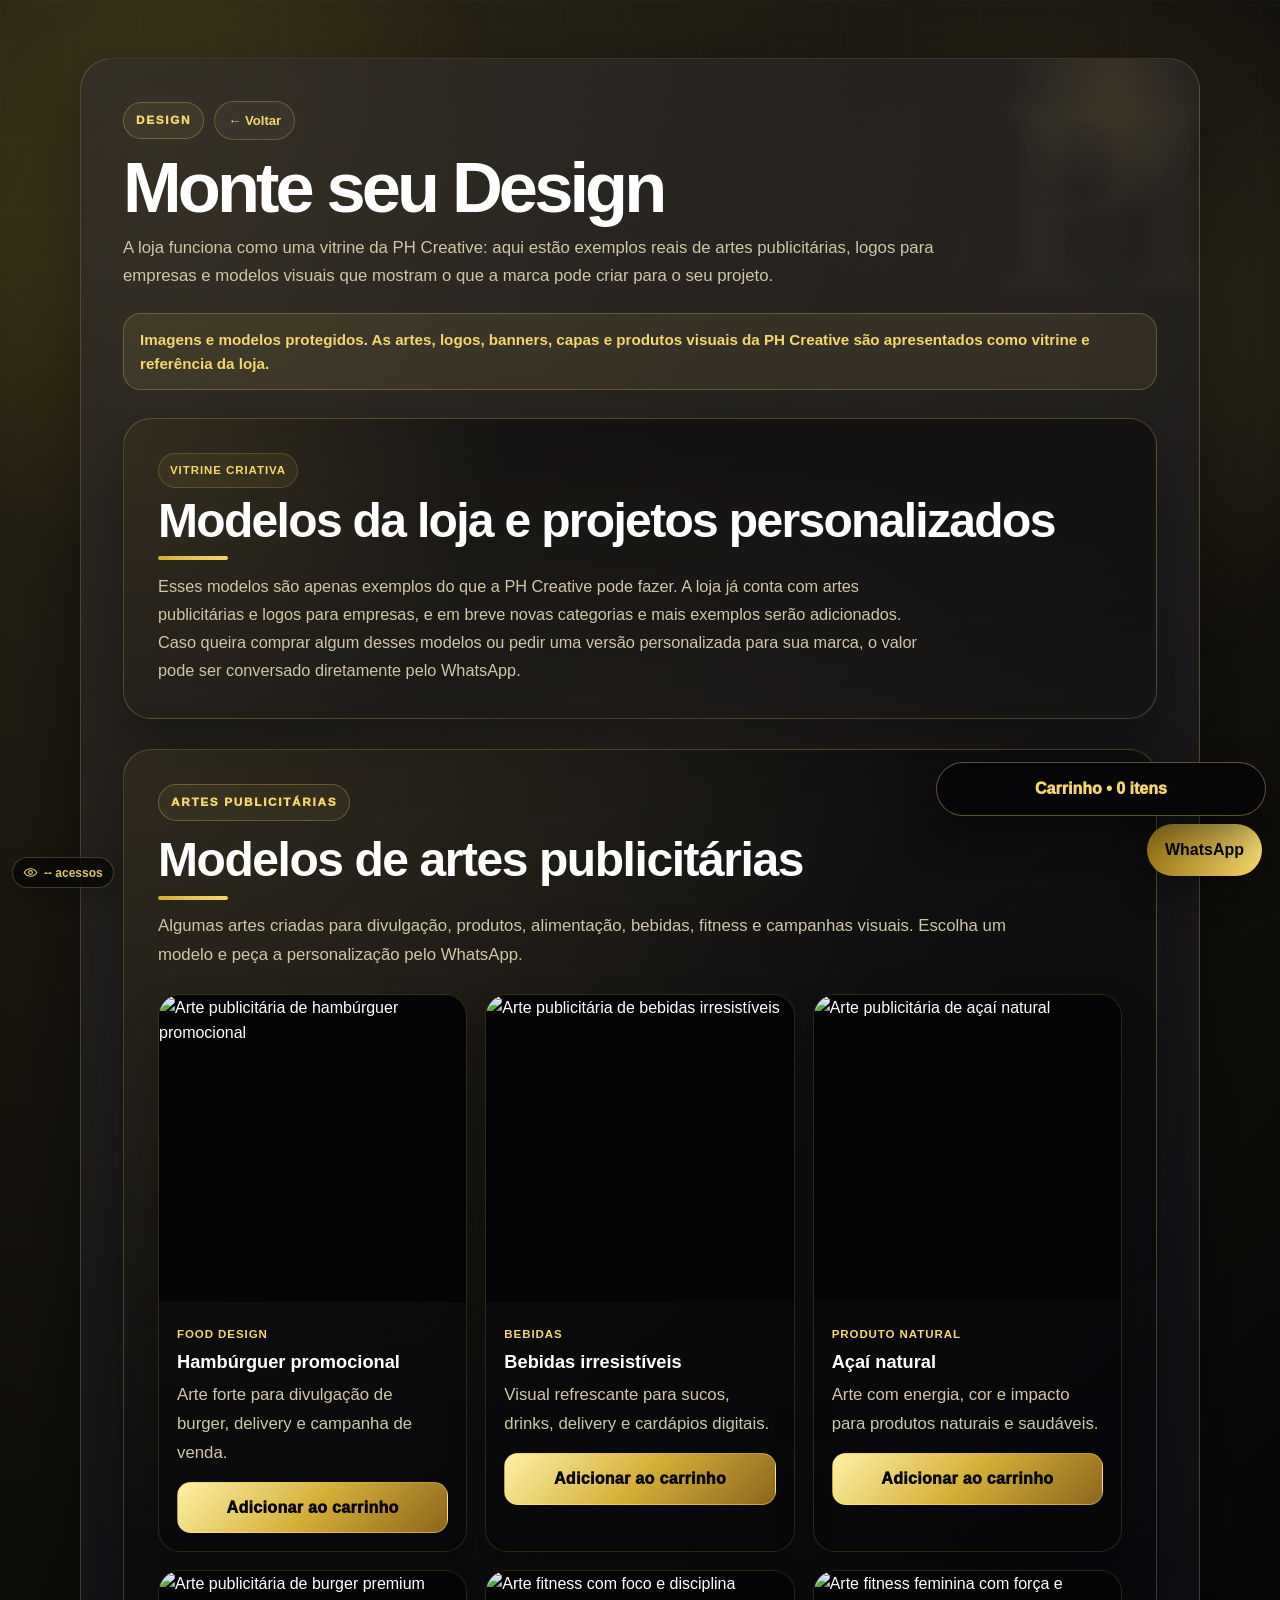
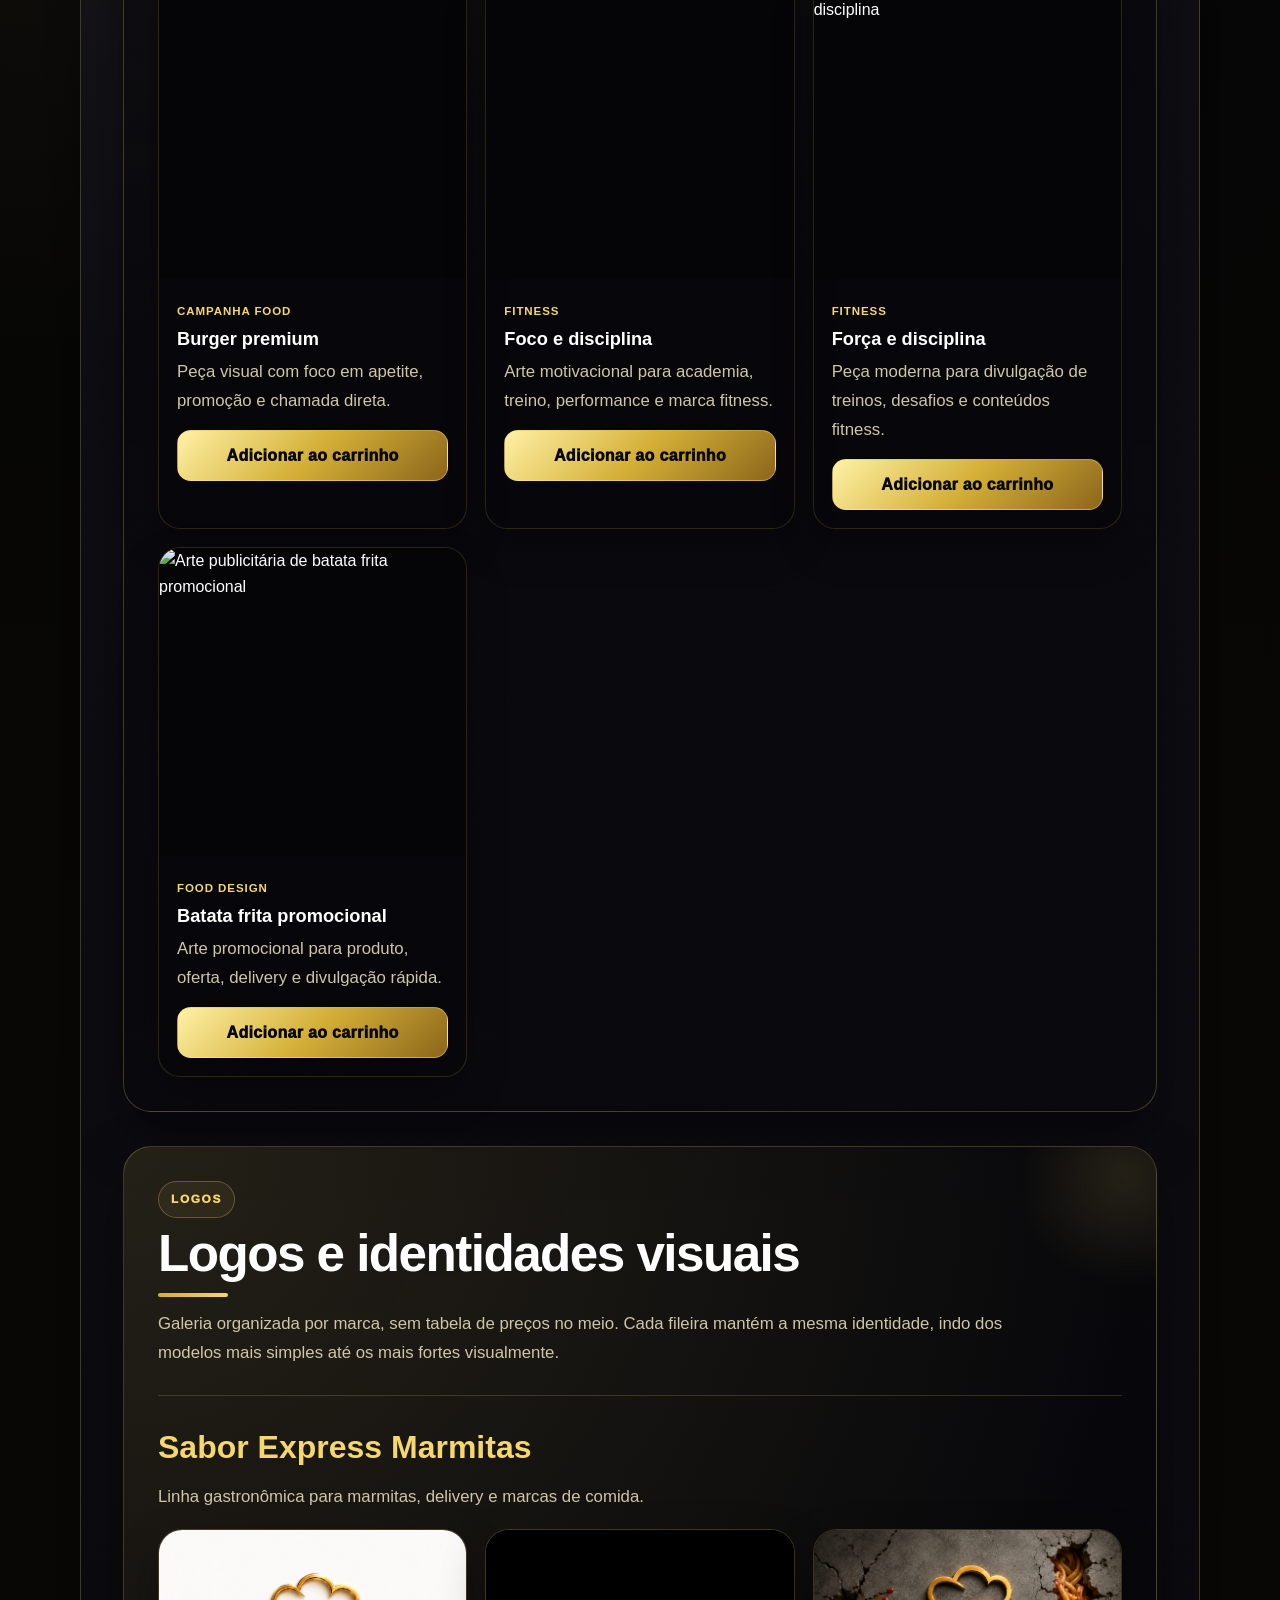
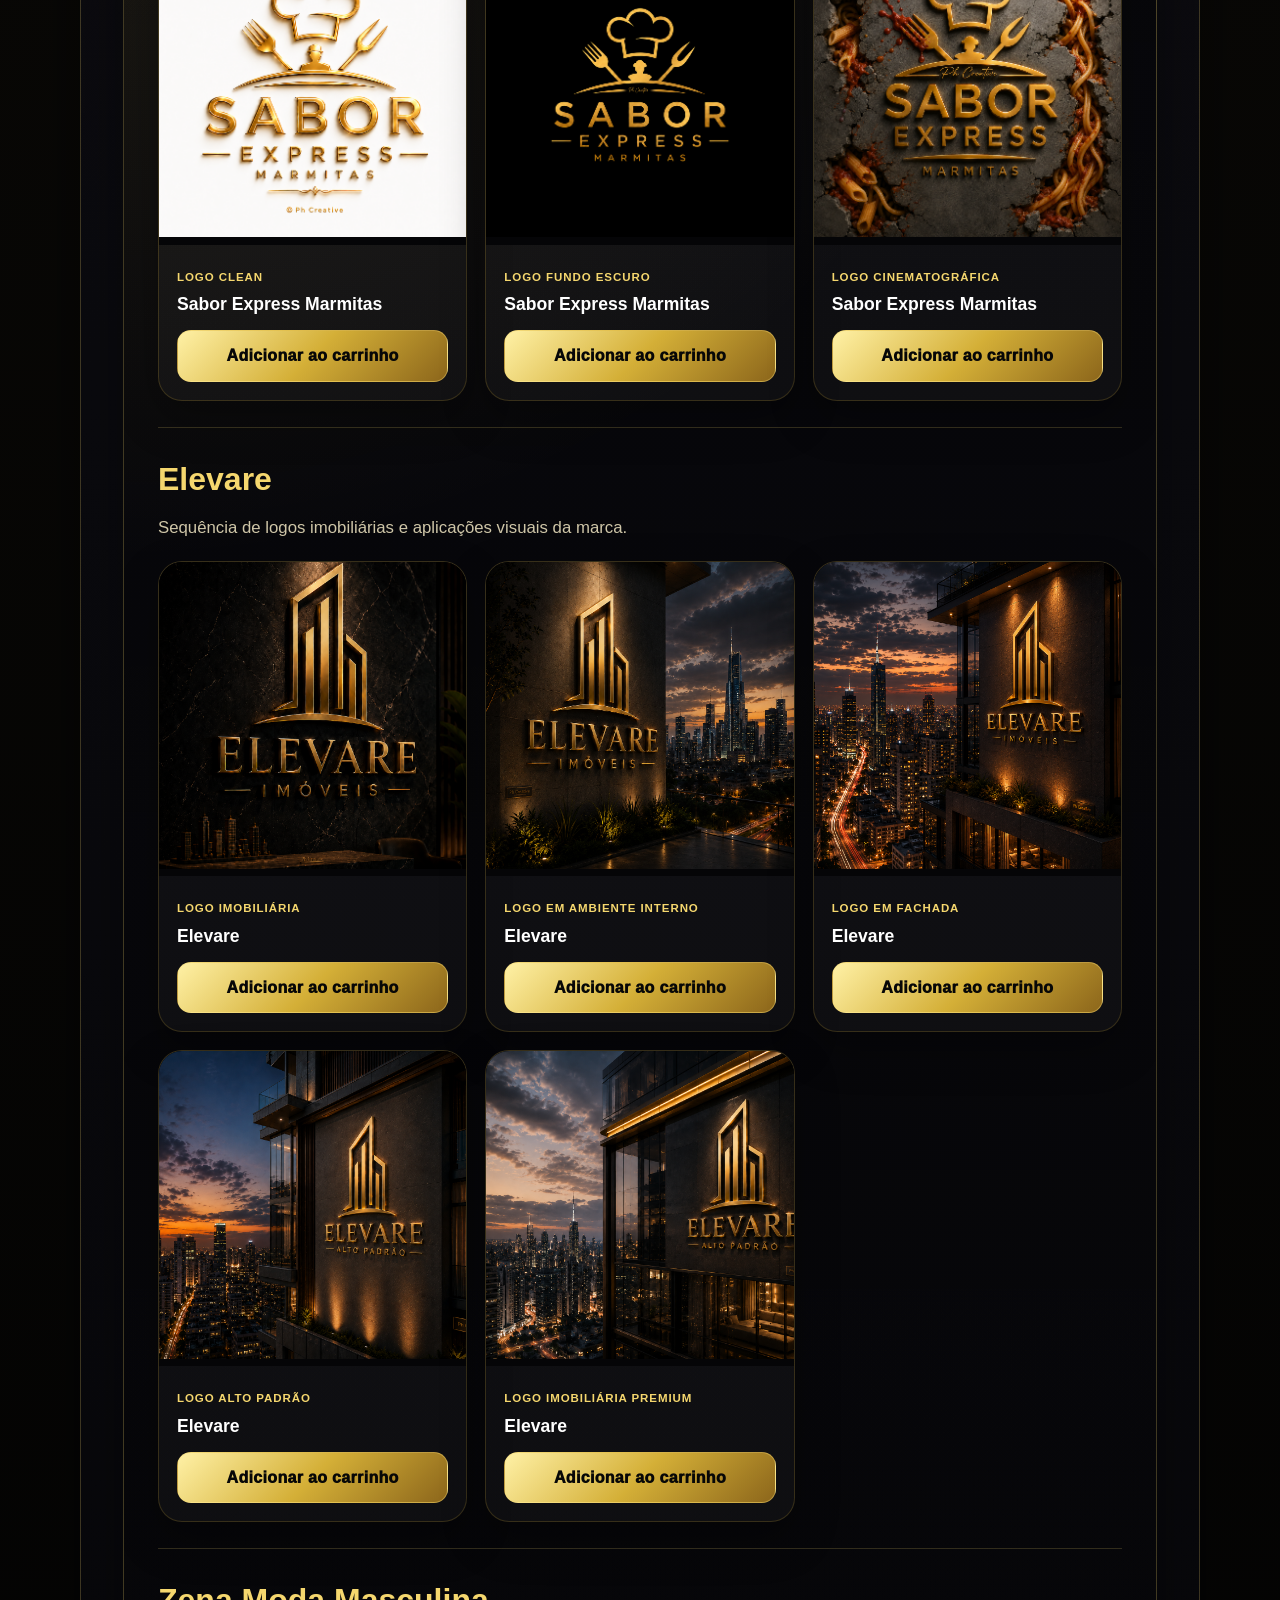
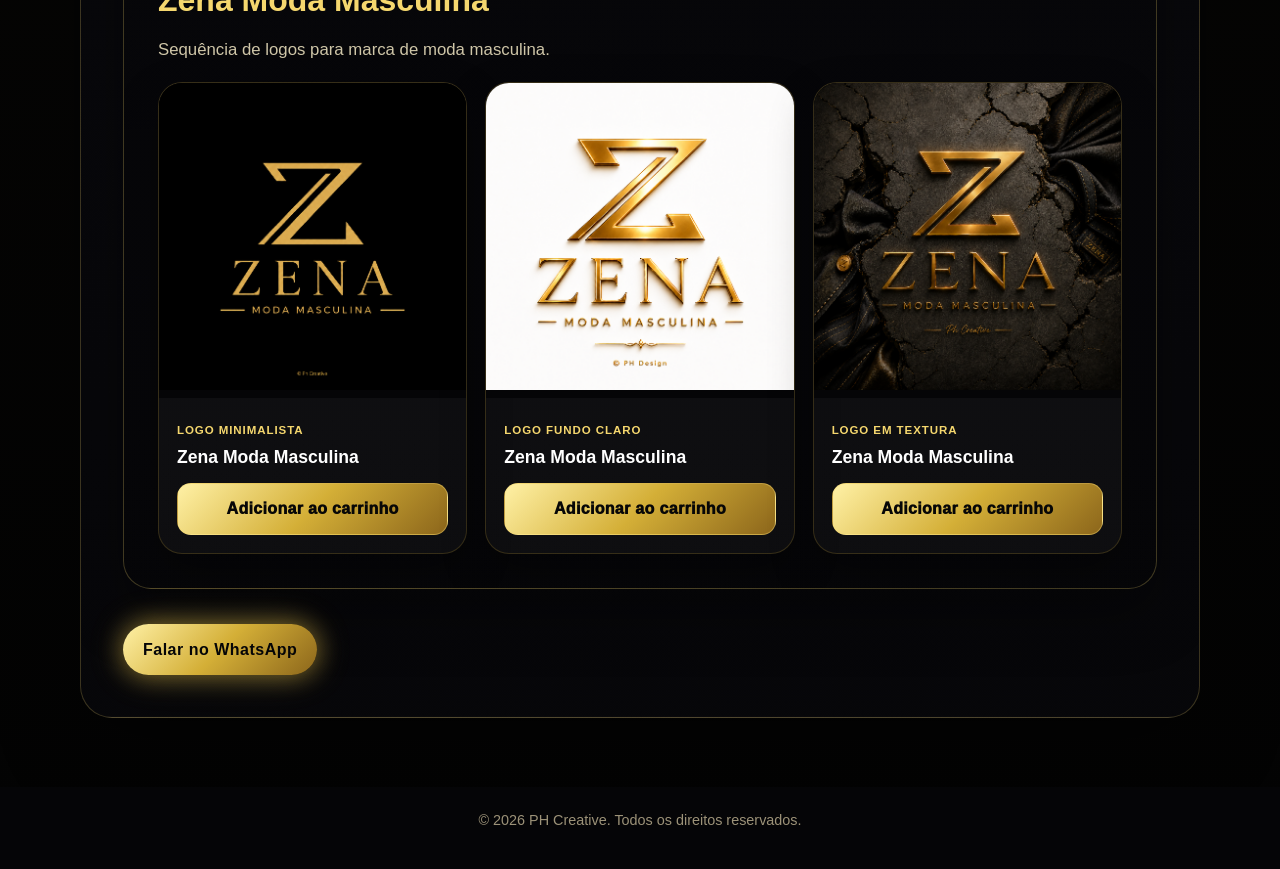
==== commit 21f0a0b5: "Adiciona botao voltar ao lado do design" ====
--- a/loja.html
+++ b/loja.html
@@ -12,7 +12,10 @@
     body { margin: 0; background: radial-gradient(circle at 10% 0%, rgba(245, 215, 110, 0.16), transparent 34%), linear-gradient(180deg, #050507 0%, #090806 54%, #030303 100%); color: #fff; font-family: Arial, Helvetica, sans-serif; }
     .loja-em-breve-wrap { width: min(1220px, calc(100% - 32px)); margin: 0 auto; padding: clamp(28px, 5vw, 58px) 0 34px; }
     .catalogo-loja-card { padding: clamp(24px, 4vw, 42px); border-radius: 32px; border: 1px solid rgba(245, 215, 110, 0.22); background: radial-gradient(circle at top left, rgba(245, 215, 110, 0.12), transparent 34%), linear-gradient(180deg, rgba(20, 20, 28, 0.82), rgba(7, 7, 10, 0.92)); box-shadow: 0 28px 80px rgba(0, 0, 0, 0.46); }
-    .tag-mini { display: inline-flex; width: max-content; margin-bottom: 14px; padding: 8px 12px; border-radius: 999px; border: 1px solid rgba(245, 215, 110, 0.28); color: #f5d76e; font-size: 0.74rem; font-weight: 950; letter-spacing: 0.14em; text-transform: uppercase; background: rgba(245, 215, 110, 0.06); }
+    .topo-design { display: flex; align-items: center; gap: 10px; flex-wrap: wrap; margin-bottom: 14px; }
+    .tag-mini { display: inline-flex; width: max-content; padding: 8px 12px; border-radius: 999px; border: 1px solid rgba(245, 215, 110, 0.28); color: #f5d76e; font-size: 0.74rem; font-weight: 950; letter-spacing: 0.14em; text-transform: uppercase; background: rgba(245, 215, 110, 0.06); }
+    .botao-voltar-simples { display: inline-flex; align-items: center; justify-content: center; min-height: 35px; padding: 8px 13px; border-radius: 999px; border: 1px solid rgba(245, 215, 110, 0.24); background: rgba(255,255,255,0.035); color: #f5d76e; font-size: 0.82rem; font-weight: 900; text-decoration: none; transition: 0.22s ease; }
+    .botao-voltar-simples:hover { background: rgba(245, 215, 110, 0.12); border-color: rgba(245, 215, 110, 0.46); transform: translateY(-1px); }
     h1 { margin: 0 0 14px; font-size: clamp(2.4rem, 6vw, 5rem); line-height: 0.96; letter-spacing: -0.06em; }
     .loja-em-breve-texto, .quadro-preco-loja p, .cabecalho-secao p, .arte-publicitaria-info p { color: #cfc6a8; line-height: 1.72; }
     .loja-em-breve-texto { max-width: 820px; margin-bottom: 22px; font-size: 1.05rem; }
@@ -38,7 +41,7 @@
 <body class="pagina-loja-em-breve pagina-catalogo-loja">
   <main class="loja-em-breve-wrap">
     <section class="loja-em-breve-card catalogo-loja-card" aria-labelledby="tituloLoja">
-      <span class="tag-mini">Design</span>
+      <div class="topo-design"><span class="tag-mini">Design</span><a href="./index.html" class="botao-voltar-simples">← Voltar</a></div>
       <h1 id="tituloLoja">Monte seu Design</h1>
       <p class="loja-em-breve-texto">A loja funciona como uma vitrine da PH Creative: aqui estão exemplos reais de artes publicitárias, logos para empresas e modelos visuais que mostram o que a marca pode criar para o seu projeto.</p>
       <div class="aviso-protecao-loja"><strong>Imagens e modelos protegidos.</strong> As artes, logos, banners, capas e produtos visuais da PH Creative são apresentados como vitrine e referência da loja.</div>
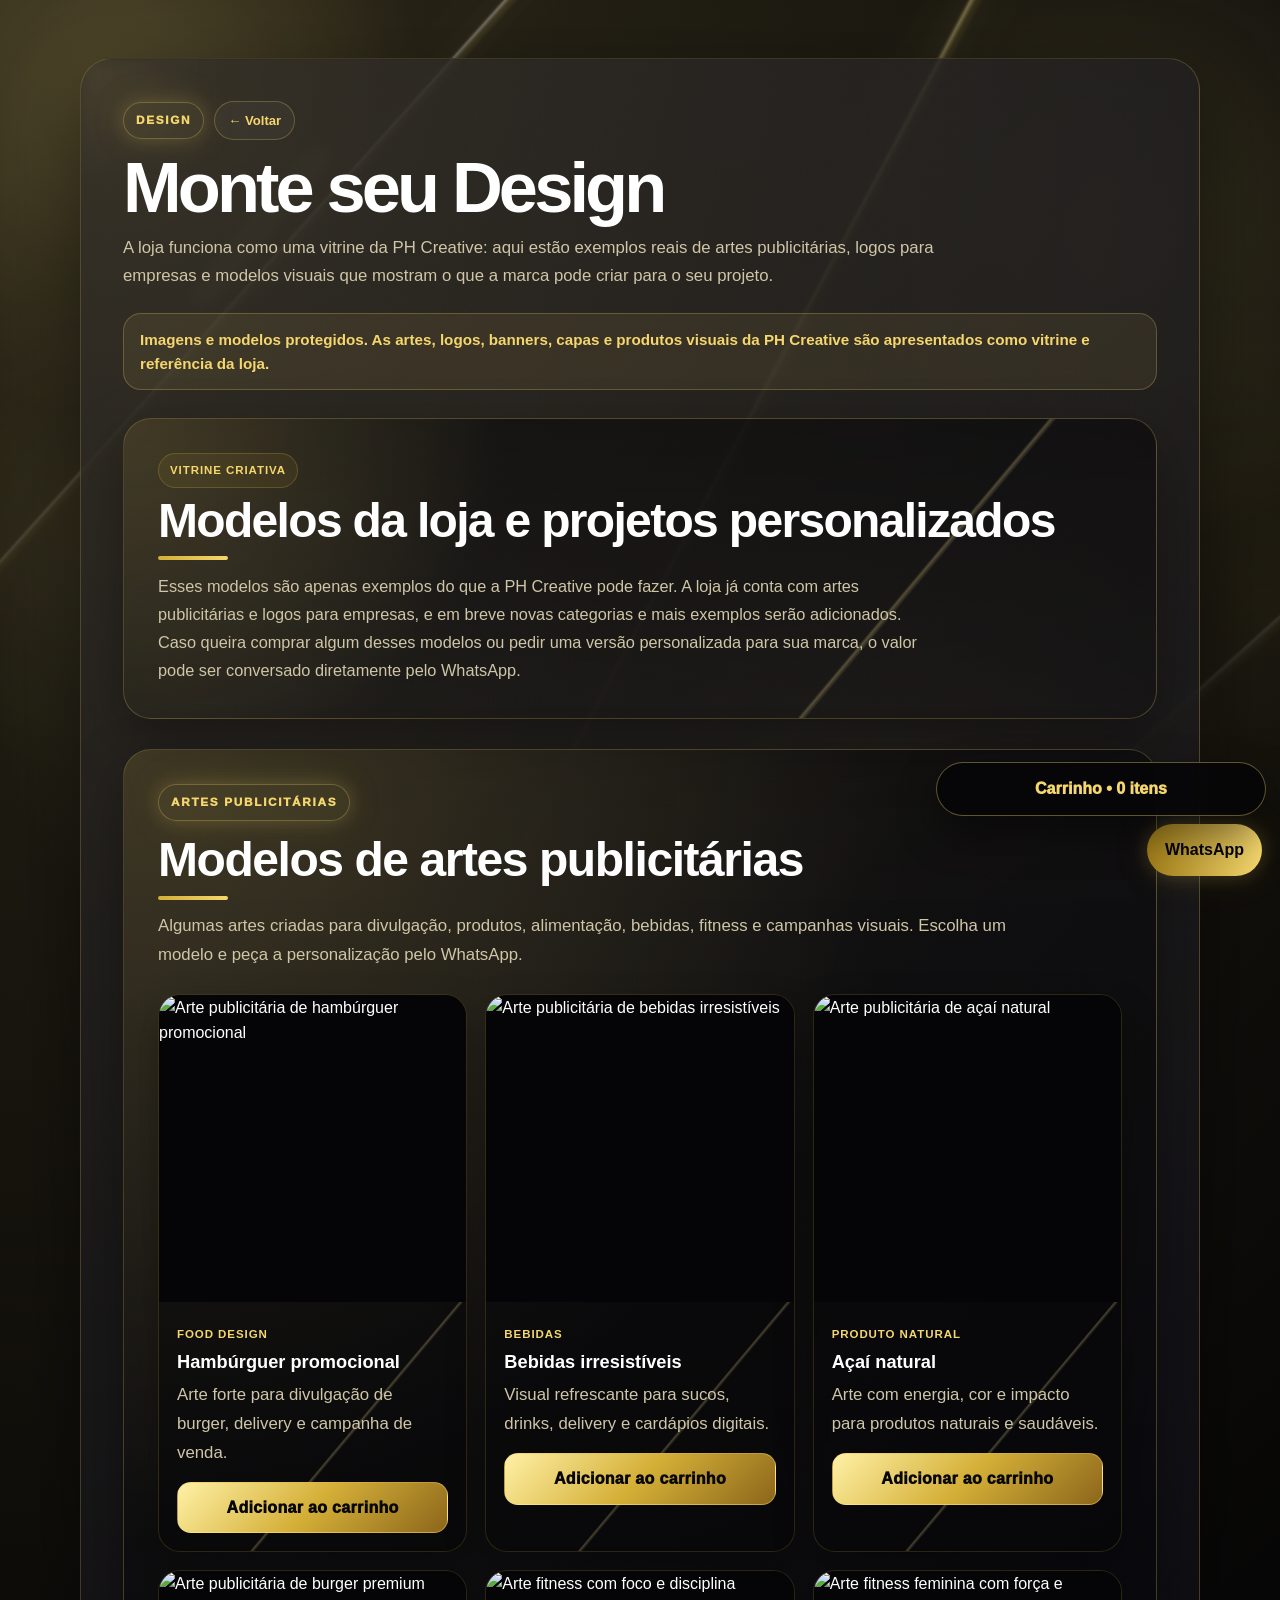
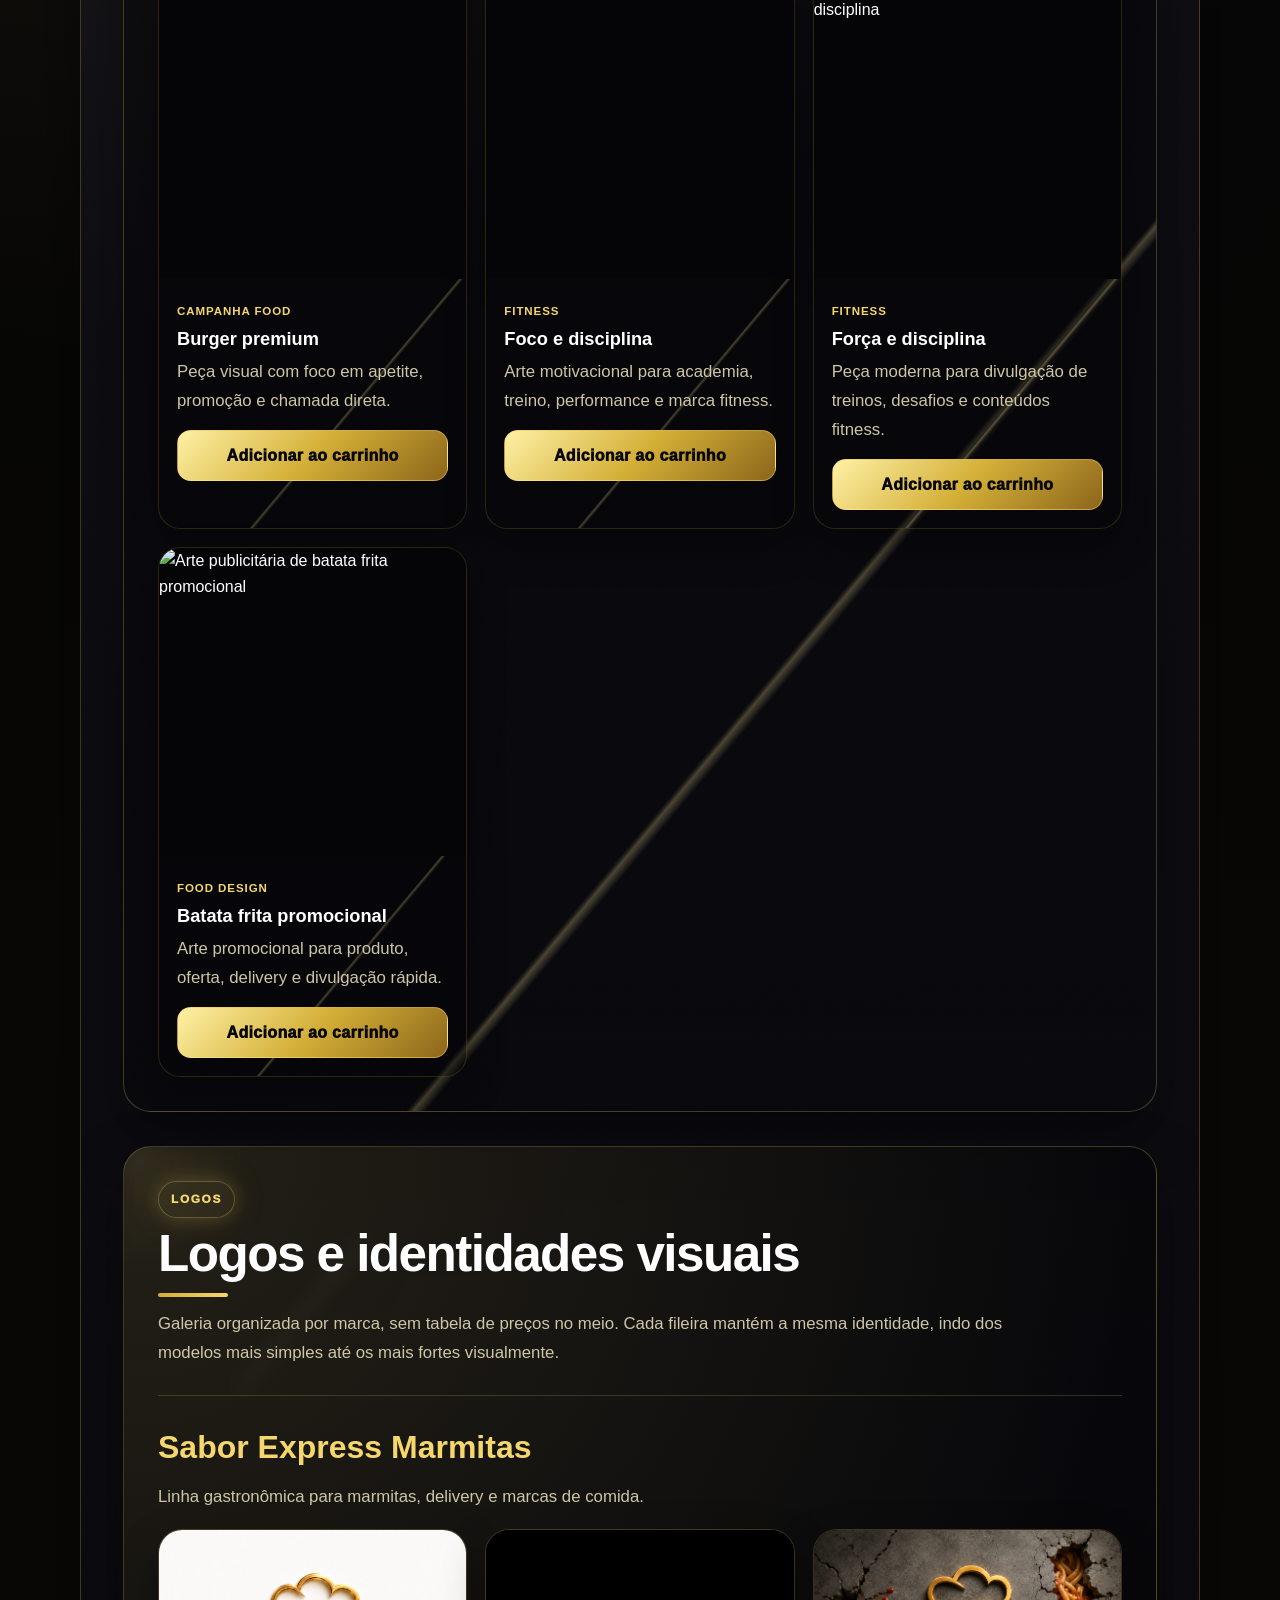
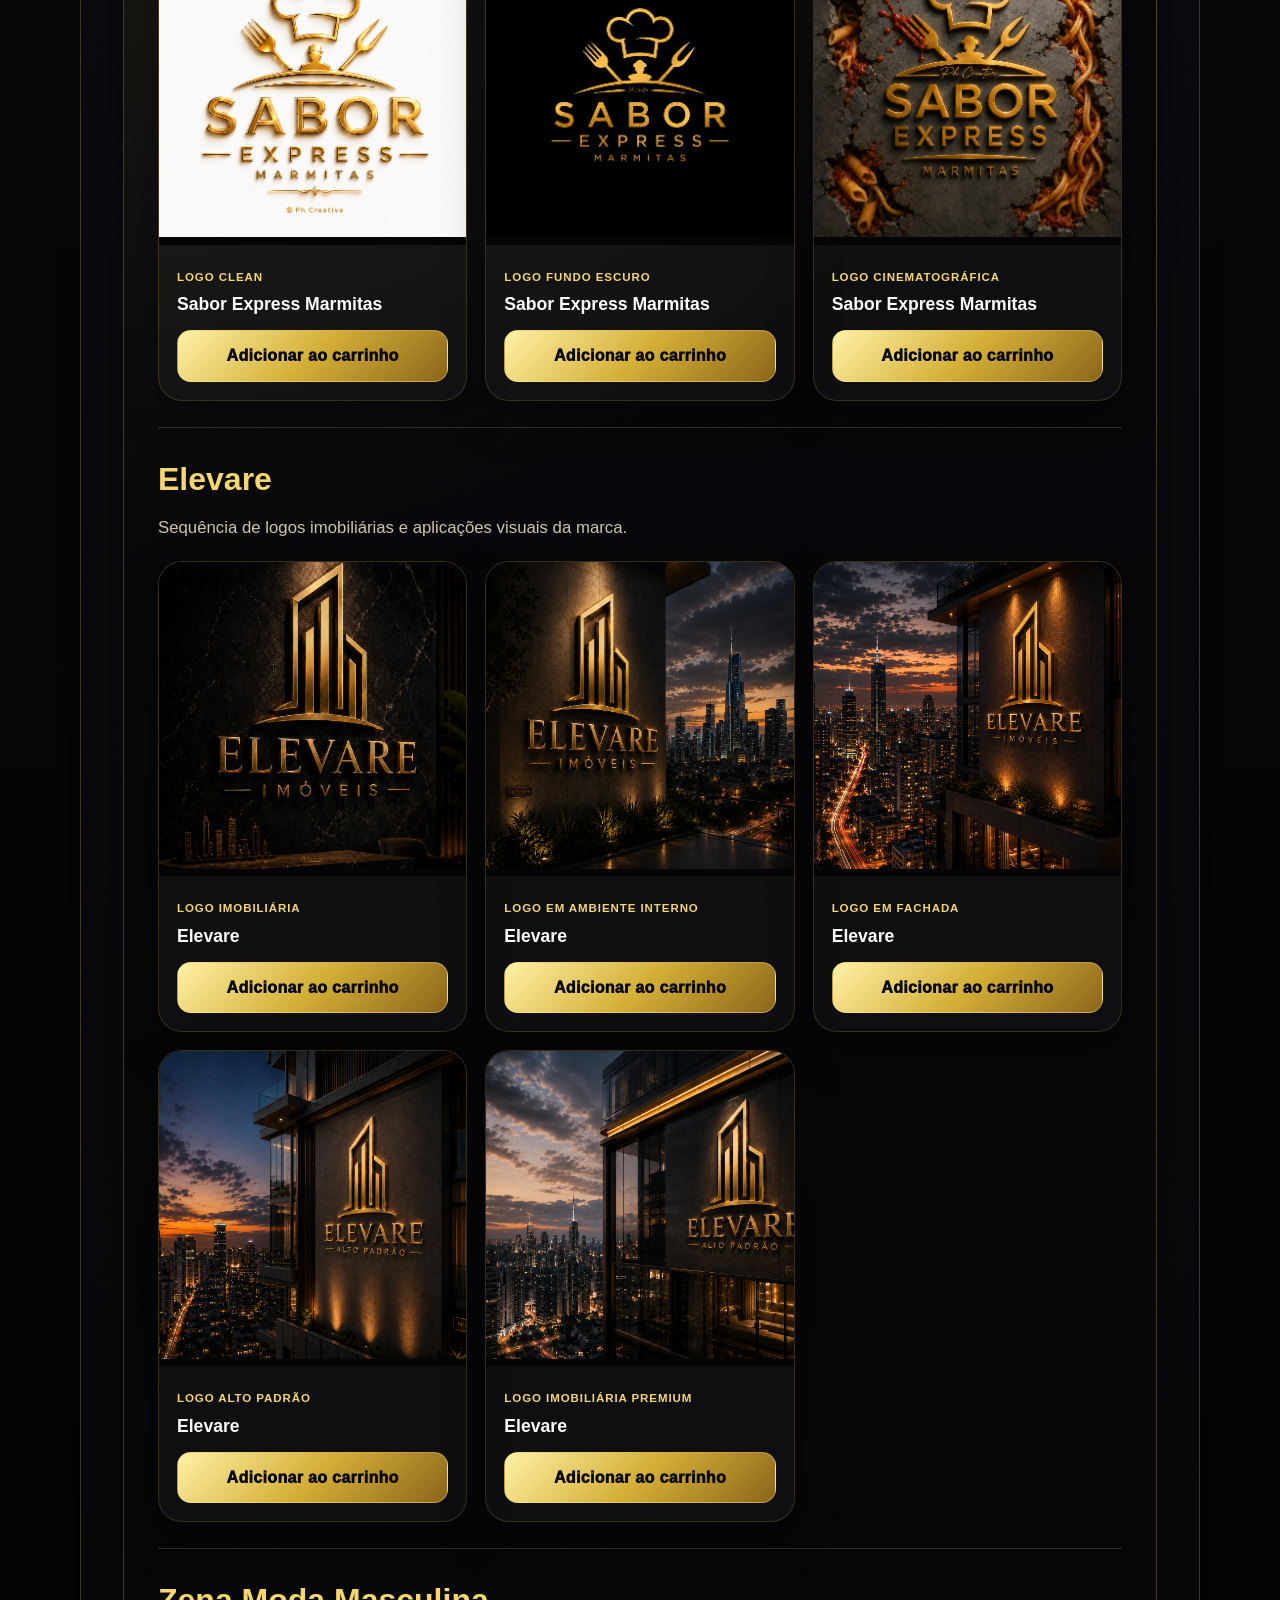
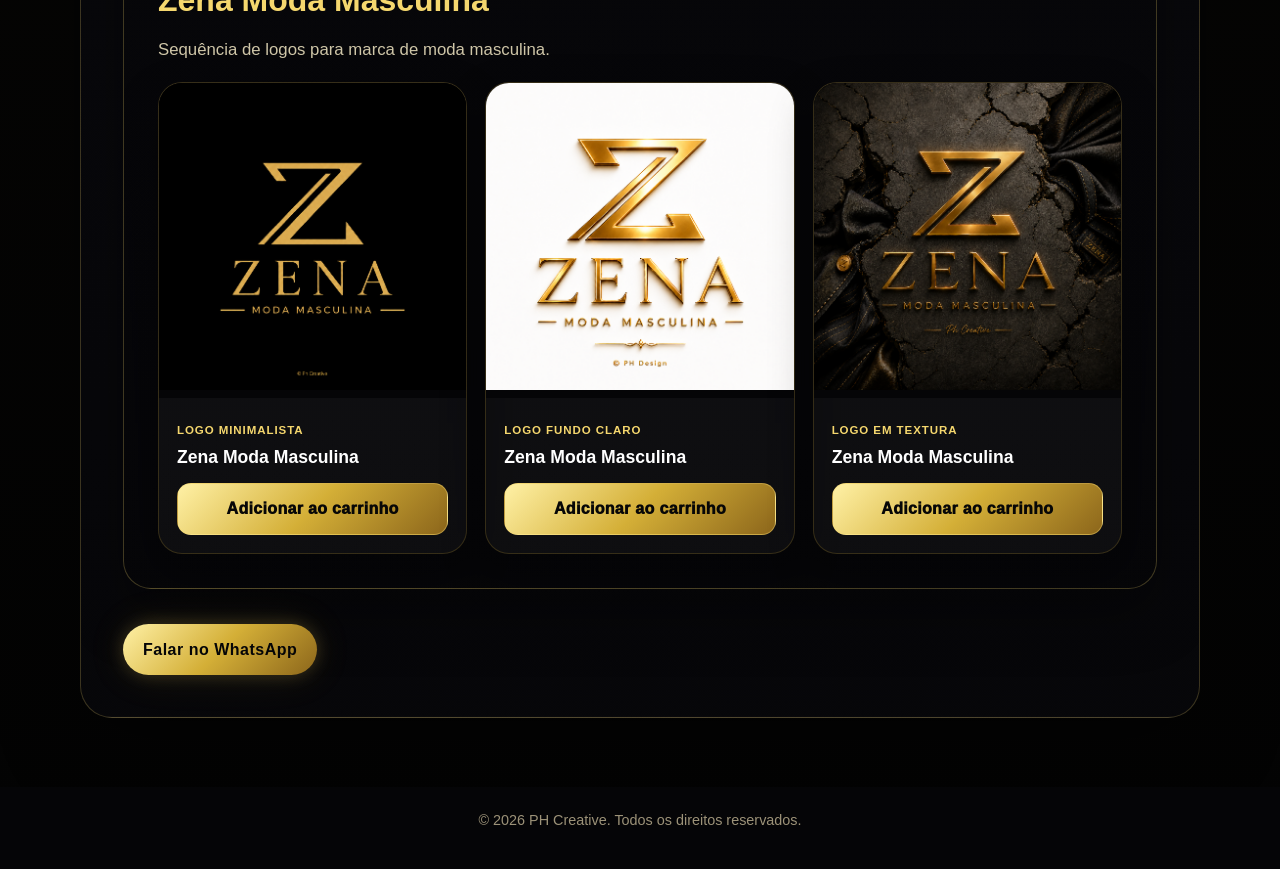
==== commit 529304c2: "Ativar veias douradas na loja" ====
--- a/loja.html
+++ b/loja.html
@@ -7,6 +7,7 @@
   <meta name="description" content="Loja de design da PH Creative com artes publicitárias, logos, banners, capas e modelos visuais personalizáveis." />
   <meta name="theme-color" content="#050507" />
   <link rel="stylesheet" href="./style.css" />
+  <link rel="stylesheet" href="./capa-ph.css" />
   <style>
     * { box-sizing: border-box; }
     body { margin: 0; background: radial-gradient(circle at 10% 0%, rgba(245, 215, 110, 0.16), transparent 34%), linear-gradient(180deg, #050507 0%, #090806 54%, #030303 100%); color: #fff; font-family: Arial, Helvetica, sans-serif; }
@@ -62,4 +63,4 @@
   <footer><p>&copy; 2026 PH Creative. Todos os direitos reservados.</p></footer>
   <script src="./script.js"></script>
 </body>
-</html>
+</html>
--- a/capa-ph.css
+++ b/capa-ph.css
@@ -0,0 +1,179 @@
+/* PH Creative — veias douradas e brilho premium
+   Este arquivo NÃO usa a imagem enviada como capa. Ele cria apenas os efeitos de luz. */
+
+:root {
+  --ph-veia-fina: rgba(245, 215, 110, 0.30);
+  --ph-veia-forte: rgba(255, 232, 154, 0.72);
+  --ph-brilho: rgba(212, 175, 55, 0.20);
+}
+
+body {
+  position: relative;
+  overflow-x: hidden;
+}
+
+body > * {
+  position: relative;
+  z-index: 1;
+}
+
+body::before {
+  content: "";
+  position: fixed;
+  inset: 0;
+  z-index: 0;
+  pointer-events: none;
+  background:
+    radial-gradient(circle at 9% 12%, rgba(245, 215, 110, 0.20), transparent 22%),
+    radial-gradient(circle at 88% 26%, rgba(245, 215, 110, 0.13), transparent 24%),
+    radial-gradient(circle at 72% 86%, rgba(212, 175, 55, 0.14), transparent 26%),
+    radial-gradient(circle at 22% 76%, rgba(255, 232, 154, 0.08), transparent 24%);
+  mix-blend-mode: screen;
+  opacity: 0.95;
+}
+
+body::after {
+  content: "";
+  position: fixed;
+  inset: -12%;
+  z-index: 0;
+  pointer-events: none;
+  background:
+    linear-gradient(125deg, transparent 0 9%, rgba(245,215,110,.12) 9.1%, var(--ph-veia-forte) 9.22%, rgba(212,175,55,.16) 9.38%, transparent 9.75%),
+    linear-gradient(132deg, transparent 0 29%, rgba(245,215,110,.10) 29.08%, rgba(255,255,255,.52) 29.19%, rgba(245,215,110,.18) 29.36%, transparent 29.72%),
+    linear-gradient(118deg, transparent 0 54%, rgba(245,215,110,.12) 54.08%, rgba(255,232,154,.56) 54.22%, rgba(212,175,55,.16) 54.44%, transparent 54.82%),
+    linear-gradient(138deg, transparent 0 79%, rgba(245,215,110,.10) 79.06%, rgba(255,255,255,.50) 79.18%, rgba(245,215,110,.18) 79.38%, transparent 79.78%),
+    radial-gradient(circle at 17% 58%, rgba(245,215,110,.18), transparent 17%),
+    radial-gradient(circle at 89% 64%, rgba(212,175,55,.16), transparent 19%);
+  filter: drop-shadow(0 0 10px rgba(245, 215, 110, 0.32)) drop-shadow(0 0 24px rgba(212, 175, 55, 0.22));
+  mix-blend-mode: screen;
+  opacity: 0.72;
+  animation: phVeiasRespirar 10s ease-in-out infinite alternate;
+}
+
+/* Home: mantém sua foto lateral e coloca as veias/brilho por cima do fundo, sem usar a imagem do catálogo como capa. */
+.entrada-site {
+  background:
+    radial-gradient(circle at 76% 28%, rgba(245, 215, 110, 0.14), transparent 28%),
+    radial-gradient(circle at 20% 24%, rgba(212, 175, 55, 0.12), transparent 32%),
+    linear-gradient(180deg, #050507 0%, #090806 58%, #030303 100%) !important;
+}
+
+.entrada-site::before {
+  background-image: none !important;
+  width: 100% !important;
+  opacity: 0.78 !important;
+  filter: none !important;
+  -webkit-mask-image: none !important;
+  mask-image: none !important;
+  background:
+    linear-gradient(124deg, transparent 0 13%, rgba(245,215,110,.18) 13.08%, rgba(255,255,255,.62) 13.20%, rgba(212,175,55,.18) 13.42%, transparent 13.80%),
+    linear-gradient(133deg, transparent 0 67%, rgba(245,215,110,.15) 67.08%, rgba(255,232,154,.58) 67.22%, rgba(212,175,55,.16) 67.46%, transparent 67.86%),
+    radial-gradient(circle at 50% 22%, rgba(245,215,110,.14), transparent 26%) !important;
+}
+
+.entrada-site::after {
+  right: 0 !important;
+  opacity: 0.78 !important;
+  filter: brightness(0.54) contrast(1.16) saturate(0.98) !important;
+}
+
+.animacao-fundo::before,
+.animacao-fundo::after {
+  content: "";
+  position: absolute;
+  inset: -10%;
+  pointer-events: none;
+  mix-blend-mode: screen;
+}
+
+.animacao-fundo::before {
+  background:
+    linear-gradient(128deg, transparent 0 6%, rgba(245,215,110,.12) 6.10%, rgba(255,255,255,.72) 6.24%, rgba(245,215,110,.18) 6.48%, transparent 6.90%),
+    linear-gradient(137deg, transparent 0 85%, rgba(245,215,110,.12) 85.10%, rgba(255,232,154,.68) 85.25%, rgba(212,175,55,.18) 85.55%, transparent 86.0%);
+  filter: drop-shadow(0 0 12px rgba(245,215,110,.45));
+  opacity: 0.78;
+  animation: phVeiasRespirar 8s ease-in-out infinite alternate;
+}
+
+.animacao-fundo::after {
+  background:
+    radial-gradient(circle at 18% 72%, rgba(245,215,110,.18), transparent 18%),
+    radial-gradient(circle at 86% 23%, rgba(245,215,110,.15), transparent 22%),
+    radial-gradient(circle at 62% 52%, rgba(212,175,55,.10), transparent 22%);
+  opacity: 0.9;
+}
+
+.catalogo-loja-card,
+.loja-em-breve-card,
+.galeria-artes-publicitarias,
+.quadro-preco-loja,
+.arte-publicitaria-card,
+.secao-logos-ph,
+.painel,
+.portfolio-chamada,
+.caixa-ajuda,
+.audio-aviso,
+.opcao-card {
+  position: relative;
+  overflow: hidden;
+}
+
+.catalogo-loja-card::before,
+.loja-em-breve-card::before,
+.galeria-artes-publicitarias::before,
+.quadro-preco-loja::before,
+.arte-publicitaria-card::before,
+.secao-logos-ph::before,
+.painel::before,
+.portfolio-chamada::before,
+.caixa-ajuda::before,
+.audio-aviso::before,
+.opcao-card::before {
+  content: "";
+  position: absolute;
+  inset: 0;
+  z-index: 0;
+  pointer-events: none;
+  background:
+    linear-gradient(130deg, transparent 0 72%, rgba(245,215,110,.16) 72.12%, rgba(255,232,154,.42) 72.26%, transparent 72.72%),
+    radial-gradient(circle at 0% 0%, rgba(245,215,110,.12), transparent 34%);
+  mix-blend-mode: screen;
+  opacity: 0.62;
+}
+
+.catalogo-loja-card > *,
+.loja-em-breve-card > *,
+.galeria-artes-publicitarias > *,
+.quadro-preco-loja > *,
+.arte-publicitaria-card > *,
+.secao-logos-ph > *,
+.painel > *,
+.portfolio-chamada > *,
+.caixa-ajuda > *,
+.audio-aviso > *,
+.opcao-card > * {
+  position: relative;
+  z-index: 1;
+}
+
+.logo-ph,
+.marca-nav span,
+.tag-mini,
+.tag,
+.botao-hero,
+.btn,
+.whatsapp-flutuante {
+  box-shadow: 0 0 18px rgba(245,215,110,.20), 0 0 42px rgba(212,175,55,.10);
+}
+
+@keyframes phVeiasRespirar {
+  from { transform: translate3d(-16px, -10px, 0) scale(1); opacity: 0.52; }
+  to { transform: translate3d(16px, 10px, 0) scale(1.035); opacity: 0.88; }
+}
+
+@media (max-width: 760px) {
+  body::after { opacity: 0.46; }
+  .entrada-site::before { display: block !important; }
+  .entrada-site::after { display: none !important; }
+}
